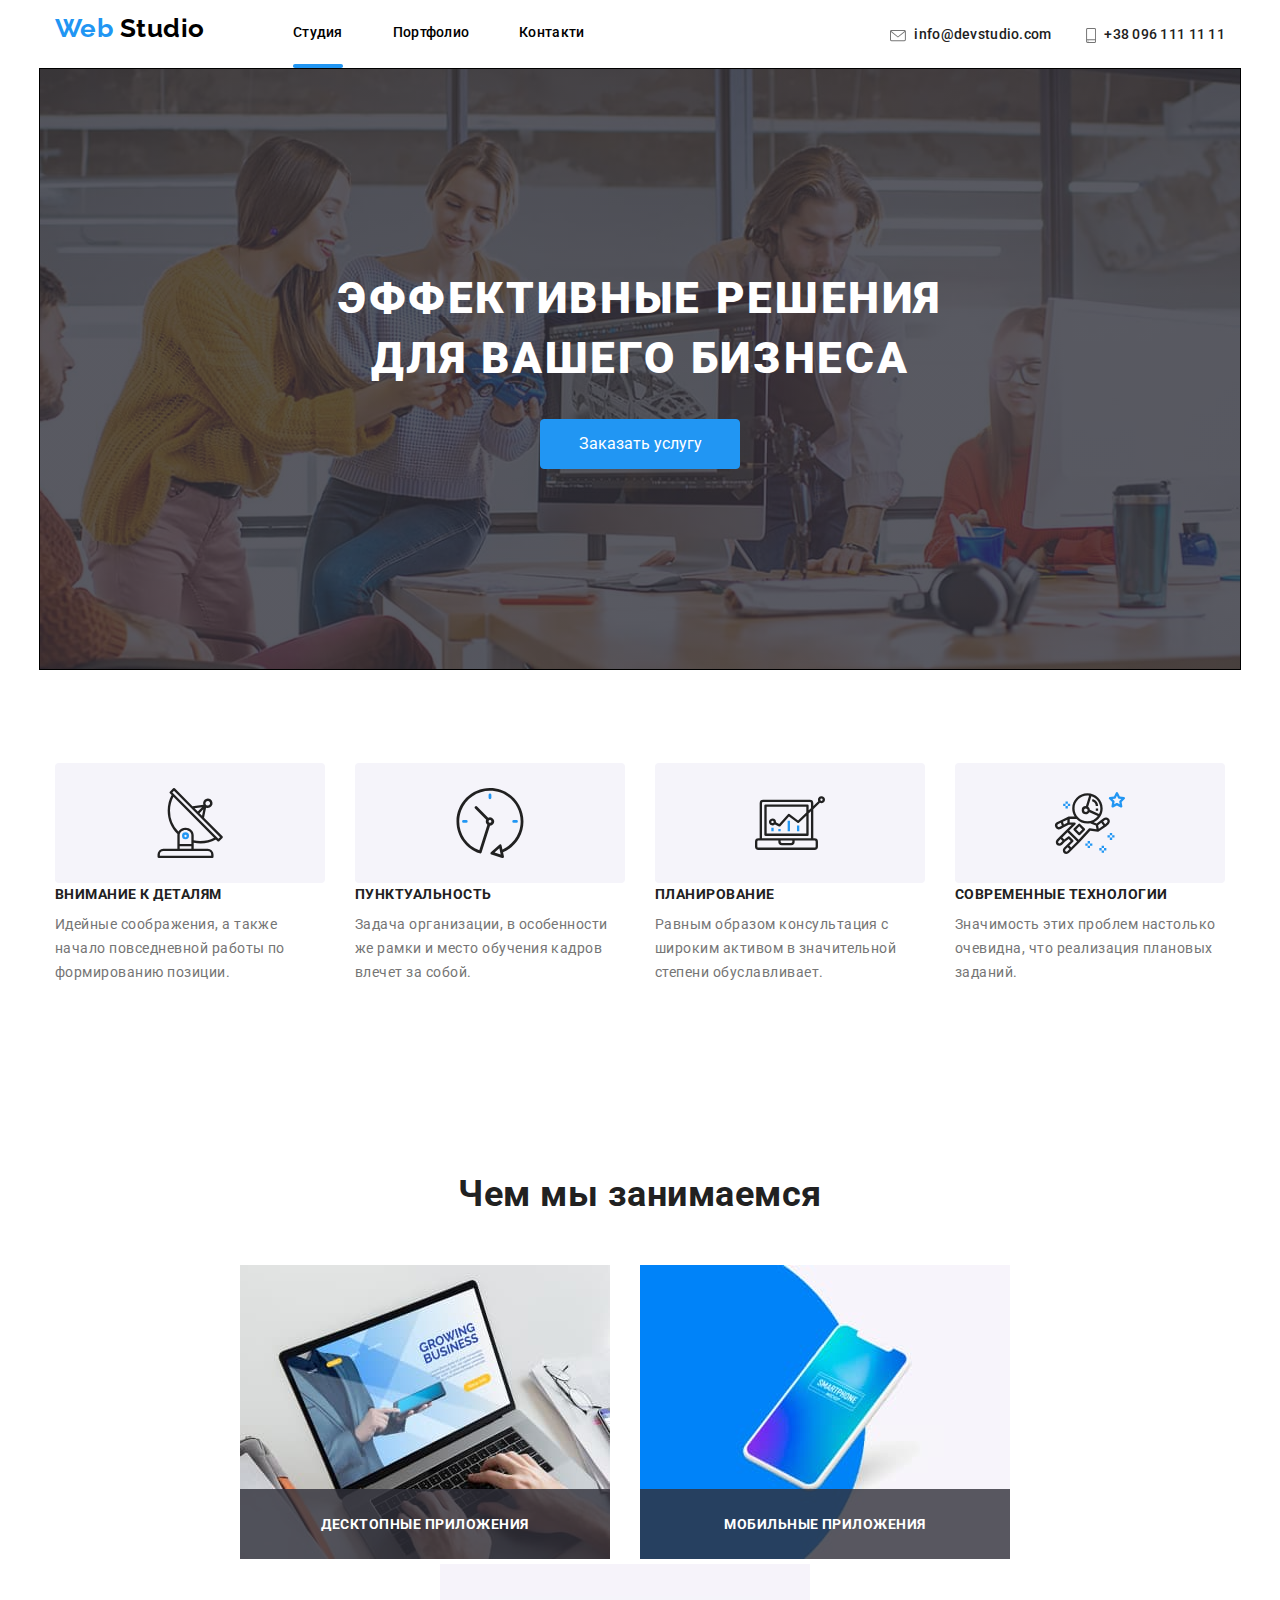
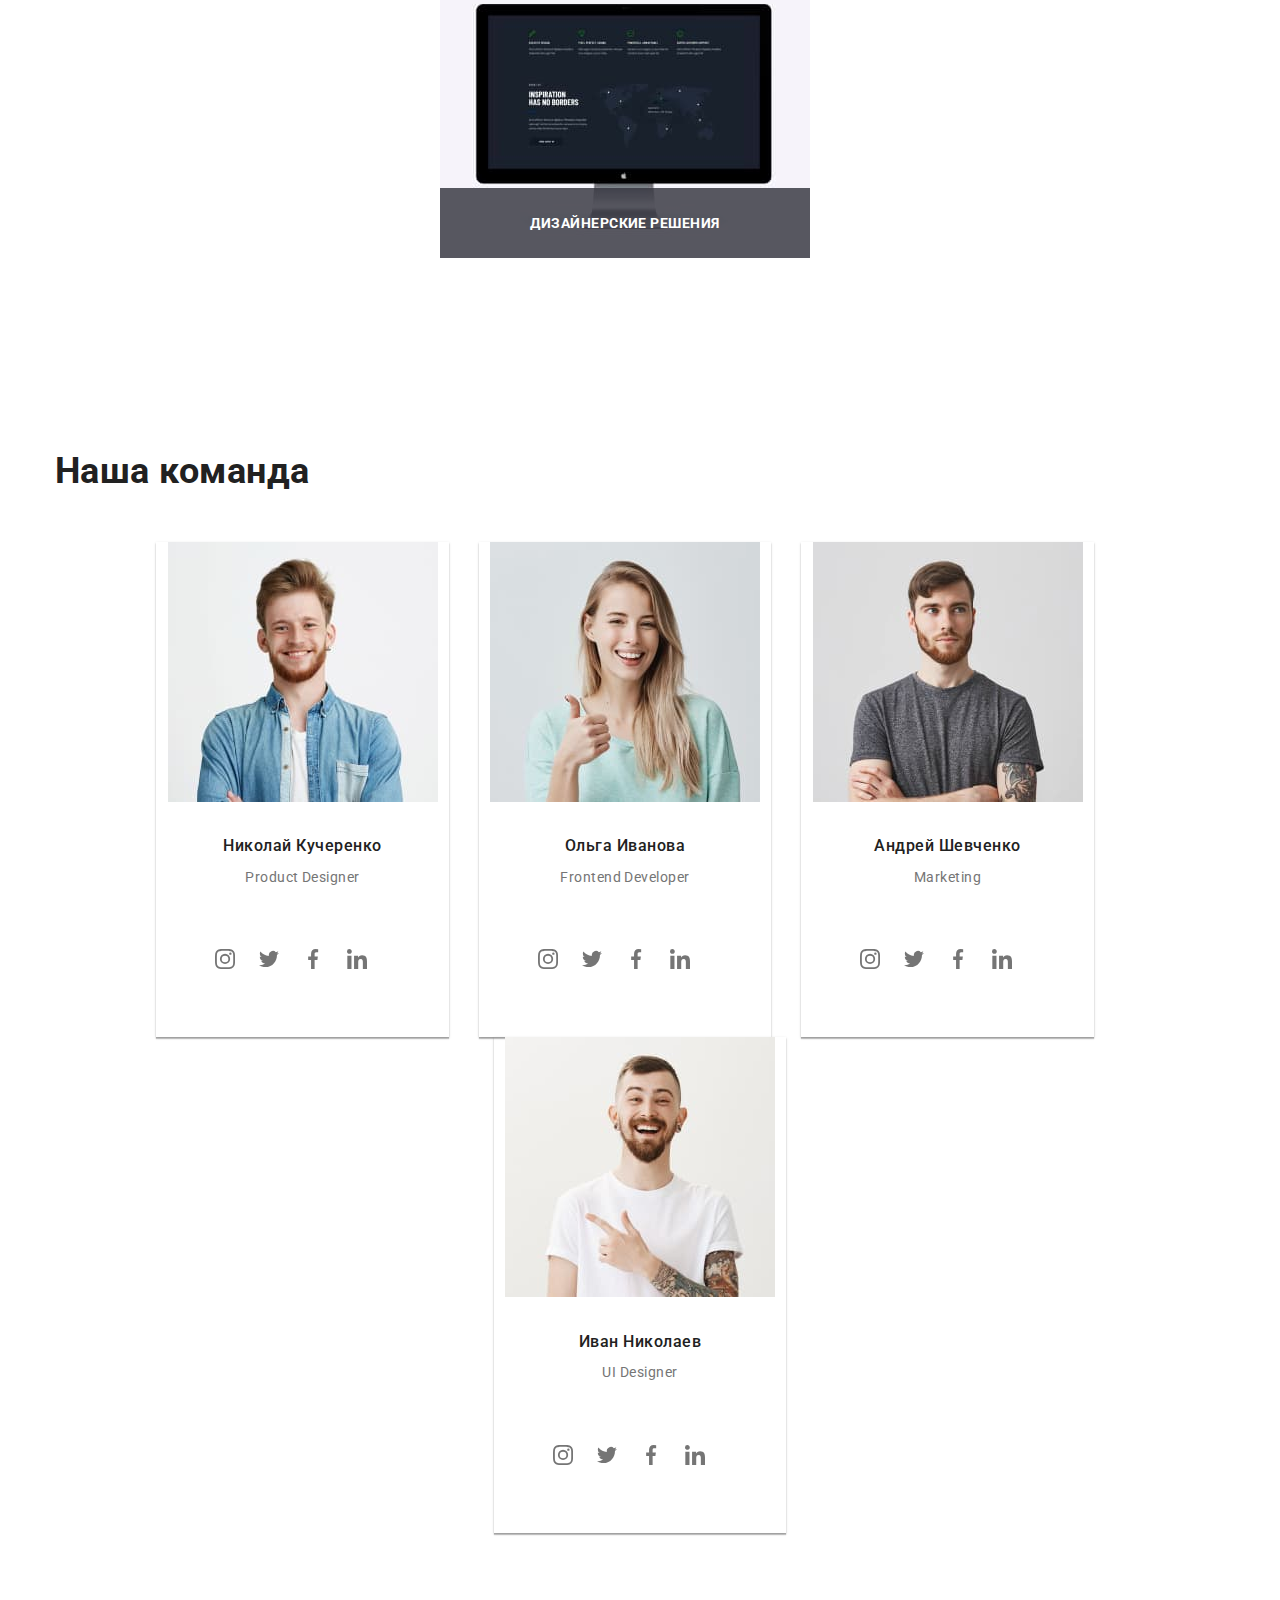
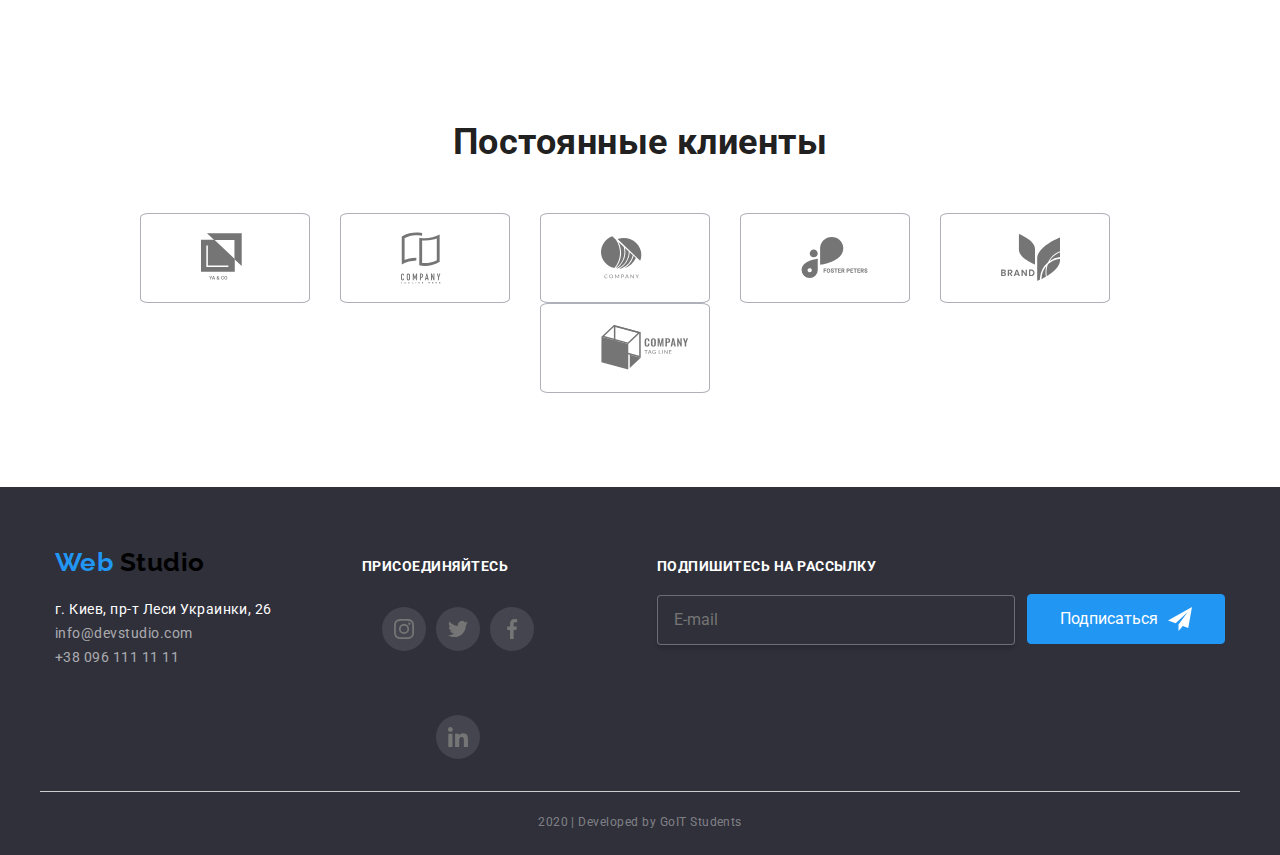
==== index.html @ d4b6acb2 "work 8 - start 3" ====
<!DOCTYPE html>
<html lang="en">
<head>
    <meta charset="UTF-8" />
    <meta name="viewport" content="width=device-width, initial-scale=1.0" />
    <title>Document</title>
    <link href="https://fonts.googleapis.com/css2?family=Raleway:wght@700&family=Roboto:wght@400;500;700;900&display=swap" rel="stylesheet">
    <link rel="stylesheet" href="https://cdnjs.cloudflare.com/ajax/libs/modern-normalize/0.6.0/modern-normalize.min.css">
    <link rel="stylesheet" href="./css/main.min.css">
</head>
<body>
    <header class="container container-header">
        <nav class="container-nav">
            <a href="./index.html" class="logo">
                <span class="logo-blue">Web</span>
                <span class="logo-black">Studio</span>
            </a>
            <ul class="site-nav list">
                <li class="item"><a href="./index.html" class="link current link-current">Студия</a></li>
                <li class="item"><a href="./portfolio.html" class="link current">Портфолио</a></li>
                <li class="item"><a href="" class="link current">Контакти</a></li>
            </ul>
        </nav>
        <address class="contacts">
            <a href="mailto:info@devstudio.com" class="link contact">
                <svg class="icon-mail" width="16" height="12">
                    <use href="./images/sprite.svg#mail"></use>
                </svg>
                info@devstudio.com</a>
            <a href="tel:+38096111111" class="link contact">
                <svg class="icon-tel" width="10" height="15">
                    <use href="./images/sprite.svg#tel"></use>
                </svg>
                +38 096 111 11 11</a>
        </address>
    </header>
    </header>
    <main>
        <section class="section-hero">
            <div class="container container-hero">
                <h1 class="hero-title">Эффективные решения для вашего бизнеса</h1>
                <button type="button" class="button" data-modal-open>Заказать услугу</button>
            </div>
        </section>
            <div class="backdrop is-hidden" data-modal>
                <form class="form js-speaker-form">
                    <button type="button" class="close" data-modal-close>
                        <svg class="icon-close" width="18" height="18">
                            <use href="./images/symbol-defs.svg#close"></use>
                        </svg>
                    </button>
                    <p class="form-title">Оставьте свои данные, мы вам перезвоним</p>
                    <div class="form-field">
                        <input class="form-input" type="text" name="name" id="name" placeholder=" " />
                        <label for="name" class="form-label">Имя</label>
                        <svg class="form-icon">
                            <use href="./images/symbol-defs.svg#person"></use>
                        </svg>
                    </div>
                    <div class="form-field">
                        <input class="form-input" type="tel" name="tel" id="tel" placeholder=" " />
                        <label for="tel" class="form-label">Телефон</label>
                        <svg class="form-icon">
                            <use href="./images/symbol-defs.svg#phone"></use>
                        </svg>
                    </div>
                    <div class="form-field">
                        <input class="form-input" type="email" name="mail" id="mail" placeholder=" " />
                        <label for="mail" class="form-label">Почта</label>
                        <svg class="form-icon">
                            <use href="./images/symbol-defs.svg#email"></use>
                        </svg>
                    </div>
                    <div class="field-textarea">
                        <textarea name="comment" id="comment" rows="15" placeholder=" " class="comment textarea"></textarea>
                        <label for="comment" class="form-textarea">Комментарий</label>
                    </div>
                    <div class="checkbox-box">
                        <label for="policy" class="checkbox-text">Соглашаюсь с рассылкой и принимаю<a href="" class="doc"> Условия договора</a>
                            <input type="checkbox" name="checkbox" id="policy" class="checkbox">
                            <span class="icon-box"></span>
                        </label>
                    </div>
                    <button type="submit" class="button form-button">Отправить</button>
                </form>
            </div>
        <section>
            <div class="container container-mesedg">
                <ul class="list">
                    <li class="list-item mesedg">
                        <svg class="icon-mesedg" width="70" height="70">
                            <use href="./images/sprite.svg#antena"></use>
                        </svg>
                        <h3 class="section-title">Внимание к деталям</h3>
                        <p class="section-text">Идейные соображения, а также начало повседневной работы по формированию позиции.</p>
                    </li>
                    <li class="list-item mesedg">
                        <svg class="icon-mesedg" width="70" height="70">
                            <use href="./images/sprite.svg#clock"></use>
                        </svg>
                        <h3 class="section-title">Пунктуальность</h3>
                        <p class="section-text">Задача организации, в особенности же рамки и место обучения кадров влечет за собой.</p>
                    </li>
                    <li class="list-item mesedg">
                        <svg class="icon-mesedg" width="70" height="70">
                            <use href="./images/sprite.svg#diagram"></use>
                        </svg>
                        <h3 class="section-title">Планирование</h3>
                        <p class="section-text">Равным образом консультация с широким активом в значительной степени обуславливает.</p>
                    </li>
                    <li class="list-item mesedg">
                        <svg class="icon-mesedg" width="70" height="70">
                            <use href="./images/sprite.svg#astronaut"></use>
                        </svg>
                        <h3 class="section-title">Современные технологии</h3>
                        <p class="section-text">Значимость этих проблем настолько очевидна, что реализация плановых заданий.</p>
                    </li>
                </ul>
            </div>
        </section>
        <section>
            <div class="container container-robota">
                <h2 class="section-titles robota">Чем мы занимаемся</h2>
                <ul class="list">
                    <li class="list-item program">
                        <img src="./images/box1.jpg" alt="" class="foto-program">
                        <div class="program-cod">
                            <h3><a href="" class="section-cod">Десктопные приложения</a></h3>
                        </div>
                    </li>
                    <li class="list-item program">
                        <img src="./images/box2.jpg" alt="" class="foto-program">
                        <div class="program-cod">
                            <h3><a href="" class="section-cod">Мобильные приложения</a></h3> 
                        </div>
                    </li>
                    <li class="list-item program">
                        <img src="./images/box3.jpg" alt="" class="foto-program">
                        <div class="program-cod">
                            <h3><a href="" class="section-cod">Дизайнерские решения</a></h3> 
                        </div>
                    </li>
                </ul>
            </div>
        </section>
        <section>
            <div class="container container-comanda">
                <h2 class="section-titles">Наша команда</h2>
                <ul class="site-nav list list-comanda">
                    <li class="list-item fotos">
                        <img src="./images/comanda1.jpg" alt="" class="foto-name">
                        <h3 class="section-name">Николай Кучеренко</h3>
                        <p class="section-tex">Product Designer</p>
                        <ul class="list list-name">
                            <li>
                                <a href="" class="link social-link">
                                    <svg class="icon" width="20" height="20">
                                        <use href="./images/sprite.svg#instagram"></use>
                                    </svg>
                                </a>
                            </li>
                            <li>
                                <a href="" class="link social-link">
                                    <svg class="icon" width="20" height="20">
                                        <use href="./images/sprite.svg#twitter"></use>
                                    </svg>
                                 </a>
                            </li>
                            <li>
                                <a href="" class="link social-link">
                                    <svg class="icon" width="20" height="20">
                                        <use href="./images/sprite.svg#facebook"></use>
                                    </svg>
                                 </a>
                            </li>
                            <li>
                                <a href="" class="link social-link">
                                    <svg class="icon" width="20" height="20">
                                        <use href="./images/sprite.svg#linkedin"></use>
                                    </svg>
                                 </a>
                            </li> 
                        </ul>
                    </li>
                    <li class="list-item fotos">
                        <img src="./images/comanda2.jpg" alt="" class="foto-name">
                        <h3 class="section-name">Ольга Иванова</h3>
                        <p class="section-tex">Frontend Developer</p>
                        <ul class="list list-name">
                            <li>
                                <a href="" class="link social-link">
                                    <svg class="icon" width="20" height="20">
                                        <use href="./images/sprite.svg#instagram"></use>
                                    </svg>
                                </a>
                            </li>
                            <li>
                                <a href="" class="link social-link">
                                    <svg class="icon" width="20" height="20">
                                        <use href="./images/sprite.svg#twitter"></use>
                                    </svg>
                                 </a>
                            </li>
                            <li>
                                <a href="" class="link social-link">
                                    <svg class="icon" width="20" height="20">
                                        <use href="./images/sprite.svg#facebook"></use>
                                    </svg>
                                 </a>
                            </li>
                            <li>
                                <a href="" class="link social-link">
                                    <svg class="icon" width="20" height="20">
                                        <use href="./images/sprite.svg#linkedin"></use>
                                    </svg>
                                 </a>
                            </li>  
                        </ul>
                    </li>
                    <li class="list-item fotos">
                        <img src="./images/comanda3.jpg" alt="" class="foto-name">
                        <h3 class="section-name">Андрей Шевченко</h3>
                        <p class="section-tex">Marketing</p>
                        <ul class="list list-name">
                            <li>
                                <a href="" class="link social-link">
                                    <svg class="icon" width="20" height="20">
                                        <use href="./images/sprite.svg#instagram"></use>
                                    </svg>
                                </a>
                            </li>
                            <li>
                                <a href="" class="link social-link">
                                    <svg class="icon" width="20" height="20">
                                        <use href="./images/sprite.svg#twitter"></use>
                                    </svg>
                                 </a>
                            </li>
                            <li>
                                <a href="" class="link social-link">
                                    <svg class="icon" width="20" height="20">
                                        <use href="./images/sprite.svg#facebook"></use>
                                    </svg>
                                 </a>
                            </li>
                            <li>
                                <a href="" class="link social-link">
                                    <svg class="icon" width="20" height="20">
                                        <use href="./images/sprite.svg#linkedin"></use>
                                    </svg>
                                 </a>
                            </li> 
                        </ul>
                    </li>
                    <li class="list-item fotos">
                        <img src="./images/comanda4.jpg" alt="" class="foto-name">
                        <h3 class="section-name">Иван Николаев</h3>
                        <p class="section-tex">UI Designer</p>
                        <ul class="list list-name">
                            <li>
                                <a href="" class="link social-link">
                                    <svg class="icon" width="20" height="20">
                                        <use href="./images/sprite.svg#instagram"></use>
                                    </svg>
                                </a>
                            </li>
                            <li>
                                <a href="" class="link social-link">
                                    <svg class="icon" width="20" height="20">
                                        <use href="./images/sprite.svg#twitter"></use>
                                    </svg>
                                 </a>
                            </li>
                            <li>
                                <a href="" class="link social-link">
                                    <svg class="icon" width="20" height="20">
                                        <use href="./images/sprite.svg#facebook"></use>
                                    </svg>
                                 </a>
                            </li>
                            <li>
                                <a href="" class="link social-link">
                                    <svg class="icon" width="20" height="20">
                                        <use href="./images/sprite.svg#linkedin"></use>
                                    </svg>
                                 </a>
                            </li> 
                        </ul>
                    </li>
                </ul>
            </div>
        </section>
        <section>
            <div class="container container-client">
                <h2 class="section-titles clienty">Постоянные клиенты</h2>
                    <ul class="site-nav list clients">
                        <li class="list-item client">
                            <a href="aaa" class="box-icon">
                                <svg class="icon-logo" width="45" height="50">
                                    <use href="./images/sprite.svg#logo1"></use>
                                </svg>
                            </a>
                        </li>
                        <li class="list-item client">
                            <a href="aaa" class="box-icon">
                                <svg class="icon-logo" width="40" height="52">
                                    <use href="./images/sprite.svg#logo2"></use>
                                </svg>
                            </a>
                        </li>
                        <li class="list-item client">
                            <a href="aaa" class="box-icon">
                                <svg class="icon-logo" width="41" height="43">
                                    <use href="./images/sprite.svg#logo3"></use>
                                </svg>
                            </a>
                        </li>
                        <li class="list-item client">
                            <a href="aaa" class="box-icon">
                                <svg class="icon-logo" width="80" height="42">
                                    <use href="./images/sprite.svg#logo4"></use>
                                </svg>
                            </a>
                        </li>
                        <li class="list-item client">
                            <a href="aaa" class="box-icon">
                                <svg class="icon-logo" width="59" height="47">
                                    <use href="./images/sprite.svg#logo5"></use>
                                </svg>
                            </a>
                        </li>
                        <li class="list-item client">
                            <a href="aaa" class="box-icon">
                                <svg class="icon-logo" width="88" height="45">
                                    <use href="./images/sprite.svg#logo6"></use>
                                </svg>
                            </a>
                        </li>
                    </ul>
            </div>
        </section>
    </main>
    <footer class="footer">
        <div class="container page-footer">
            <div class="container-address">
                <a href="./index.html" class="logo logo-footer">
                    <span class="logo-blue">Web</span>
                    <span class="logo-black">Studio</span>
                </a>
                <address>
                    <ul>
                        <li class="lis"><p class="footer-address">г. Киев, пр-т Леси Украинки, 26</p></li>
                        <li class="lis"><a href="mailto:info@devstudio.com" class="footer-contact">info@devstudio.com</a></li>
                        <li class="lis"><a href="tel:+38096111111" class="footer-contact">+38 096 111 11 11</a></li>
                    </ul>
                </address>
            </div>
            <div class="inst">
                <h3 class="footer-title insts">Присоединяйтесь</h3>
                <ul class="site-nav list">
                    <li class="list-icons">
                        <a href="" class="link social-link icons">
                            <svg class="icon" width="20" height="20">
                                <use href="./images/sprite.svg#instagram"></use>
                            </svg>
                        </a>
                    </li>
                    <li class="list-icons">
                        <a href="" class="link social-link icons">
                            <svg class="icon" width="20" height="20">
                                <use href="./images/sprite.svg#twitter"></use>
                            </svg>
                         </a>
                    </li>
                    <li class="list-icons">
                        <a href="" class="link social-link icons">
                            <svg class="icon" width="20" height="20">
                                <use href="./images/sprite.svg#facebook"></use>
                            </svg>
                         </a>
                    </li>
                    <li class="list-icons">
                        <a href="" class="link social-link icons">
                            <svg class="icon" width="20" height="20">
                                <use href="./images/sprite.svg#linkedin"></use>
                            </svg>
                         </a>
                    </li> 
                </ul>   
            </div>
            <form class="forms">
                <div class="forms-mails">
                    <h3 class="footer-title mails">Подпишитесь на рассылку</h3>
                    <input class="forms-input" type="email" name="email" placeholder="E-mail" />
                </div>
                <button type="submit" class="buttons submit">Подписаться
                    <svg class="icon-send" width="24" height="24">
                        <use href="./images/sprite.svg#send"></use>
                    </svg> 
                </button>
            </form>
        </div>
        <p class="avtor">2020 | Developed by GoIT Students</p>
    </footer>
    <script src="./js/modal.js"></script>
</body>
</html>
---- css/main.min.css ----
*{margin:0;padding:0;-webkit-box-sizing:border-box;box-sizing:border-box}body{background-color:#fff;color:#757575;font-family:Roboto;letter-spacing:.03em}.list{display:-webkit-box;display:-ms-flexbox;display:flex;padding-top:0;padding-bottom:0;padding-left:0;padding-right:0;list-style:none;-ms-flex-wrap:wrap;flex-wrap:wrap;-webkit-box-pack:center;-ms-flex-pack:center;justify-content:center}.list-item{-webkit-box-sizing:border-box;box-sizing:border-box;margin-left:30px}.container{padding-left:15px;padding-right:15px;margin-left:auto;margin-right:auto}@media screen and (min-width: 480px){.container{width:480px}}@media screen and (min-width: 768px){.container{width:768px}}@media screen and (min-width: 1200px){.container{width:1200px}}a{text-decoration:none;-webkit-transition:color 250ms,cubic-bezier(0.4, 0, 0.2, 1),fill 250ms,cubic-bezier(0.4, 0, 0.2, 1);transition:color 250ms,cubic-bezier(0.4, 0, 0.2, 1),fill 250ms,cubic-bezier(0.4, 0, 0.2, 1)}a:hover{color:#2196F3}a:hover svg{fill:#2196F3}a:hover .icon{fill:#fff}.img{max-width:100%;display:block;height:auto}.container-header{display:-webkit-box;display:-ms-flexbox;display:flex;-webkit-box-align:center;-ms-flex-align:center;align-items:center;margin-left:auto;margin-right:auto}@media screen and (min-width: 480px){.container-header{width:480px}}@media screen and (min-width: 768px){.container-header{width:768px}}@media screen and (min-width: 1200px){.container-header{width:1200px}}.container-nav{display:-webkit-box;display:-ms-flexbox;display:flex;-webkit-box-align:baseline;-ms-flex-align:baseline;align-items:baseline}.logo{width:153px;margin-right:85px;margin-bottom:25px;color:#000;font-family:Raleway;font-weight:700;font-size:26px;line-height:1.19}.logo-blue{color:#2196F3}.logo-black{color:#000}.menu-button{display:-webkit-inline-box;display:-ms-inline-flexbox;display:inline-flex;margin:0;padding:0;border:none}@media screen and (min-width: 768px){.menu-button{display:none}}.menu-button .icon-cross{display:none}.menu-button .is-open .icon-cross{display:block}.menu-button .is-open .icon-menu{display:none}@media screen and (max-width: 767px){.menu-container{display:none;position:absolute;top:100%;left:0;width:100%;padding:20px;text-align:center}.menu-container.is-open{display:block}}@media screen and (min-width: 768px){.menu-container{display:-webkit-box;display:-ms-flexbox;display:flex;-webkit-box-pack:justify;-ms-flex-pack:justify;justify-content:space-between;-webkit-box-flex:1;-ms-flex-positive:1;flex-grow:1}}.site-nav .item{margin-right:50px}.site-nav .item:last-child{margin-right:0}.site-nav .link{display:block;margin-top:32px;margin-bottom:32px;color:#000;font-weight:500;font-size:14px;line-height:1.14px;letter-spacing:.02em;-webkit-transition:color 250ms,cubic-bezier(0.4, 0, 0.2, 1);transition:color 250ms,cubic-bezier(0.4, 0, 0.2, 1)}.site-nav .link:hover,.site-nav .link:focus{color:#2196F3}.current{position:relative}.current::after{content:"";position:absolute;display:block;width:100%;height:4px;left:0;top:32px;border-radius:2px;background-color:#2196F3;-webkit-transition:opacity 250ms,cubic-bezier(0.4, 0, 0.2, 1);transition:opacity 250ms,cubic-bezier(0.4, 0, 0.2, 1);opacity:0}.current:hover::after,.current:focus::after{opacity:1}.link-current:after{content:"";position:absolute;display:block;height:4px;left:0;top:32px;border-bottom:2px solid #2196F3;opacity:1}.contacts{margin-left:auto}.contact{margin-right:30px;margin-top:32px;margin-bottom:32px;color:#212121;font-family:Roboto;font-weight:500;font-size:14px;line-height:1.14;letter-spacing:.02em;font-style:normal;-webkit-transition:color 250ms,cubic-bezier(0.4, 0, 0.2, 1);transition:color 250ms,cubic-bezier(0.4, 0, 0.2, 1)}.contact:last-child{margin-right:0}.contact:hover,.contact:focus{color:#2196F3}.icon-mail,.icon-tel{fill:#757575;margin-right:5px;vertical-align:middle}.section-hero{max-width:1600px;height:600px;display:-webkit-box;display:-ms-flexbox;display:flex;margin-left:auto;margin-right:auto;outline:1px solid black;background-color:#000;background-image:-webkit-gradient(linear, left top, right top, from(rgba(47,48,58,0.8)), to(rgba(47,48,58,0.8))),url("../images/Header.jpg");background-image:linear-gradient(to right, rgba(47,48,58,0.8), rgba(47,48,58,0.8)),url("../images/Header.jpg");background-repeat:no-repeat;background-position:center;background-size:cover}@media screen and (min-width: 480px){.section-hero{max-width:480px;background-position:center}}@media screen and (min-width: 768px){.section-hero{max-width:768px}}@media screen and (min-width: 1200px){.section-hero{max-width:1200px}}.container-hero{margin:auto;max-width:696px;text-align:center}.hero-title{margin-bottom:30px;color:#fff;font-weight:900;font-size:44px;line-height:1.36;text-align:center;letter-spacing:.06em;text-transform:uppercase}.button{display:inline-block;min-width:200px;height:50px;color:#fff;border:1px solid #2196F3;border-radius:4px;background-color:#2196F3;text-align:center}.button.primary{color:#fff;background:#2196F3}.button.secondary{color:#2196F3;background-color:#fff}.backdrop{position:fixed;width:1800px;height:1024px;left:0;top:0;background:rgba(0,0,0,0.2)}.is-hidden{visibility:hidden;opacity:0;pointer-events:visible}.form{width:528px;height:581px;padding:40px;top:222px;left:690px;background-color:#fff;border-radius:4px;-webkit-box-shadow:0px 2px 1px rgba(0,0,0,0.2),0px 1px 1px rgba(0,0,0,0.14),0px 1px 3px rgba(0,0,0,0.12);box-shadow:0px 2px 1px rgba(0,0,0,0.2),0px 1px 1px rgba(0,0,0,0.14),0px 1px 3px rgba(0,0,0,0.12);position:relative}.close{position:absolute;width:30px;height:30px;top:8px;right:8px;background-color:#fff;border-radius:50%;border:1px solid rgba(33,33,33,0.2);-webkit-transform:translateX(-10%);transform:translateX(-10%);cursor:pointer}.icon-close{position:absolute;top:0;left:5px;-webkit-transform:translateY(30%);transform:translateY(30%)}.close:focus .icon-close{fill:#2196F3}.form-title{margin-bottom:30px;font-style:normal;font-weight:700;font-size:20px;line-height:23px;color:#212121}.form-field{margin-bottom:28px;position:relative}.form-label{position:absolute;top:50%;left:42px;font-size:14px;line-height:16px;letter-spacing:.01em;color:#757575;-webkit-transform:translateY(-50%);transform:translateY(-50%)}.form-input{width:100%;padding:12px 18px;border:1px solid rgba(33,33,33,0.2);-webkit-box-sizing:border-box;box-sizing:border-box;border-radius:4px;cursor:pointer}.form-input:focus+.form-label,.form-input:not(:placeholder-shown)+.form-label{color:#2196F3;-webkit-transform:translateY(-40px);transform:translateY(-40px);margin-left:-30px;-webkit-transition-duration:250ms;transition-duration:250ms}.form-input:placeholder-shown{background-color:#fff}.form-label:focus-within .form-input{outline:none;border-color:#2196F3}.form-icon{position:absolute;top:50%;left:16px;display:inline-block;width:18px;height:18px;-webkit-transform:translateY(-50%);transform:translateY(-50%);background-color:#fff}.form-input:focus ~ .form-icon{fill:#2196F3}.field-textarea{position:relative;margin-bottom:20px}.form-textarea{position:absolute;top:20%;left:16px;font-size:14px;line-height:16px;letter-spacing:.01em;color:#757575;-webkit-transform:translateY(-50%);transform:translateY(-50%);-webkit-transition:cubic-bezier(0.4, 0, 0.2, 1),-webkit-transform 250ms;transition:cubic-bezier(0.4, 0, 0.2, 1),-webkit-transform 250ms;transition:transform 250ms,cubic-bezier(0.4, 0, 0.2, 1);transition:transform 250ms,cubic-bezier(0.4, 0, 0.2, 1),-webkit-transform 250ms}.comment{width:448px;height:120px;padding:12px 16px;border:1px solid rgba(33,33,33,0.2);-webkit-box-sizing:border-box;box-sizing:border-box;border-radius:4px;cursor:pointer}.comment:focus+.form-textarea,.comment:not(:placeholder-shown)+.form-textarea{color:#2196F3;-webkit-transform:translateY(-45px);transform:translateY(-45px);margin-left:0;-webkit-transition-duration:250ms;transition-duration:250ms}.comment:placeholder-shown{background-color:#fff}.form-textarea:focus-within .comment{border-color:#2196F3;outline:none}.textarea{resize:none}.label{display:-webkit-box;display:-ms-flexbox;display:flex}.checkbox-box{position:relative}.checkbox-text{font-size:14px;line-height:24px;margin-left:8px;margin-left:25px}.checkbox{position:absolute;width:1px;height:1px;margin:-1px;border:0;padding:0;clip:rect(0 0 0 0);overflow:hidden}.icon-box{position:absolute;display:inline-block;width:16px;height:15px;top:5px;left:0;border:2px solid #2196F3;border-radius:2px;-webkit-box-align:center;-ms-flex-align:center;align-items:center}.checkbox:checked+.icon-box{border-color:#2196F3;background-color:#2196F3;background-image:url(../images/iconcheck.svg);background-size:contain;background-origin:border-box}.doc{color:#2196F3;-webkit-text-decoration-line:underline;text-decoration-line:underline}.form-button{margin-left:125px;margin-top:30px;cursor:pointer}.container-mesedg{display:-webkit-box;display:-ms-flexbox;display:flex;margin-left:auto;margin-right:auto;text-align:center;-webkit-box-pack:justify;-ms-flex-pack:justify;justify-content:space-between;padding-top:94px;padding-bottom:94px}@media screen and (min-width: 480px){.container-mesedg{max-width:480px}}@media screen and (min-width: 768px){.container-mesedg{max-width:768px}}@media screen and (min-width: 1200px){.container-mesedg{max-width:1200px}}.mesedg{width:calc((100% - 30px * 3) / 4);margin-right:30px;margin-left:0;-webkit-box-pack:center;-ms-flex-pack:center;justify-content:center;-webkit-box-align:center;-ms-flex-align:center;align-items:center}.mesedg:last-child{margin-right:0}.icon-mesedg{width:270px;height:120px;background:#F5F4FA;border-radius:4px;padding-top:25px;padding-bottom:25px}.section-title{width:270px;text-align:left;margin-bottom:10px;color:#212121;font-weight:700;font-size:14px;line-height:1.14;text-transform:uppercase}.section-text{width:270px;text-align:left;color:#757575;font-weight:400;font-size:14px;line-height:1.71}.container-robota{padding-left:15px;padding-right:15px;margin-left:auto;margin-right:auto;text-align:center;padding-top:94px;padding-bottom:94px}@media screen and (max-width: 1200px){.container-robota{display:none}}.section-titles{margin-bottom:50px;color:#212121;font-weight:700;font-size:36px;line-height:1.17;text-align:center}.program{width:calc((100% - 30px * 2) / 3);margin-right:30px;margin-left:0;position:relative}.foto-program{width:370px;height:294px}.program-cod{position:absolute;top:294px;left:0;width:370px;height:70px;background-color:rgba(47,48,58,0.8);-webkit-transform:translateY(-100%);transform:translateY(-100%)}.section-cod{display:-webkit-box;display:-ms-flexbox;display:flex;margin-top:27px;margin-bottom:27px;color:#fff;font-weight:700;font-size:14px;line-height:16px;text-align:center;text-transform:uppercase;-webkit-box-pack:center;-ms-flex-pack:center;justify-content:center;-webkit-box-align:center;-ms-flex-align:center;align-items:center}.container-comanda{margin-left:auto;margin-right:auto;text-align:center;padding-top:94px;padding-bottom:94px}@media screen and (min-width: 768px){.container-comanda{display:-webkit-box;display:-ms-flexbox;display:flex;-ms-flex-wrap:wrap;flex-wrap:wrap}}.list-comanda{list-style:none}.fotos{width:calc((100% - 30px * 3) / 4);margin-right:30px;margin-left:0;-webkit-box-shadow:0px 2px 1px rgba(0,0,0,0.2),0px 1px 1px rgba(0,0,0,0.14),0px 1px 3px rgba(0,0,0,0.12);box-shadow:0px 2px 1px rgba(0,0,0,0.2),0px 1px 1px rgba(0,0,0,0.14),0px 1px 3px rgba(0,0,0,0.12);text-align:center}@media screen and (min-width: 768px){.fotos{-ms-flex-preferred-size:50%;flex-basis:50%}}@media screen and (min-width: 1200px){.fotos{-ms-flex-preferred-size:25%;flex-basis:25%}}.fotos:last-child{margin-right:0}.comanda{width:264px}.foto-name{width:270px;height:260px;margin-bottom:30px}.section-name{margin-bottom:10px;margin-right:auto;margin-left:auto;color:#212121;font-weight:500;font-size:16px;line-height:1.19;text-align:center}.section-tex{margin-bottom:16px;margin-left:auto;margin-right:auto;color:#757575;font-weight:400;font-size:14px;line-height:1.71;text-align:center}.list-name{width:206px;margin-bottom:24px;margin-left:32px}.social-link{display:-webkit-inline-box;display:-ms-inline-flexbox;display:inline-flex;width:44px;height:44px;border-radius:50%;background-color:#fff;-webkit-box-align:center;-ms-flex-align:center;align-items:center;padding-top:12px;-webkit-transition:background-color 250ms cubic-bezier(0.4, 0, 0.2, 1);transition:background-color 250ms cubic-bezier(0.4, 0, 0.2, 1)}.social-link:hover{background-color:#2196F3}.icon{fill:#757575}.container-client{margin-left:auto;margin-right:auto;text-align:center;padding-top:94px;padding-bottom:94px}@media screen and (min-width: 480px){.container-client{width:480px}}@media screen and (min-width: 768px){.container-client{width:768px}}@media screen and (min-width: 1200px){.container-client{width:1200px}}.clients{display:-webkit-box;display:-ms-flexbox;display:flex;margin-left:auto;margin-right:auto}.client{width:170px;margin-right:30px;margin-left:0}.box-icon{display:-webkit-box;display:-ms-flexbox;display:flex;height:90px;border:0.1px solid #AFB1B8;border-radius:5%;-webkit-box-align:center;-ms-flex-align:center;align-items:center;padding-left:60px;-webkit-transition:border 250ms,cubic-bezier(0.4, 0, 0.2, 1);transition:border 250ms,cubic-bezier(0.4, 0, 0.2, 1)}.box-icon:hover{border:0.1px solid #2196F3;border-radius:5%}.icon-logo{fill:#757575}.footer{color:#fff;background-color:#2F303A}.page-footer{display:-webkit-box;display:-ms-flexbox;display:flex;-webkit-box-pack:justify;-ms-flex-pack:justify;justify-content:space-between;-webkit-box-align:baseline;-ms-flex-align:baseline;align-items:baseline;border-bottom:1px solid #ccc;margin-left:auto;margin-right:auto}@media screen and (min-width: 480px){.page-footer{width:480px}}@media screen and (min-width: 768px){.page-footer{width:768px}}@media screen and (min-width: 1200px){.page-footer{width:1200px}}.logo-footer{display:block;width:153px;margin-bottom:20px}.lis{list-style:none}.footer-address{width:231px;color:#fff;font-weight:400;font-size:14px;line-height:1.71;font-style:normal}.footer-contact{width:231px;color:rgba(255,255,255,0.6);font-weight:400;font-size:14px;line-height:1.71;font-style:normal}.inst{display:block;width:206px;margin-left:69px;margin-top:72px}.footer-title{color:#fff;font-weight:700;font-size:14px;line-height:1.14;text-transform:uppercase}.insts{width:145px}.list-icons{margin-right:10px}.icons{background:rgba(255,255,255,0.1);padding-left:12px}.forms{display:-webkit-box;display:-ms-flexbox;display:flex;width:570px;height:86px;margin-left:94px}.forms-mails{display:block}.forms-input{width:358px;height:50px;padding:15px 16px;border:1px solid rgba(255,255,255,0.3);-webkit-box-sizing:border-box;box-sizing:border-box;-webkit-box-shadow:0px 4px 4px rgba(0,0,0,0.15);box-shadow:0px 4px 4px rgba(0,0,0,0.15);border-radius:4px;background-color:#2F303A}.mails{margin-bottom:20px;padding-left:0}.submit{margin-top:35px}.buttons{display:-webkit-inline-box;display:-ms-inline-flexbox;display:inline-flex;border-radius:4px;padding:10px 32px;max-width:200px;height:50px;margin-left:12px;color:#fff;border:1px solid #2196F3;background-color:#2196F3;text-align:center;-webkit-box-align:center;-ms-flex-align:center;align-items:center;cursor:pointer}.icon-send{fill:#fff;margin-left:10px}.avtor{display:block;width:310px;padding-top:18px;padding-bottom:21px;margin:auto;color:rgba(255,255,255,0.4);font-size:12px;line-height:2;text-align:center}.container-work{margin-left:auto;margin-right:auto;text-align:center;padding-top:93px;padding-bottom:94px}@media screen and (min-width: 480px){.container-work{width:480px}}@media screen and (min-width: 768px){.container-work{width:768px}}@media screen and (min-width: 1200px){.container-work{width:1200px}}.wors{display:none}.work-buttons{width:611px;margin-bottom:34px;margin-left:auto;margin-right:auto}.list-button{margin-right:8px;margin-left:0}.work-button{min-width:128px;height:38px;color:#212121;font-weight:500;font-size:16px;line-height:1.62;text-align:center;border:none;cursor:pointer;-webkit-transition:background-color 250ms cubic-bezier(0.4, 0, 0.2, 1) color 250ms cubic-bezier(0.4, 0, 0.2, 1);transition:background-color 250ms cubic-bezier(0.4, 0, 0.2, 1) color 250ms cubic-bezier(0.4, 0, 0.2, 1)}.work-button:hover,.work-button:focus{color:#fff;background-color:#2196F3}.flex-container{display:-webkit-box;display:-ms-flexbox;display:flex;-ms-flex-wrap:wrap;flex-wrap:wrap;margin:-15px}@media screen and (min-width: 480px){.flex-container{width:480px}}@media screen and (min-width: 768px){.flex-container{width:768px}}@media screen and (min-width: 1200px){.flex-container{width:1200px}}.flex-element{width:370px;height:404px;margin:15px;border:1px solid #eee;overflow:hidden;position:relative}.product-foto{background-color:rgba(255,255,255,0.4);overflow:hidden;position:relative}.product-foto::before{display:inline-block;content:"";position:absolute;top:0;left:0;width:100%;height:100%;background-color:rgba(33,150,243,0.9);-webkit-transform:translateY(100%);transform:translateY(100%);-webkit-transition:-webkit-transform 250ms cubic-bezier(0.4, 0, 0.2, 1);transition:-webkit-transform 250ms cubic-bezier(0.4, 0, 0.2, 1);transition:transform 250ms cubic-bezier(0.4, 0, 0.2, 1);transition:transform 250ms cubic-bezier(0.4, 0, 0.2, 1), -webkit-transform 250ms cubic-bezier(0.4, 0, 0.2, 1);opacity:0}.flex-element:hover .product-foto::before{-webkit-transform:translateY(0);transform:translateY(0);opacity:1}.product-overlay{position:absolute;padding-top:63px;left:0;top:0;width:100%;height:100%;-webkit-transform:translateY(100%);transform:translateY(100%);-webkit-transition:-webkit-transform 250ms cubic-bezier(0.4, 0, 0.2, 1);transition:-webkit-transform 250ms cubic-bezier(0.4, 0, 0.2, 1);transition:transform 250ms cubic-bezier(0.4, 0, 0.2, 1);transition:transform 250ms cubic-bezier(0.4, 0, 0.2, 1), -webkit-transform 250ms cubic-bezier(0.4, 0, 0.2, 1);opacity:0}.flex-element:hover .product-overlay{-webkit-transform:translateY(0);transform:translateY(0);opacity:1;-webkit-box-shadow:1px 4px 6px rgba(0,0,0,0.16),0px 4px 4px rgba(0,0,0,0.06),0px 1px 1px rgba(0,0,0,0.12);box-shadow:1px 4px 6px rgba(0,0,0,0.16),0px 4px 4px rgba(0,0,0,0.06),0px 1px 1px rgba(0,0,0,0.12)}.work-title{width:322px;margin-top:0;margin-bottom:4px;margin-right:24px;margin-left:24px;color:#212121;font-weight:700;font-size:18px;line-height:2.0;letter-spacing:.06em;text-align:left}.work-name{width:322px;margin-top:0;margin-bottom:20px;margin-right:24px;margin-left:24px;color:#757575;font-weight:400;font-size:16px;line-height:1.187;text-align:left}.text{width:332px;margin-top:auto;margin-bottom:auto;margin-right:24px;margin-left:24px;color:#fff;font-weight:400;font-size:18px;line-height:1.56;text-align:left}
/*# sourceMappingURL=main.min.css.map */
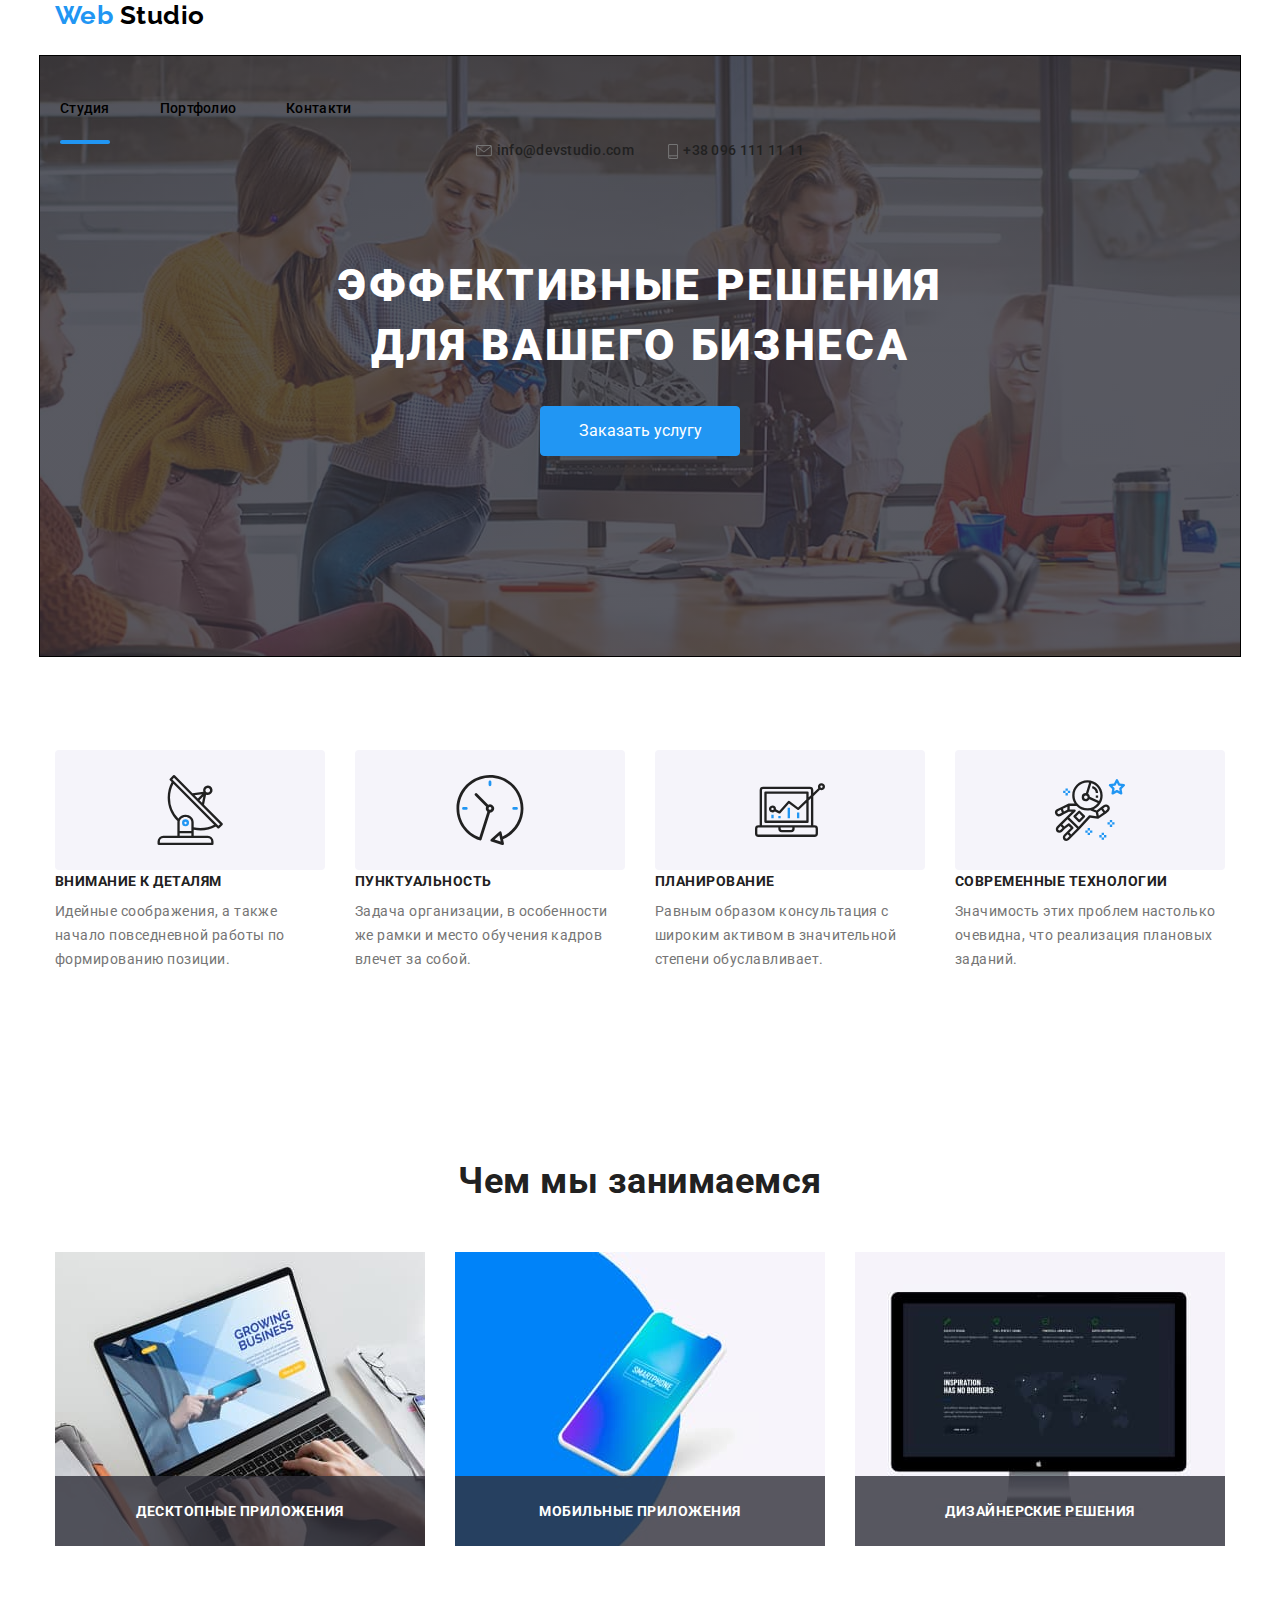
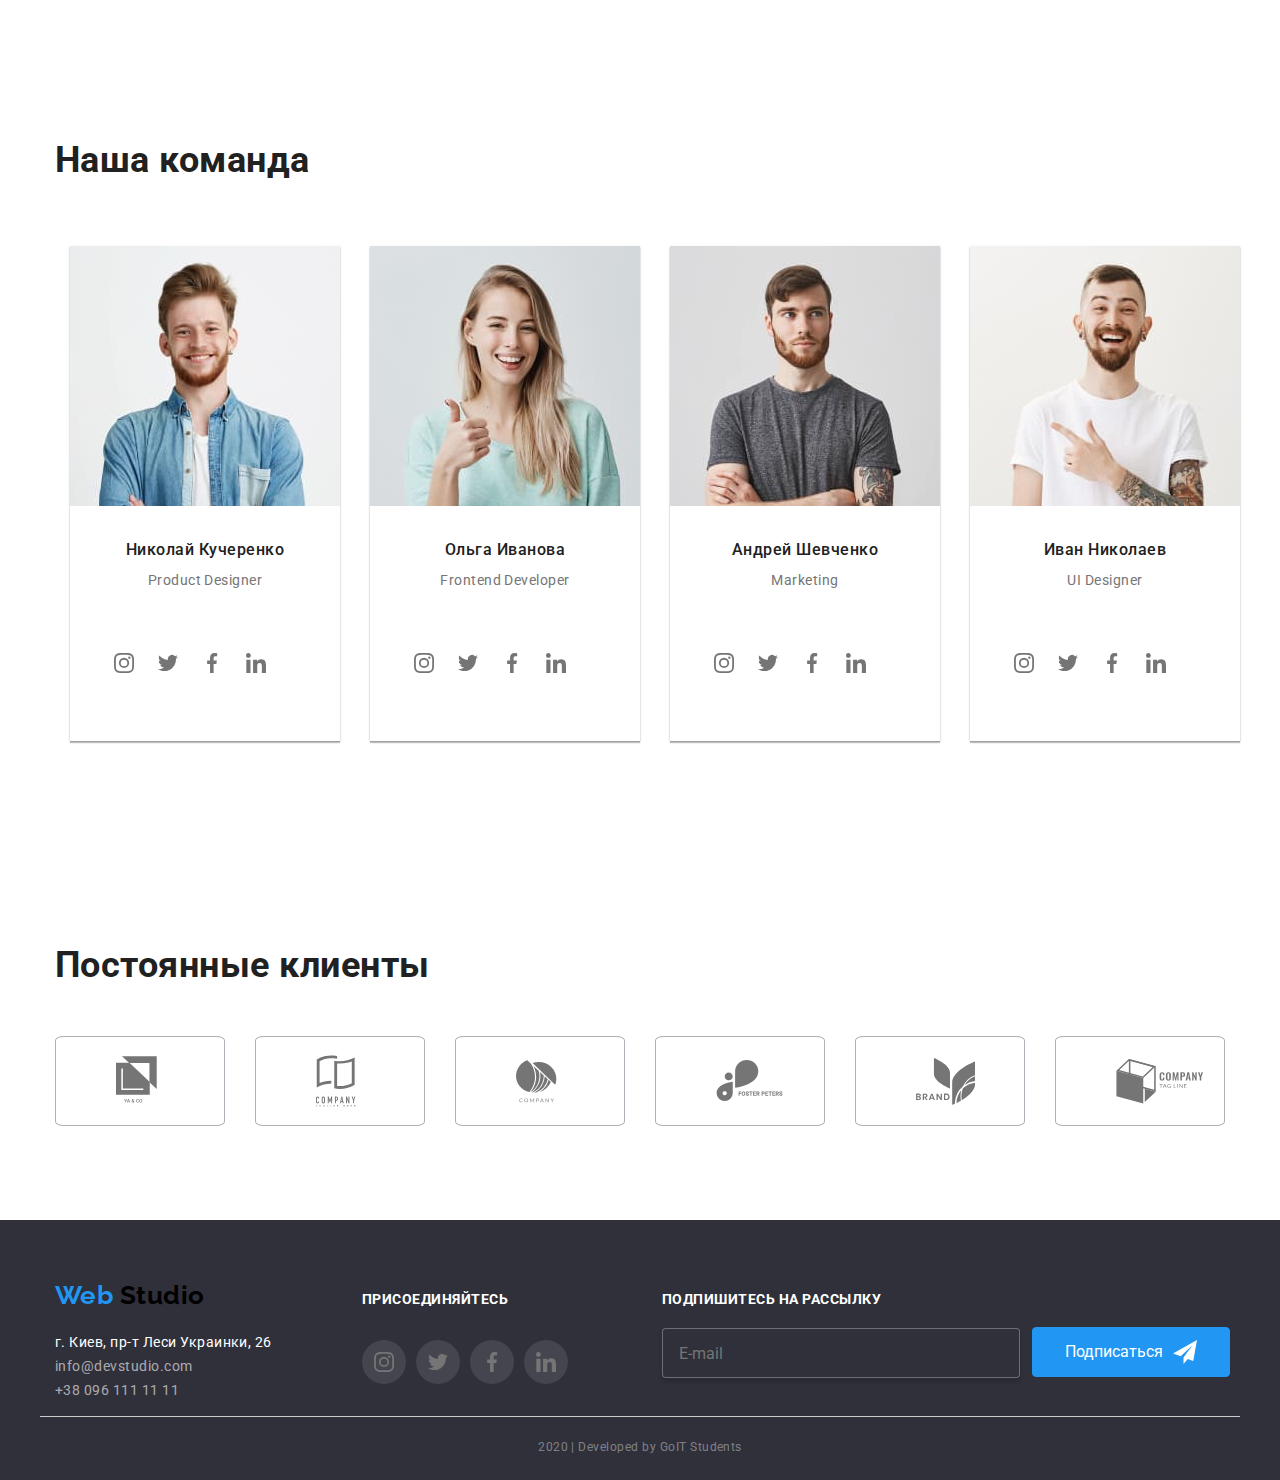
==== commit a17f72fb: "work 8 - normal 2" ====
--- a/index.html
+++ b/index.html
@@ -15,25 +15,33 @@
                 <span class="logo-blue">Web</span>
                 <span class="logo-black">Studio</span>
             </a>
-            <ul class="site-nav list">
-                <li class="item"><a href="./index.html" class="link current link-current">Студия</a></li>
-                <li class="item"><a href="./portfolio.html" class="link current">Портфолио</a></li>
-                <li class="item"><a href="" class="link current">Контакти</a></li>
-            </ul>
+            <button type="button" class="menu-button is-open" aria-expanded="false" aria-controls="menu-container" data-menu-button>
+                <svg
+                    width="24"
+                    height="24"
+                    aria-label="Переключатель мобильного меню">
+                    <use class="icon-close" href="./images/symbol-mob.svg#close_24px"></use>
+                    <use class="icon-menu" href="./images/symbol-mob.svg#menu_24px"></use>
+                </svg>
+            </button>
+            <div class="menu-container" id="menu-container" data-menu>
+                <ul class="site-nav list">
+                    <li class="item"><a href="./index.html" class="link current link-current">Студия</a></li>
+                    <li class="item"><a href="./portfolio.html" class="link current">Портфолио</a></li>
+                    <li class="item"><a href="" class="link current">Контакти</a></li>
+                </ul>
+            <address class="contacts">
+                <a href="mailto:info@devstudio.com" class="link contact">
+                    <svg class="icon-mail" width="16" height="12">
+                        <use href="./images/sprite.svg#mail"></use>
+                    </svg>info@devstudio.com</a>
+                <a href="tel:+38096111111" class="link contact">
+                    <svg class="icon-tel" width="10" height="15">
+                        <use href="./images/sprite.svg#tel"></use>
+                    </svg>+38 096 111 11 11</a>
+            </address>
+            </div>  
         </nav>
-        <address class="contacts">
-            <a href="mailto:info@devstudio.com" class="link contact">
-                <svg class="icon-mail" width="16" height="12">
-                    <use href="./images/sprite.svg#mail"></use>
-                </svg>
-                info@devstudio.com</a>
-            <a href="tel:+38096111111" class="link contact">
-                <svg class="icon-tel" width="10" height="15">
-                    <use href="./images/sprite.svg#tel"></use>
-                </svg>
-                +38 096 111 11 11</a>
-        </address>
-    </header>
     </header>
     <main>
         <section class="section-hero">
@@ -403,5 +411,6 @@
         <p class="avtor">2020 | Developed by GoIT Students</p>
     </footer>
     <script src="./js/modal.js"></script>
+    <script src="./js/menu.js"></script>
 </body>
 </html>
--- a/css/main.min.css
+++ b/css/main.min.css
@@ -1,2 +1,2 @@
-*{margin:0;padding:0;-webkit-box-sizing:border-box;box-sizing:border-box}body{background-color:#fff;color:#757575;font-family:Roboto;letter-spacing:.03em}.list{display:-webkit-box;display:-ms-flexbox;display:flex;padding-top:0;padding-bottom:0;padding-left:0;padding-right:0;list-style:none;-ms-flex-wrap:wrap;flex-wrap:wrap;-webkit-box-pack:center;-ms-flex-pack:center;justify-content:center}.list-item{-webkit-box-sizing:border-box;box-sizing:border-box;margin-left:30px}.container{padding-left:15px;padding-right:15px;margin-left:auto;margin-right:auto}@media screen and (min-width: 480px){.container{width:480px}}@media screen and (min-width: 768px){.container{width:768px}}@media screen and (min-width: 1200px){.container{width:1200px}}a{text-decoration:none;-webkit-transition:color 250ms,cubic-bezier(0.4, 0, 0.2, 1),fill 250ms,cubic-bezier(0.4, 0, 0.2, 1);transition:color 250ms,cubic-bezier(0.4, 0, 0.2, 1),fill 250ms,cubic-bezier(0.4, 0, 0.2, 1)}a:hover{color:#2196F3}a:hover svg{fill:#2196F3}a:hover .icon{fill:#fff}.img{max-width:100%;display:block;height:auto}.container-header{display:-webkit-box;display:-ms-flexbox;display:flex;-webkit-box-align:center;-ms-flex-align:center;align-items:center;margin-left:auto;margin-right:auto}@media screen and (min-width: 480px){.container-header{width:480px}}@media screen and (min-width: 768px){.container-header{width:768px}}@media screen and (min-width: 1200px){.container-header{width:1200px}}.container-nav{display:-webkit-box;display:-ms-flexbox;display:flex;-webkit-box-align:baseline;-ms-flex-align:baseline;align-items:baseline}.logo{width:153px;margin-right:85px;margin-bottom:25px;color:#000;font-family:Raleway;font-weight:700;font-size:26px;line-height:1.19}.logo-blue{color:#2196F3}.logo-black{color:#000}.menu-button{display:-webkit-inline-box;display:-ms-inline-flexbox;display:inline-flex;margin:0;padding:0;border:none}@media screen and (min-width: 768px){.menu-button{display:none}}.menu-button .icon-cross{display:none}.menu-button .is-open .icon-cross{display:block}.menu-button .is-open .icon-menu{display:none}@media screen and (max-width: 767px){.menu-container{display:none;position:absolute;top:100%;left:0;width:100%;padding:20px;text-align:center}.menu-container.is-open{display:block}}@media screen and (min-width: 768px){.menu-container{display:-webkit-box;display:-ms-flexbox;display:flex;-webkit-box-pack:justify;-ms-flex-pack:justify;justify-content:space-between;-webkit-box-flex:1;-ms-flex-positive:1;flex-grow:1}}.site-nav .item{margin-right:50px}.site-nav .item:last-child{margin-right:0}.site-nav .link{display:block;margin-top:32px;margin-bottom:32px;color:#000;font-weight:500;font-size:14px;line-height:1.14px;letter-spacing:.02em;-webkit-transition:color 250ms,cubic-bezier(0.4, 0, 0.2, 1);transition:color 250ms,cubic-bezier(0.4, 0, 0.2, 1)}.site-nav .link:hover,.site-nav .link:focus{color:#2196F3}.current{position:relative}.current::after{content:"";position:absolute;display:block;width:100%;height:4px;left:0;top:32px;border-radius:2px;background-color:#2196F3;-webkit-transition:opacity 250ms,cubic-bezier(0.4, 0, 0.2, 1);transition:opacity 250ms,cubic-bezier(0.4, 0, 0.2, 1);opacity:0}.current:hover::after,.current:focus::after{opacity:1}.link-current:after{content:"";position:absolute;display:block;height:4px;left:0;top:32px;border-bottom:2px solid #2196F3;opacity:1}.contacts{margin-left:auto}.contact{margin-right:30px;margin-top:32px;margin-bottom:32px;color:#212121;font-family:Roboto;font-weight:500;font-size:14px;line-height:1.14;letter-spacing:.02em;font-style:normal;-webkit-transition:color 250ms,cubic-bezier(0.4, 0, 0.2, 1);transition:color 250ms,cubic-bezier(0.4, 0, 0.2, 1)}.contact:last-child{margin-right:0}.contact:hover,.contact:focus{color:#2196F3}.icon-mail,.icon-tel{fill:#757575;margin-right:5px;vertical-align:middle}.section-hero{max-width:1600px;height:600px;display:-webkit-box;display:-ms-flexbox;display:flex;margin-left:auto;margin-right:auto;outline:1px solid black;background-color:#000;background-image:-webkit-gradient(linear, left top, right top, from(rgba(47,48,58,0.8)), to(rgba(47,48,58,0.8))),url("../images/Header.jpg");background-image:linear-gradient(to right, rgba(47,48,58,0.8), rgba(47,48,58,0.8)),url("../images/Header.jpg");background-repeat:no-repeat;background-position:center;background-size:cover}@media screen and (min-width: 480px){.section-hero{max-width:480px;background-position:center}}@media screen and (min-width: 768px){.section-hero{max-width:768px}}@media screen and (min-width: 1200px){.section-hero{max-width:1200px}}.container-hero{margin:auto;max-width:696px;text-align:center}.hero-title{margin-bottom:30px;color:#fff;font-weight:900;font-size:44px;line-height:1.36;text-align:center;letter-spacing:.06em;text-transform:uppercase}.button{display:inline-block;min-width:200px;height:50px;color:#fff;border:1px solid #2196F3;border-radius:4px;background-color:#2196F3;text-align:center}.button.primary{color:#fff;background:#2196F3}.button.secondary{color:#2196F3;background-color:#fff}.backdrop{position:fixed;width:1800px;height:1024px;left:0;top:0;background:rgba(0,0,0,0.2)}.is-hidden{visibility:hidden;opacity:0;pointer-events:visible}.form{width:528px;height:581px;padding:40px;top:222px;left:690px;background-color:#fff;border-radius:4px;-webkit-box-shadow:0px 2px 1px rgba(0,0,0,0.2),0px 1px 1px rgba(0,0,0,0.14),0px 1px 3px rgba(0,0,0,0.12);box-shadow:0px 2px 1px rgba(0,0,0,0.2),0px 1px 1px rgba(0,0,0,0.14),0px 1px 3px rgba(0,0,0,0.12);position:relative}.close{position:absolute;width:30px;height:30px;top:8px;right:8px;background-color:#fff;border-radius:50%;border:1px solid rgba(33,33,33,0.2);-webkit-transform:translateX(-10%);transform:translateX(-10%);cursor:pointer}.icon-close{position:absolute;top:0;left:5px;-webkit-transform:translateY(30%);transform:translateY(30%)}.close:focus .icon-close{fill:#2196F3}.form-title{margin-bottom:30px;font-style:normal;font-weight:700;font-size:20px;line-height:23px;color:#212121}.form-field{margin-bottom:28px;position:relative}.form-label{position:absolute;top:50%;left:42px;font-size:14px;line-height:16px;letter-spacing:.01em;color:#757575;-webkit-transform:translateY(-50%);transform:translateY(-50%)}.form-input{width:100%;padding:12px 18px;border:1px solid rgba(33,33,33,0.2);-webkit-box-sizing:border-box;box-sizing:border-box;border-radius:4px;cursor:pointer}.form-input:focus+.form-label,.form-input:not(:placeholder-shown)+.form-label{color:#2196F3;-webkit-transform:translateY(-40px);transform:translateY(-40px);margin-left:-30px;-webkit-transition-duration:250ms;transition-duration:250ms}.form-input:placeholder-shown{background-color:#fff}.form-label:focus-within .form-input{outline:none;border-color:#2196F3}.form-icon{position:absolute;top:50%;left:16px;display:inline-block;width:18px;height:18px;-webkit-transform:translateY(-50%);transform:translateY(-50%);background-color:#fff}.form-input:focus ~ .form-icon{fill:#2196F3}.field-textarea{position:relative;margin-bottom:20px}.form-textarea{position:absolute;top:20%;left:16px;font-size:14px;line-height:16px;letter-spacing:.01em;color:#757575;-webkit-transform:translateY(-50%);transform:translateY(-50%);-webkit-transition:cubic-bezier(0.4, 0, 0.2, 1),-webkit-transform 250ms;transition:cubic-bezier(0.4, 0, 0.2, 1),-webkit-transform 250ms;transition:transform 250ms,cubic-bezier(0.4, 0, 0.2, 1);transition:transform 250ms,cubic-bezier(0.4, 0, 0.2, 1),-webkit-transform 250ms}.comment{width:448px;height:120px;padding:12px 16px;border:1px solid rgba(33,33,33,0.2);-webkit-box-sizing:border-box;box-sizing:border-box;border-radius:4px;cursor:pointer}.comment:focus+.form-textarea,.comment:not(:placeholder-shown)+.form-textarea{color:#2196F3;-webkit-transform:translateY(-45px);transform:translateY(-45px);margin-left:0;-webkit-transition-duration:250ms;transition-duration:250ms}.comment:placeholder-shown{background-color:#fff}.form-textarea:focus-within .comment{border-color:#2196F3;outline:none}.textarea{resize:none}.label{display:-webkit-box;display:-ms-flexbox;display:flex}.checkbox-box{position:relative}.checkbox-text{font-size:14px;line-height:24px;margin-left:8px;margin-left:25px}.checkbox{position:absolute;width:1px;height:1px;margin:-1px;border:0;padding:0;clip:rect(0 0 0 0);overflow:hidden}.icon-box{position:absolute;display:inline-block;width:16px;height:15px;top:5px;left:0;border:2px solid #2196F3;border-radius:2px;-webkit-box-align:center;-ms-flex-align:center;align-items:center}.checkbox:checked+.icon-box{border-color:#2196F3;background-color:#2196F3;background-image:url(../images/iconcheck.svg);background-size:contain;background-origin:border-box}.doc{color:#2196F3;-webkit-text-decoration-line:underline;text-decoration-line:underline}.form-button{margin-left:125px;margin-top:30px;cursor:pointer}.container-mesedg{display:-webkit-box;display:-ms-flexbox;display:flex;margin-left:auto;margin-right:auto;text-align:center;-webkit-box-pack:justify;-ms-flex-pack:justify;justify-content:space-between;padding-top:94px;padding-bottom:94px}@media screen and (min-width: 480px){.container-mesedg{max-width:480px}}@media screen and (min-width: 768px){.container-mesedg{max-width:768px}}@media screen and (min-width: 1200px){.container-mesedg{max-width:1200px}}.mesedg{width:calc((100% - 30px * 3) / 4);margin-right:30px;margin-left:0;-webkit-box-pack:center;-ms-flex-pack:center;justify-content:center;-webkit-box-align:center;-ms-flex-align:center;align-items:center}.mesedg:last-child{margin-right:0}.icon-mesedg{width:270px;height:120px;background:#F5F4FA;border-radius:4px;padding-top:25px;padding-bottom:25px}.section-title{width:270px;text-align:left;margin-bottom:10px;color:#212121;font-weight:700;font-size:14px;line-height:1.14;text-transform:uppercase}.section-text{width:270px;text-align:left;color:#757575;font-weight:400;font-size:14px;line-height:1.71}.container-robota{padding-left:15px;padding-right:15px;margin-left:auto;margin-right:auto;text-align:center;padding-top:94px;padding-bottom:94px}@media screen and (max-width: 1200px){.container-robota{display:none}}.section-titles{margin-bottom:50px;color:#212121;font-weight:700;font-size:36px;line-height:1.17;text-align:center}.program{width:calc((100% - 30px * 2) / 3);margin-right:30px;margin-left:0;position:relative}.foto-program{width:370px;height:294px}.program-cod{position:absolute;top:294px;left:0;width:370px;height:70px;background-color:rgba(47,48,58,0.8);-webkit-transform:translateY(-100%);transform:translateY(-100%)}.section-cod{display:-webkit-box;display:-ms-flexbox;display:flex;margin-top:27px;margin-bottom:27px;color:#fff;font-weight:700;font-size:14px;line-height:16px;text-align:center;text-transform:uppercase;-webkit-box-pack:center;-ms-flex-pack:center;justify-content:center;-webkit-box-align:center;-ms-flex-align:center;align-items:center}.container-comanda{margin-left:auto;margin-right:auto;text-align:center;padding-top:94px;padding-bottom:94px}@media screen and (min-width: 768px){.container-comanda{display:-webkit-box;display:-ms-flexbox;display:flex;-ms-flex-wrap:wrap;flex-wrap:wrap}}.list-comanda{list-style:none}.fotos{width:calc((100% - 30px * 3) / 4);margin-right:30px;margin-left:0;-webkit-box-shadow:0px 2px 1px rgba(0,0,0,0.2),0px 1px 1px rgba(0,0,0,0.14),0px 1px 3px rgba(0,0,0,0.12);box-shadow:0px 2px 1px rgba(0,0,0,0.2),0px 1px 1px rgba(0,0,0,0.14),0px 1px 3px rgba(0,0,0,0.12);text-align:center}@media screen and (min-width: 768px){.fotos{-ms-flex-preferred-size:50%;flex-basis:50%}}@media screen and (min-width: 1200px){.fotos{-ms-flex-preferred-size:25%;flex-basis:25%}}.fotos:last-child{margin-right:0}.comanda{width:264px}.foto-name{width:270px;height:260px;margin-bottom:30px}.section-name{margin-bottom:10px;margin-right:auto;margin-left:auto;color:#212121;font-weight:500;font-size:16px;line-height:1.19;text-align:center}.section-tex{margin-bottom:16px;margin-left:auto;margin-right:auto;color:#757575;font-weight:400;font-size:14px;line-height:1.71;text-align:center}.list-name{width:206px;margin-bottom:24px;margin-left:32px}.social-link{display:-webkit-inline-box;display:-ms-inline-flexbox;display:inline-flex;width:44px;height:44px;border-radius:50%;background-color:#fff;-webkit-box-align:center;-ms-flex-align:center;align-items:center;padding-top:12px;-webkit-transition:background-color 250ms cubic-bezier(0.4, 0, 0.2, 1);transition:background-color 250ms cubic-bezier(0.4, 0, 0.2, 1)}.social-link:hover{background-color:#2196F3}.icon{fill:#757575}.container-client{margin-left:auto;margin-right:auto;text-align:center;padding-top:94px;padding-bottom:94px}@media screen and (min-width: 480px){.container-client{width:480px}}@media screen and (min-width: 768px){.container-client{width:768px}}@media screen and (min-width: 1200px){.container-client{width:1200px}}.clients{display:-webkit-box;display:-ms-flexbox;display:flex;margin-left:auto;margin-right:auto}.client{width:170px;margin-right:30px;margin-left:0}.box-icon{display:-webkit-box;display:-ms-flexbox;display:flex;height:90px;border:0.1px solid #AFB1B8;border-radius:5%;-webkit-box-align:center;-ms-flex-align:center;align-items:center;padding-left:60px;-webkit-transition:border 250ms,cubic-bezier(0.4, 0, 0.2, 1);transition:border 250ms,cubic-bezier(0.4, 0, 0.2, 1)}.box-icon:hover{border:0.1px solid #2196F3;border-radius:5%}.icon-logo{fill:#757575}.footer{color:#fff;background-color:#2F303A}.page-footer{display:-webkit-box;display:-ms-flexbox;display:flex;-webkit-box-pack:justify;-ms-flex-pack:justify;justify-content:space-between;-webkit-box-align:baseline;-ms-flex-align:baseline;align-items:baseline;border-bottom:1px solid #ccc;margin-left:auto;margin-right:auto}@media screen and (min-width: 480px){.page-footer{width:480px}}@media screen and (min-width: 768px){.page-footer{width:768px}}@media screen and (min-width: 1200px){.page-footer{width:1200px}}.logo-footer{display:block;width:153px;margin-bottom:20px}.lis{list-style:none}.footer-address{width:231px;color:#fff;font-weight:400;font-size:14px;line-height:1.71;font-style:normal}.footer-contact{width:231px;color:rgba(255,255,255,0.6);font-weight:400;font-size:14px;line-height:1.71;font-style:normal}.inst{display:block;width:206px;margin-left:69px;margin-top:72px}.footer-title{color:#fff;font-weight:700;font-size:14px;line-height:1.14;text-transform:uppercase}.insts{width:145px}.list-icons{margin-right:10px}.icons{background:rgba(255,255,255,0.1);padding-left:12px}.forms{display:-webkit-box;display:-ms-flexbox;display:flex;width:570px;height:86px;margin-left:94px}.forms-mails{display:block}.forms-input{width:358px;height:50px;padding:15px 16px;border:1px solid rgba(255,255,255,0.3);-webkit-box-sizing:border-box;box-sizing:border-box;-webkit-box-shadow:0px 4px 4px rgba(0,0,0,0.15);box-shadow:0px 4px 4px rgba(0,0,0,0.15);border-radius:4px;background-color:#2F303A}.mails{margin-bottom:20px;padding-left:0}.submit{margin-top:35px}.buttons{display:-webkit-inline-box;display:-ms-inline-flexbox;display:inline-flex;border-radius:4px;padding:10px 32px;max-width:200px;height:50px;margin-left:12px;color:#fff;border:1px solid #2196F3;background-color:#2196F3;text-align:center;-webkit-box-align:center;-ms-flex-align:center;align-items:center;cursor:pointer}.icon-send{fill:#fff;margin-left:10px}.avtor{display:block;width:310px;padding-top:18px;padding-bottom:21px;margin:auto;color:rgba(255,255,255,0.4);font-size:12px;line-height:2;text-align:center}.container-work{margin-left:auto;margin-right:auto;text-align:center;padding-top:93px;padding-bottom:94px}@media screen and (min-width: 480px){.container-work{width:480px}}@media screen and (min-width: 768px){.container-work{width:768px}}@media screen and (min-width: 1200px){.container-work{width:1200px}}.wors{display:none}.work-buttons{width:611px;margin-bottom:34px;margin-left:auto;margin-right:auto}.list-button{margin-right:8px;margin-left:0}.work-button{min-width:128px;height:38px;color:#212121;font-weight:500;font-size:16px;line-height:1.62;text-align:center;border:none;cursor:pointer;-webkit-transition:background-color 250ms cubic-bezier(0.4, 0, 0.2, 1) color 250ms cubic-bezier(0.4, 0, 0.2, 1);transition:background-color 250ms cubic-bezier(0.4, 0, 0.2, 1) color 250ms cubic-bezier(0.4, 0, 0.2, 1)}.work-button:hover,.work-button:focus{color:#fff;background-color:#2196F3}.flex-container{display:-webkit-box;display:-ms-flexbox;display:flex;-ms-flex-wrap:wrap;flex-wrap:wrap;margin:-15px}@media screen and (min-width: 480px){.flex-container{width:480px}}@media screen and (min-width: 768px){.flex-container{width:768px}}@media screen and (min-width: 1200px){.flex-container{width:1200px}}.flex-element{width:370px;height:404px;margin:15px;border:1px solid #eee;overflow:hidden;position:relative}.product-foto{background-color:rgba(255,255,255,0.4);overflow:hidden;position:relative}.product-foto::before{display:inline-block;content:"";position:absolute;top:0;left:0;width:100%;height:100%;background-color:rgba(33,150,243,0.9);-webkit-transform:translateY(100%);transform:translateY(100%);-webkit-transition:-webkit-transform 250ms cubic-bezier(0.4, 0, 0.2, 1);transition:-webkit-transform 250ms cubic-bezier(0.4, 0, 0.2, 1);transition:transform 250ms cubic-bezier(0.4, 0, 0.2, 1);transition:transform 250ms cubic-bezier(0.4, 0, 0.2, 1), -webkit-transform 250ms cubic-bezier(0.4, 0, 0.2, 1);opacity:0}.flex-element:hover .product-foto::before{-webkit-transform:translateY(0);transform:translateY(0);opacity:1}.product-overlay{position:absolute;padding-top:63px;left:0;top:0;width:100%;height:100%;-webkit-transform:translateY(100%);transform:translateY(100%);-webkit-transition:-webkit-transform 250ms cubic-bezier(0.4, 0, 0.2, 1);transition:-webkit-transform 250ms cubic-bezier(0.4, 0, 0.2, 1);transition:transform 250ms cubic-bezier(0.4, 0, 0.2, 1);transition:transform 250ms cubic-bezier(0.4, 0, 0.2, 1), -webkit-transform 250ms cubic-bezier(0.4, 0, 0.2, 1);opacity:0}.flex-element:hover .product-overlay{-webkit-transform:translateY(0);transform:translateY(0);opacity:1;-webkit-box-shadow:1px 4px 6px rgba(0,0,0,0.16),0px 4px 4px rgba(0,0,0,0.06),0px 1px 1px rgba(0,0,0,0.12);box-shadow:1px 4px 6px rgba(0,0,0,0.16),0px 4px 4px rgba(0,0,0,0.06),0px 1px 1px rgba(0,0,0,0.12)}.work-title{width:322px;margin-top:0;margin-bottom:4px;margin-right:24px;margin-left:24px;color:#212121;font-weight:700;font-size:18px;line-height:2.0;letter-spacing:.06em;text-align:left}.work-name{width:322px;margin-top:0;margin-bottom:20px;margin-right:24px;margin-left:24px;color:#757575;font-weight:400;font-size:16px;line-height:1.187;text-align:left}.text{width:332px;margin-top:auto;margin-bottom:auto;margin-right:24px;margin-left:24px;color:#fff;font-weight:400;font-size:18px;line-height:1.56;text-align:left}
+*{margin:0;padding:0;-webkit-box-sizing:border-box;box-sizing:border-box}body{background-color:#fff;color:#757575;font-family:Roboto;letter-spacing:.03em}.list{display:-webkit-box;display:-ms-flexbox;display:flex;padding-top:0;padding-bottom:0;padding-left:0;padding-right:0;list-style:none}.list-item{-webkit-box-sizing:border-box;box-sizing:border-box;margin-left:30px}.container{padding-left:15px;padding-right:15px;margin-left:auto;margin-right:auto}@media screen and (min-width: 480px){.container{width:480px}}@media screen and (min-width: 768px){.container{width:768px}}@media screen and (min-width: 1200px){.container{width:1200px}}a{text-decoration:none;-webkit-transition:color 250ms,cubic-bezier(0.4, 0, 0.2, 1),fill 250ms,cubic-bezier(0.4, 0, 0.2, 1);transition:color 250ms,cubic-bezier(0.4, 0, 0.2, 1),fill 250ms,cubic-bezier(0.4, 0, 0.2, 1)}a:hover{color:#2196F3}a:hover svg{fill:#2196F3}a:hover .icon{fill:#fff}.img{max-width:100%;display:block;height:auto}.container-header{display:-webkit-box;display:-ms-flexbox;display:flex;-webkit-box-align:center;-ms-flex-align:center;align-items:center;margin-left:auto;margin-right:auto;position:relative}@media screen and (min-width: 480px){.container-header{width:480px}}@media screen and (min-width: 768px){.container-header{width:768px}}@media screen and (min-width: 1200px){.container-header{width:1200px}}.container-nav{display:-webkit-box;display:-ms-flexbox;display:flex;-webkit-box-align:baseline;-ms-flex-align:baseline;align-items:baseline}.logo{width:153px;margin-right:85px;margin-bottom:25px;color:#000;font-family:Raleway;font-weight:700;font-size:26px;line-height:1.19}.logo-blue{color:#2196F3}.logo-black{color:#000}.menu-button{display:-webkit-inline-box;display:-ms-inline-flexbox;display:inline-flex;margin:0;padding:0;border:none}@media screen and (min-width: 768px){.menu-button{display:none}}.menu-button .icon-close{display:none}.menu-button.is-open .icon-close{display:block}.menu-button.is-open .icon-menu{display:none}@media screen and (min-width: 768px){.menu-container{position:absolute;top:100%;left:0;width:100%;padding:20px;text-align:center}}.site-nav .item{margin-right:50px}.site-nav .item:last-child{margin-right:0}.site-nav .link{display:block;margin-top:32px;margin-bottom:32px;color:#000;font-weight:500;font-size:14px;line-height:1.14px;letter-spacing:.02em;-webkit-transition:color 250ms,cubic-bezier(0.4, 0, 0.2, 1);transition:color 250ms,cubic-bezier(0.4, 0, 0.2, 1)}.site-nav .link:hover,.site-nav .link:focus{color:#2196F3}.current{position:relative}.current::after{content:"";position:absolute;display:block;width:100%;height:4px;left:0;top:32px;border-radius:2px;background-color:#2196F3;-webkit-transition:opacity 250ms,cubic-bezier(0.4, 0, 0.2, 1);transition:opacity 250ms,cubic-bezier(0.4, 0, 0.2, 1);opacity:0}.current:hover::after,.current:focus::after{opacity:1}.link-current:after{content:"";position:absolute;display:block;height:4px;left:0;top:32px;border-bottom:2px solid #2196F3;opacity:1}.contacts{margin-left:auto}.contact{margin-right:30px;margin-top:32px;margin-bottom:32px;color:#212121;font-family:Roboto;font-weight:500;font-size:14px;line-height:1.14;letter-spacing:.02em;font-style:normal;-webkit-transition:color 250ms,cubic-bezier(0.4, 0, 0.2, 1);transition:color 250ms,cubic-bezier(0.4, 0, 0.2, 1)}.contact:last-child{margin-right:0}.contact:hover,.contact:focus{color:#2196F3}.icon-mail,.icon-tel{fill:#757575;margin-right:5px;vertical-align:middle}.section-hero{max-width:1600px;height:600px;display:-webkit-box;display:-ms-flexbox;display:flex;margin-left:auto;margin-right:auto;outline:1px solid black;background-color:#000;background-image:-webkit-gradient(linear, left top, right top, from(rgba(47,48,58,0.8)), to(rgba(47,48,58,0.8))),url("../images/Header.jpg");background-image:linear-gradient(to right, rgba(47,48,58,0.8), rgba(47,48,58,0.8)),url("../images/Header.jpg");background-repeat:no-repeat;background-position:center;background-size:cover}@media screen and (min-width: 480px){.section-hero{max-width:480px;background-position:center}}@media screen and (min-width: 768px){.section-hero{max-width:768px}}@media screen and (min-width: 1200px){.section-hero{max-width:1200px}}.container-hero{margin:auto;max-width:696px;text-align:center}.hero-title{margin-bottom:30px;color:#fff;font-weight:900;font-size:44px;line-height:1.36;text-align:center;letter-spacing:.06em;text-transform:uppercase}.button{display:inline-block;min-width:200px;height:50px;color:#fff;border:1px solid #2196F3;border-radius:4px;background-color:#2196F3;text-align:center}.button.primary{color:#fff;background:#2196F3}.button.secondary{color:#2196F3;background-color:#fff}.backdrop{position:fixed;width:1800px;height:1024px;left:0;top:0;background:rgba(0,0,0,0.2)}.is-hidden{visibility:hidden;opacity:0;pointer-events:visible}.form{width:528px;height:581px;padding:40px;top:222px;left:690px;background-color:#fff;border-radius:4px;-webkit-box-shadow:0px 2px 1px rgba(0,0,0,0.2),0px 1px 1px rgba(0,0,0,0.14),0px 1px 3px rgba(0,0,0,0.12);box-shadow:0px 2px 1px rgba(0,0,0,0.2),0px 1px 1px rgba(0,0,0,0.14),0px 1px 3px rgba(0,0,0,0.12);position:relative}.close{position:absolute;width:30px;height:30px;top:8px;right:8px;background-color:#fff;border-radius:50%;border:1px solid rgba(33,33,33,0.2);-webkit-transform:translateX(-10%);transform:translateX(-10%);cursor:pointer}.icon-close{position:absolute;top:0;left:5px;-webkit-transform:translateY(30%);transform:translateY(30%)}.close:focus .icon-close{fill:#2196F3}.form-title{margin-bottom:30px;font-style:normal;font-weight:700;font-size:20px;line-height:23px;color:#212121}.form-field{margin-bottom:28px;position:relative}.form-label{position:absolute;top:50%;left:42px;font-size:14px;line-height:16px;letter-spacing:.01em;color:#757575;-webkit-transform:translateY(-50%);transform:translateY(-50%)}.form-input{width:100%;padding:12px 18px;border:1px solid rgba(33,33,33,0.2);-webkit-box-sizing:border-box;box-sizing:border-box;border-radius:4px;cursor:pointer}.form-input:focus+.form-label,.form-input:not(:placeholder-shown)+.form-label{color:#2196F3;-webkit-transform:translateY(-40px);transform:translateY(-40px);margin-left:-30px;-webkit-transition-duration:250ms;transition-duration:250ms}.form-input:placeholder-shown{background-color:#fff}.form-label:focus-within .form-input{outline:none;border-color:#2196F3}.form-icon{position:absolute;top:50%;left:16px;display:inline-block;width:18px;height:18px;-webkit-transform:translateY(-50%);transform:translateY(-50%);background-color:#fff}.form-input:focus ~ .form-icon{fill:#2196F3}.field-textarea{position:relative;margin-bottom:20px}.form-textarea{position:absolute;top:20%;left:16px;font-size:14px;line-height:16px;letter-spacing:.01em;color:#757575;-webkit-transform:translateY(-50%);transform:translateY(-50%);-webkit-transition:cubic-bezier(0.4, 0, 0.2, 1),-webkit-transform 250ms;transition:cubic-bezier(0.4, 0, 0.2, 1),-webkit-transform 250ms;transition:transform 250ms,cubic-bezier(0.4, 0, 0.2, 1);transition:transform 250ms,cubic-bezier(0.4, 0, 0.2, 1),-webkit-transform 250ms}.comment{width:448px;height:120px;padding:12px 16px;border:1px solid rgba(33,33,33,0.2);-webkit-box-sizing:border-box;box-sizing:border-box;border-radius:4px;cursor:pointer}.comment:focus+.form-textarea,.comment:not(:placeholder-shown)+.form-textarea{color:#2196F3;-webkit-transform:translateY(-45px);transform:translateY(-45px);margin-left:0;-webkit-transition-duration:250ms;transition-duration:250ms}.comment:placeholder-shown{background-color:#fff}.form-textarea:focus-within .comment{border-color:#2196F3;outline:none}.textarea{resize:none}.label{display:-webkit-box;display:-ms-flexbox;display:flex}.checkbox-box{position:relative}.checkbox-text{font-size:14px;line-height:24px;margin-left:8px;margin-left:25px}.checkbox{position:absolute;width:1px;height:1px;margin:-1px;border:0;padding:0;clip:rect(0 0 0 0);overflow:hidden}.icon-box{position:absolute;display:inline-block;width:16px;height:15px;top:5px;left:0;border:2px solid #2196F3;border-radius:2px;-webkit-box-align:center;-ms-flex-align:center;align-items:center}.checkbox:checked+.icon-box{border-color:#2196F3;background-color:#2196F3;background-image:url(../images/iconcheck.svg);background-size:contain;background-origin:border-box}.doc{color:#2196F3;-webkit-text-decoration-line:underline;text-decoration-line:underline}.form-button{margin-left:125px;margin-top:30px;cursor:pointer}.container-mesedg{display:-webkit-box;display:-ms-flexbox;display:flex;margin-left:auto;margin-right:auto;text-align:center;-webkit-box-pack:justify;-ms-flex-pack:justify;justify-content:space-between;padding-top:94px;padding-bottom:94px}@media screen and (min-width: 480px){.container-mesedg{max-width:480px}}@media screen and (min-width: 768px){.container-mesedg{max-width:768px}}@media screen and (min-width: 1200px){.container-mesedg{max-width:1200px}}.mesedg{width:calc((100% - 30px * 3) / 4);margin-right:30px;margin-left:0;-webkit-box-pack:center;-ms-flex-pack:center;justify-content:center;-webkit-box-align:center;-ms-flex-align:center;align-items:center}.mesedg:last-child{margin-right:0}.icon-mesedg{width:270px;height:120px;background:#F5F4FA;border-radius:4px;padding-top:25px;padding-bottom:25px}.section-title{width:270px;text-align:left;margin-bottom:10px;color:#212121;font-weight:700;font-size:14px;line-height:1.14;text-transform:uppercase}.section-text{width:270px;text-align:left;color:#757575;font-weight:400;font-size:14px;line-height:1.71}.container-robota{padding-top:94px;padding-bottom:94px}@media screen and (max-width: 1200px){.container-robota{display:none}}.section-titles{margin-bottom:50px;color:#212121;font-weight:700;font-size:36px;line-height:1.17;text-align:center}.program{width:calc((100% - 30px * 2) / 3);margin-right:30px;margin-left:0;position:relative}.foto-program{width:370px;height:294px}.program-cod{position:absolute;top:294px;left:0;width:370px;height:70px;background-color:rgba(47,48,58,0.8);-webkit-transform:translateY(-100%);transform:translateY(-100%)}.section-cod{display:-webkit-box;display:-ms-flexbox;display:flex;margin-top:27px;margin-bottom:27px;color:#fff;font-weight:700;font-size:14px;line-height:16px;text-align:center;text-transform:uppercase;-webkit-box-pack:center;-ms-flex-pack:center;justify-content:center;-webkit-box-align:center;-ms-flex-align:center;align-items:center}.container-comanda{margin-left:auto;margin-right:auto;text-align:center;padding-top:94px;padding-bottom:94px}@media screen and (min-width: 768px){.container-comanda{display:-webkit-box;display:-ms-flexbox;display:flex;-ms-flex-wrap:wrap;flex-wrap:wrap}}.list-comanda{list-style:none}.fotos{width:calc((100% - 30px * 3) / 4);margin-right:30px;margin-left:0;-webkit-box-shadow:0px 2px 1px rgba(0,0,0,0.2),0px 1px 1px rgba(0,0,0,0.14),0px 1px 3px rgba(0,0,0,0.12);box-shadow:0px 2px 1px rgba(0,0,0,0.2),0px 1px 1px rgba(0,0,0,0.14),0px 1px 3px rgba(0,0,0,0.12)}@media screen and (min-width: 768px){.fotos{width:calc((100% - 2 * 15px) / 3);margin:15px}.fotos .fotos:not(:last-child){margin-bottom:15px}}@media screen and (min-width: 1200px){.fotos{-ms-flex-preferred-size:25%;flex-basis:25%}}.fotos:last-child{margin-right:0}.foto-name{width:270px;height:260px;margin-bottom:30px}.section-name{margin-bottom:10px;margin-right:auto;margin-left:auto;color:#212121;font-weight:500;font-size:16px;line-height:1.19;text-align:center}.section-tex{margin-bottom:16px;margin-left:auto;margin-right:auto;color:#757575;font-weight:400;font-size:14px;line-height:1.71;text-align:center}.list-name{width:206px;margin-bottom:24px;margin-left:32px}.social-link{display:-webkit-inline-box;display:-ms-inline-flexbox;display:inline-flex;width:44px;height:44px;border-radius:50%;background-color:#fff;-webkit-box-align:center;-ms-flex-align:center;align-items:center;padding-top:12px;-webkit-transition:background-color 250ms cubic-bezier(0.4, 0, 0.2, 1);transition:background-color 250ms cubic-bezier(0.4, 0, 0.2, 1)}.social-link:hover{background-color:#2196F3}.icon{fill:#757575}.container-client{margin-left:auto;margin-right:auto;text-align:center;padding-top:94px;padding-bottom:94px}@media screen and (min-width: 480px){.container-client{width:480px}}@media screen and (min-width: 768px){.container-client{display:-webkit-box;display:-ms-flexbox;display:flex;-ms-flex-wrap:wrap;flex-wrap:wrap}}@media screen and (min-width: 1200px){.container-client{width:1200px}}.clients{display:-webkit-box;display:-ms-flexbox;display:flex;margin-left:auto;margin-right:auto}.client{width:170px;margin-right:30px;margin-left:0}.box-icon{display:-webkit-box;display:-ms-flexbox;display:flex;height:90px;border:0.1px solid #AFB1B8;border-radius:5%;-webkit-box-align:center;-ms-flex-align:center;align-items:center;padding-left:60px;-webkit-transition:border 250ms,cubic-bezier(0.4, 0, 0.2, 1);transition:border 250ms,cubic-bezier(0.4, 0, 0.2, 1)}.box-icon:hover{border:0.1px solid #2196F3;border-radius:5%}.icon-logo{fill:#757575}.footer{color:#fff;background-color:#2F303A}.page-footer{display:-webkit-box;display:-ms-flexbox;display:flex;-webkit-box-pack:justify;-ms-flex-pack:justify;justify-content:space-between;-webkit-box-align:baseline;-ms-flex-align:baseline;align-items:baseline;border-bottom:1px solid #ccc;margin-left:auto;margin-right:auto}@media screen and (min-width: 480px){.page-footer{width:480px}}@media screen and (min-width: 768px){.page-footer{width:768px}}@media screen and (min-width: 1200px){.page-footer{width:1200px}}.logo-footer{display:block;width:153px;margin-bottom:20px}.lis{list-style:none}.footer-address{width:231px;color:#fff;font-weight:400;font-size:14px;line-height:1.71;font-style:normal}.footer-contact{width:231px;color:rgba(255,255,255,0.6);font-weight:400;font-size:14px;line-height:1.71;font-style:normal}.inst{display:block;width:206px;margin-left:69px;margin-top:72px}.footer-title{color:#fff;font-weight:700;font-size:14px;line-height:1.14;text-transform:uppercase}.insts{width:145px}.list-icons{margin-right:10px}.icons{background:rgba(255,255,255,0.1);padding-left:12px}.forms{display:-webkit-box;display:-ms-flexbox;display:flex;width:570px;height:86px;margin-left:94px}.forms-mails{display:block}.forms-input{width:358px;height:50px;padding:15px 16px;border:1px solid rgba(255,255,255,0.3);-webkit-box-sizing:border-box;box-sizing:border-box;-webkit-box-shadow:0px 4px 4px rgba(0,0,0,0.15);box-shadow:0px 4px 4px rgba(0,0,0,0.15);border-radius:4px;background-color:#2F303A}.mails{margin-bottom:20px;padding-left:0}.submit{margin-top:35px}.buttons{display:-webkit-inline-box;display:-ms-inline-flexbox;display:inline-flex;border-radius:4px;padding:10px 32px;max-width:200px;height:50px;margin-left:12px;color:#fff;border:1px solid #2196F3;background-color:#2196F3;text-align:center;-webkit-box-align:center;-ms-flex-align:center;align-items:center;cursor:pointer}.icon-send{fill:#fff;margin-left:10px}.avtor{display:block;width:310px;padding-top:18px;padding-bottom:21px;margin:auto;color:rgba(255,255,255,0.4);font-size:12px;line-height:2;text-align:center}.container-work{margin-left:auto;margin-right:auto;text-align:center;padding-top:93px;padding-bottom:94px}@media screen and (min-width: 480px){.container-work{width:480px}}@media screen and (min-width: 768px){.container-work{width:768px}}@media screen and (min-width: 1200px){.container-work{width:1200px}}.wors{display:none}.list-work{display:-webkit-box;display:-ms-flexbox;display:flex;-ms-flex-wrap:wrap;flex-wrap:wrap;margin:15px 8px}@media screen and (min-width: 480px){.list-work{width:480px;-ms-flex-wrap:nowrap;flex-wrap:nowrap}}@media screen and (min-width: 768px){.list-work{width:768px;-ms-flex-wrap:nowrap;flex-wrap:nowrap}}.work-buttons{width:611px;margin-bottom:34px;margin-left:auto;margin-right:auto}@media screen and (max-width: 480px){.work-buttons{width:362px}}.list-button{margin-right:8px;margin-left:0}.work-button{min-width:128px;height:38px;margin-bottom:15px;color:#212121;font-weight:500;font-size:16px;line-height:1.62;text-align:center;border:none;cursor:pointer;-webkit-transition:background-color 250ms cubic-bezier(0.4, 0, 0.2, 1) color 250ms cubic-bezier(0.4, 0, 0.2, 1);transition:background-color 250ms cubic-bezier(0.4, 0, 0.2, 1) color 250ms cubic-bezier(0.4, 0, 0.2, 1)}.work-button:hover,.work-button:focus{color:#fff;background-color:#2196F3}.flex-container{display:-webkit-box;display:-ms-flexbox;display:flex;-ms-flex-wrap:wrap;flex-wrap:wrap;margin:-15px}@media screen and (min-width: 480px){.flex-container{width:480px}}@media screen and (min-width: 768px){.flex-container{width:768px}}@media screen and (min-width: 1200px){.flex-container{width:1200px}}.flex-element{width:370px;height:404px;margin:15px;border:1px solid #eee;overflow:hidden;position:relative}@media screen and (min-width: 480px){.flex-element{width:480px;margin:30px 15px}}@media screen and (min-width: 768px){.flex-element{width:calc((100% - 2 * 30) / 4)}}@media screen and (min-width: 1200px){.flex-element{width:1200px}}.product-foto{background-color:rgba(255,255,255,0.4);overflow:hidden;position:relative}.product-foto::before{display:inline-block;content:"";position:absolute;top:0;left:0;width:100%;height:100%;background-color:rgba(33,150,243,0.9);-webkit-transform:translateY(100%);transform:translateY(100%);-webkit-transition:-webkit-transform 250ms cubic-bezier(0.4, 0, 0.2, 1);transition:-webkit-transform 250ms cubic-bezier(0.4, 0, 0.2, 1);transition:transform 250ms cubic-bezier(0.4, 0, 0.2, 1);transition:transform 250ms cubic-bezier(0.4, 0, 0.2, 1), -webkit-transform 250ms cubic-bezier(0.4, 0, 0.2, 1);opacity:0}.flex-element:hover .product-foto::before{-webkit-transform:translateY(0);transform:translateY(0);opacity:1}.product-overlay{position:absolute;padding-top:63px;left:0;top:0;width:100%;height:100%;-webkit-transform:translateY(100%);transform:translateY(100%);-webkit-transition:-webkit-transform 250ms cubic-bezier(0.4, 0, 0.2, 1);transition:-webkit-transform 250ms cubic-bezier(0.4, 0, 0.2, 1);transition:transform 250ms cubic-bezier(0.4, 0, 0.2, 1);transition:transform 250ms cubic-bezier(0.4, 0, 0.2, 1), -webkit-transform 250ms cubic-bezier(0.4, 0, 0.2, 1);opacity:0}.flex-element:hover .product-overlay{-webkit-transform:translateY(0);transform:translateY(0);opacity:1;-webkit-box-shadow:1px 4px 6px rgba(0,0,0,0.16),0px 4px 4px rgba(0,0,0,0.06),0px 1px 1px rgba(0,0,0,0.12);box-shadow:1px 4px 6px rgba(0,0,0,0.16),0px 4px 4px rgba(0,0,0,0.06),0px 1px 1px rgba(0,0,0,0.12)}.work-title{width:322px;margin-top:0;margin-bottom:4px;margin-right:24px;margin-left:24px;color:#212121;font-weight:700;font-size:18px;line-height:2.0;letter-spacing:.06em;text-align:left}.work-name{width:322px;margin-top:0;margin-bottom:20px;margin-right:24px;margin-left:24px;color:#757575;font-weight:400;font-size:16px;line-height:1.187;text-align:left}.text{width:332px;margin-top:auto;margin-bottom:auto;margin-right:24px;margin-left:24px;color:#fff;font-weight:400;font-size:18px;line-height:1.56;text-align:left}
 /*# sourceMappingURL=main.min.css.map */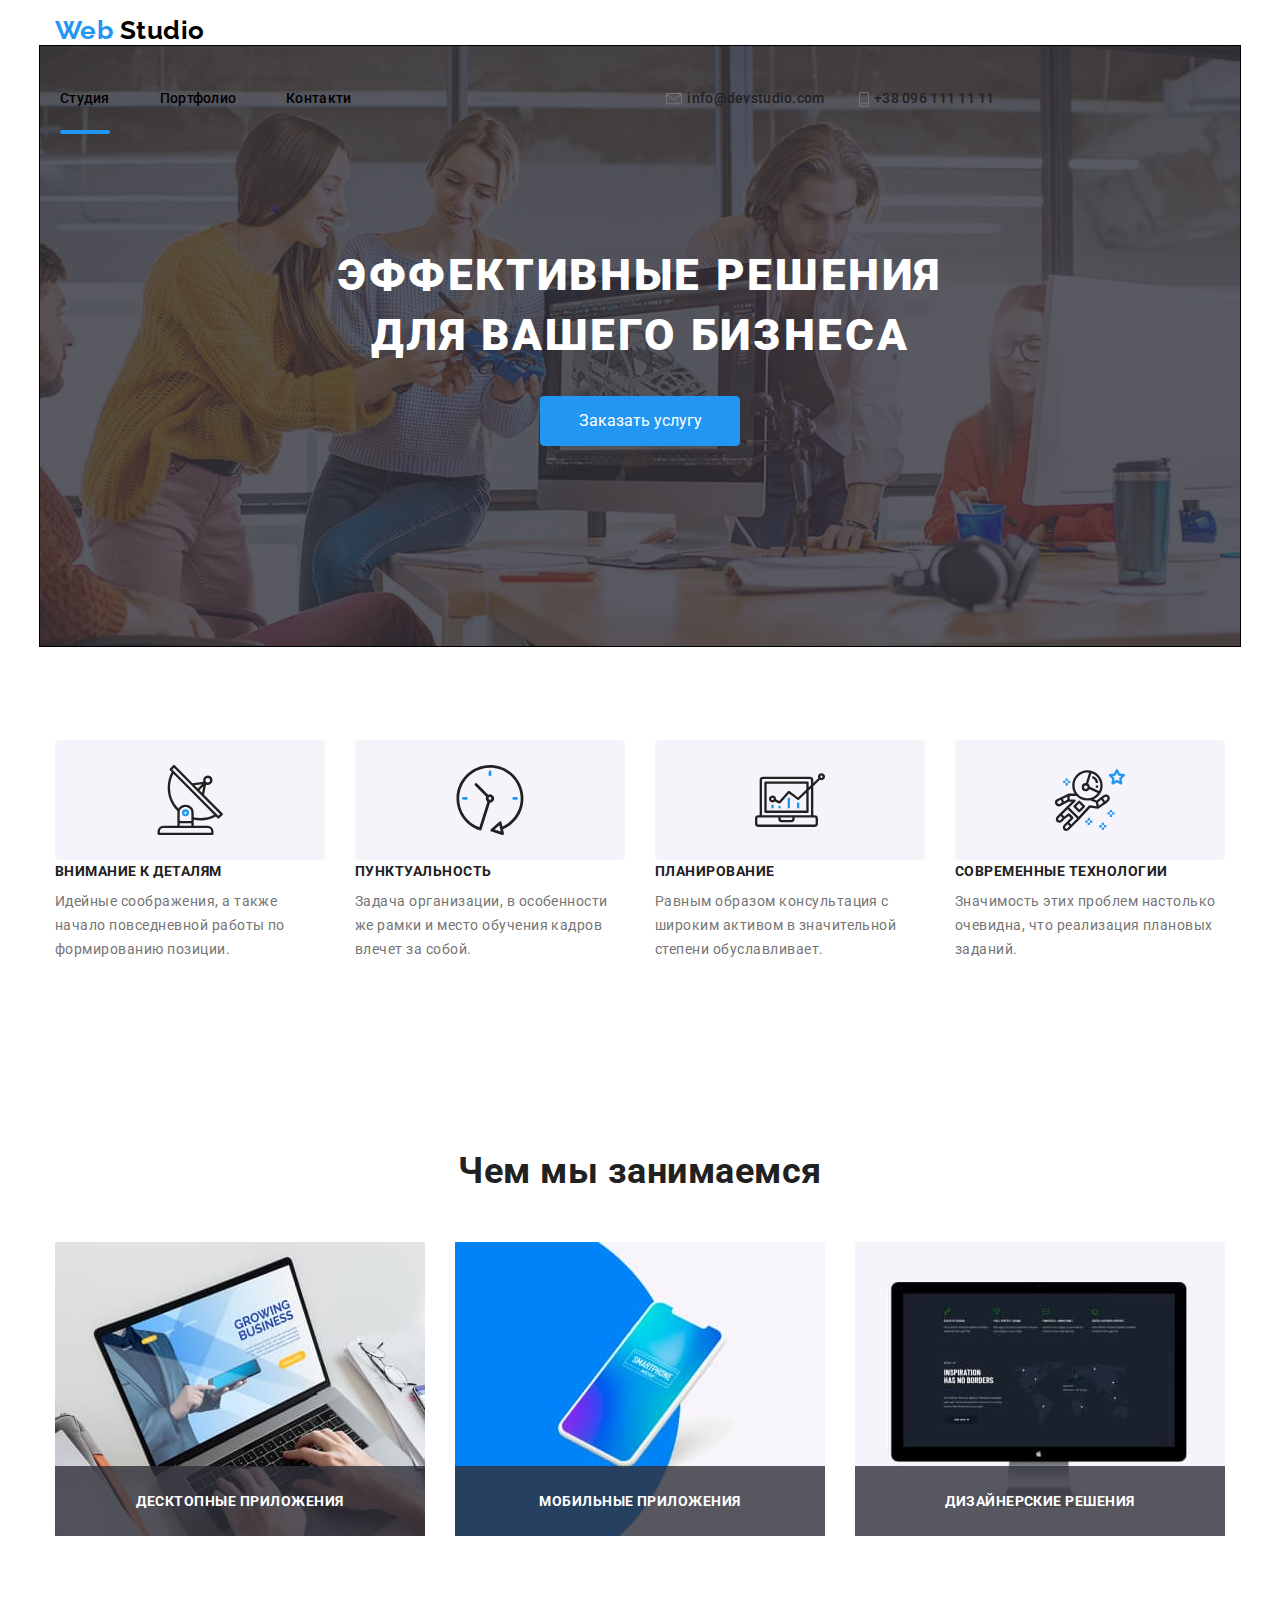
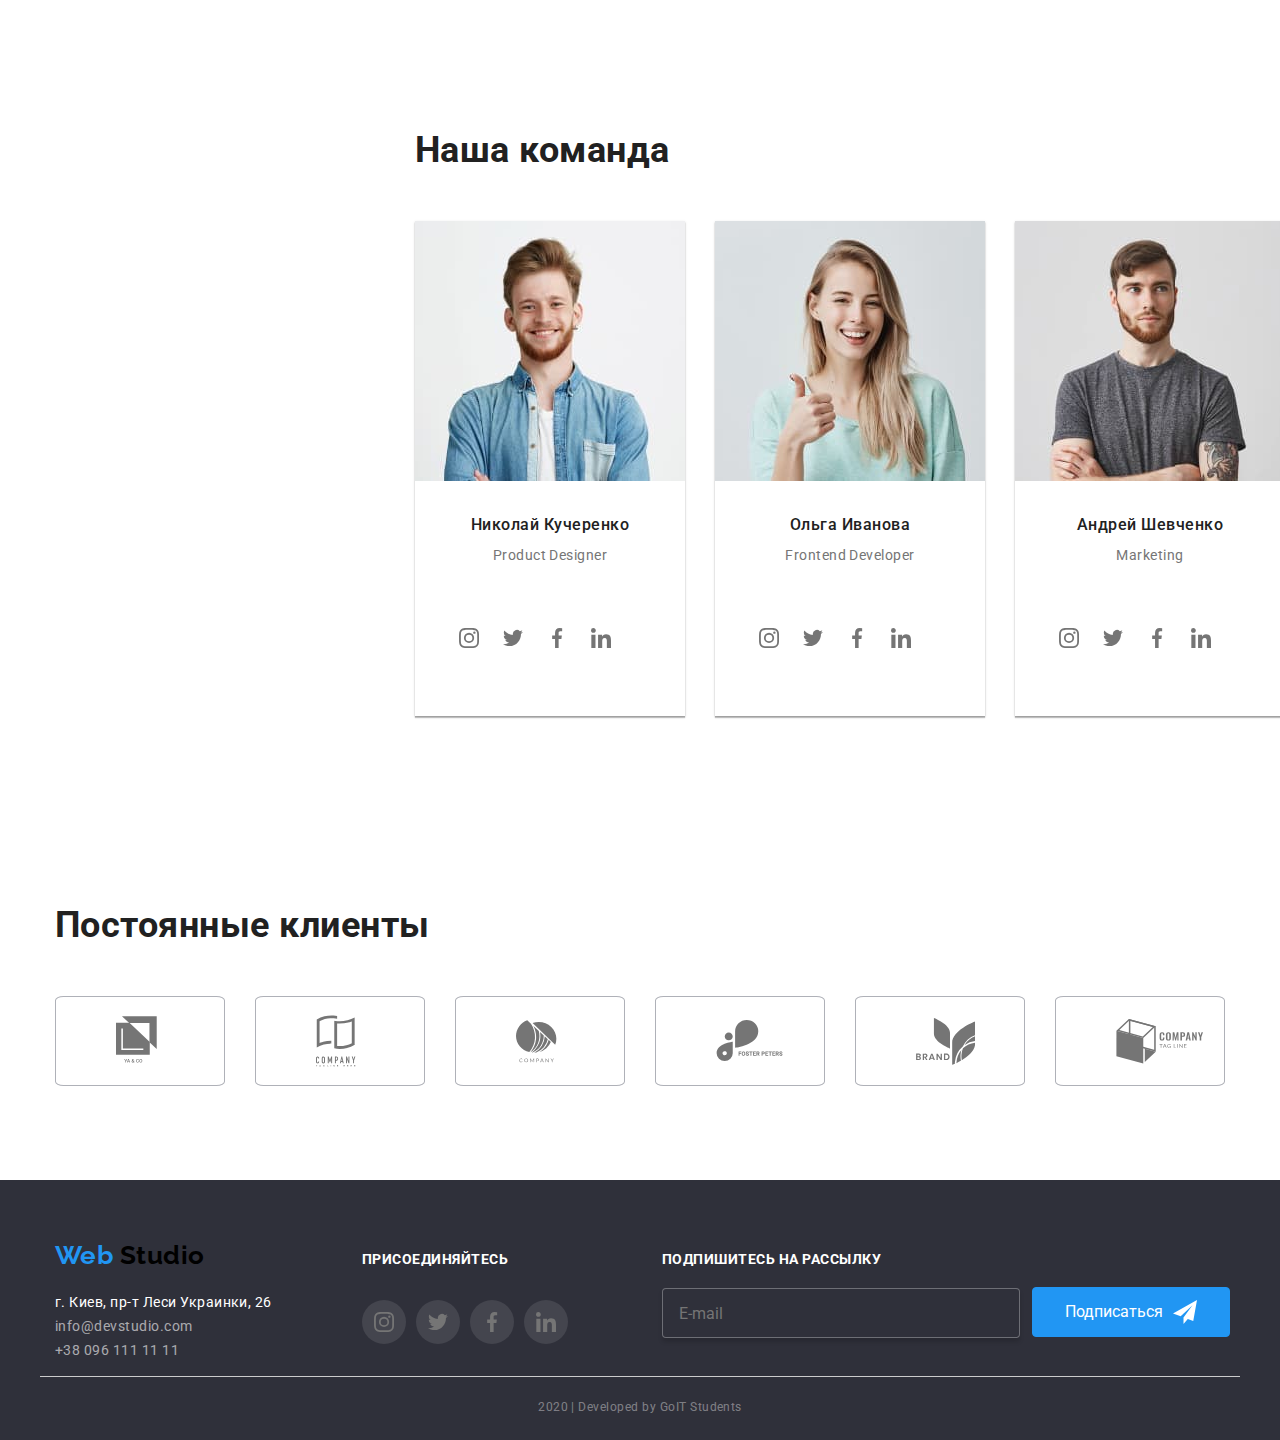
==== commit 4b3fb21e: "work 8 - normal 3 html" ====
--- a/index.html
+++ b/index.html
@@ -30,7 +30,7 @@
                     <li class="item"><a href="./portfolio.html" class="link current">Портфолио</a></li>
                     <li class="item"><a href="" class="link current">Контакти</a></li>
                 </ul>
-            <address class="contacts">
+                <address class="contacts">
                 <a href="mailto:info@devstudio.com" class="link contact">
                     <svg class="icon-mail" width="16" height="12">
                         <use href="./images/sprite.svg#mail"></use>
@@ -39,7 +39,7 @@
                     <svg class="icon-tel" width="10" height="15">
                         <use href="./images/sprite.svg#tel"></use>
                     </svg>+38 096 111 11 11</a>
-            </address>
+                </address>
             </div>  
         </nav>
     </header>
@@ -300,7 +300,7 @@
         </section>
         <section>
             <div class="container container-client">
-                <h2 class="section-titles clienty">Постоянные клиенты</h2>
+                <h2 class="section-titles">Постоянные клиенты</h2>
                     <ul class="site-nav list clients">
                         <li class="list-item client">
                             <a href="aaa" class="box-icon">
--- a/css/main.min.css
+++ b/css/main.min.css
@@ -1,2 +1,2 @@
-*{margin:0;padding:0;-webkit-box-sizing:border-box;box-sizing:border-box}body{background-color:#fff;color:#757575;font-family:Roboto;letter-spacing:.03em}.list{display:-webkit-box;display:-ms-flexbox;display:flex;padding-top:0;padding-bottom:0;padding-left:0;padding-right:0;list-style:none}.list-item{-webkit-box-sizing:border-box;box-sizing:border-box;margin-left:30px}.container{padding-left:15px;padding-right:15px;margin-left:auto;margin-right:auto}@media screen and (min-width: 480px){.container{width:480px}}@media screen and (min-width: 768px){.container{width:768px}}@media screen and (min-width: 1200px){.container{width:1200px}}a{text-decoration:none;-webkit-transition:color 250ms,cubic-bezier(0.4, 0, 0.2, 1),fill 250ms,cubic-bezier(0.4, 0, 0.2, 1);transition:color 250ms,cubic-bezier(0.4, 0, 0.2, 1),fill 250ms,cubic-bezier(0.4, 0, 0.2, 1)}a:hover{color:#2196F3}a:hover svg{fill:#2196F3}a:hover .icon{fill:#fff}.img{max-width:100%;display:block;height:auto}.container-header{display:-webkit-box;display:-ms-flexbox;display:flex;-webkit-box-align:center;-ms-flex-align:center;align-items:center;margin-left:auto;margin-right:auto;position:relative}@media screen and (min-width: 480px){.container-header{width:480px}}@media screen and (min-width: 768px){.container-header{width:768px}}@media screen and (min-width: 1200px){.container-header{width:1200px}}.container-nav{display:-webkit-box;display:-ms-flexbox;display:flex;-webkit-box-align:baseline;-ms-flex-align:baseline;align-items:baseline}.logo{width:153px;margin-right:85px;margin-bottom:25px;color:#000;font-family:Raleway;font-weight:700;font-size:26px;line-height:1.19}.logo-blue{color:#2196F3}.logo-black{color:#000}.menu-button{display:-webkit-inline-box;display:-ms-inline-flexbox;display:inline-flex;margin:0;padding:0;border:none}@media screen and (min-width: 768px){.menu-button{display:none}}.menu-button .icon-close{display:none}.menu-button.is-open .icon-close{display:block}.menu-button.is-open .icon-menu{display:none}@media screen and (min-width: 768px){.menu-container{position:absolute;top:100%;left:0;width:100%;padding:20px;text-align:center}}.site-nav .item{margin-right:50px}.site-nav .item:last-child{margin-right:0}.site-nav .link{display:block;margin-top:32px;margin-bottom:32px;color:#000;font-weight:500;font-size:14px;line-height:1.14px;letter-spacing:.02em;-webkit-transition:color 250ms,cubic-bezier(0.4, 0, 0.2, 1);transition:color 250ms,cubic-bezier(0.4, 0, 0.2, 1)}.site-nav .link:hover,.site-nav .link:focus{color:#2196F3}.current{position:relative}.current::after{content:"";position:absolute;display:block;width:100%;height:4px;left:0;top:32px;border-radius:2px;background-color:#2196F3;-webkit-transition:opacity 250ms,cubic-bezier(0.4, 0, 0.2, 1);transition:opacity 250ms,cubic-bezier(0.4, 0, 0.2, 1);opacity:0}.current:hover::after,.current:focus::after{opacity:1}.link-current:after{content:"";position:absolute;display:block;height:4px;left:0;top:32px;border-bottom:2px solid #2196F3;opacity:1}.contacts{margin-left:auto}.contact{margin-right:30px;margin-top:32px;margin-bottom:32px;color:#212121;font-family:Roboto;font-weight:500;font-size:14px;line-height:1.14;letter-spacing:.02em;font-style:normal;-webkit-transition:color 250ms,cubic-bezier(0.4, 0, 0.2, 1);transition:color 250ms,cubic-bezier(0.4, 0, 0.2, 1)}.contact:last-child{margin-right:0}.contact:hover,.contact:focus{color:#2196F3}.icon-mail,.icon-tel{fill:#757575;margin-right:5px;vertical-align:middle}.section-hero{max-width:1600px;height:600px;display:-webkit-box;display:-ms-flexbox;display:flex;margin-left:auto;margin-right:auto;outline:1px solid black;background-color:#000;background-image:-webkit-gradient(linear, left top, right top, from(rgba(47,48,58,0.8)), to(rgba(47,48,58,0.8))),url("../images/Header.jpg");background-image:linear-gradient(to right, rgba(47,48,58,0.8), rgba(47,48,58,0.8)),url("../images/Header.jpg");background-repeat:no-repeat;background-position:center;background-size:cover}@media screen and (min-width: 480px){.section-hero{max-width:480px;background-position:center}}@media screen and (min-width: 768px){.section-hero{max-width:768px}}@media screen and (min-width: 1200px){.section-hero{max-width:1200px}}.container-hero{margin:auto;max-width:696px;text-align:center}.hero-title{margin-bottom:30px;color:#fff;font-weight:900;font-size:44px;line-height:1.36;text-align:center;letter-spacing:.06em;text-transform:uppercase}.button{display:inline-block;min-width:200px;height:50px;color:#fff;border:1px solid #2196F3;border-radius:4px;background-color:#2196F3;text-align:center}.button.primary{color:#fff;background:#2196F3}.button.secondary{color:#2196F3;background-color:#fff}.backdrop{position:fixed;width:1800px;height:1024px;left:0;top:0;background:rgba(0,0,0,0.2)}.is-hidden{visibility:hidden;opacity:0;pointer-events:visible}.form{width:528px;height:581px;padding:40px;top:222px;left:690px;background-color:#fff;border-radius:4px;-webkit-box-shadow:0px 2px 1px rgba(0,0,0,0.2),0px 1px 1px rgba(0,0,0,0.14),0px 1px 3px rgba(0,0,0,0.12);box-shadow:0px 2px 1px rgba(0,0,0,0.2),0px 1px 1px rgba(0,0,0,0.14),0px 1px 3px rgba(0,0,0,0.12);position:relative}.close{position:absolute;width:30px;height:30px;top:8px;right:8px;background-color:#fff;border-radius:50%;border:1px solid rgba(33,33,33,0.2);-webkit-transform:translateX(-10%);transform:translateX(-10%);cursor:pointer}.icon-close{position:absolute;top:0;left:5px;-webkit-transform:translateY(30%);transform:translateY(30%)}.close:focus .icon-close{fill:#2196F3}.form-title{margin-bottom:30px;font-style:normal;font-weight:700;font-size:20px;line-height:23px;color:#212121}.form-field{margin-bottom:28px;position:relative}.form-label{position:absolute;top:50%;left:42px;font-size:14px;line-height:16px;letter-spacing:.01em;color:#757575;-webkit-transform:translateY(-50%);transform:translateY(-50%)}.form-input{width:100%;padding:12px 18px;border:1px solid rgba(33,33,33,0.2);-webkit-box-sizing:border-box;box-sizing:border-box;border-radius:4px;cursor:pointer}.form-input:focus+.form-label,.form-input:not(:placeholder-shown)+.form-label{color:#2196F3;-webkit-transform:translateY(-40px);transform:translateY(-40px);margin-left:-30px;-webkit-transition-duration:250ms;transition-duration:250ms}.form-input:placeholder-shown{background-color:#fff}.form-label:focus-within .form-input{outline:none;border-color:#2196F3}.form-icon{position:absolute;top:50%;left:16px;display:inline-block;width:18px;height:18px;-webkit-transform:translateY(-50%);transform:translateY(-50%);background-color:#fff}.form-input:focus ~ .form-icon{fill:#2196F3}.field-textarea{position:relative;margin-bottom:20px}.form-textarea{position:absolute;top:20%;left:16px;font-size:14px;line-height:16px;letter-spacing:.01em;color:#757575;-webkit-transform:translateY(-50%);transform:translateY(-50%);-webkit-transition:cubic-bezier(0.4, 0, 0.2, 1),-webkit-transform 250ms;transition:cubic-bezier(0.4, 0, 0.2, 1),-webkit-transform 250ms;transition:transform 250ms,cubic-bezier(0.4, 0, 0.2, 1);transition:transform 250ms,cubic-bezier(0.4, 0, 0.2, 1),-webkit-transform 250ms}.comment{width:448px;height:120px;padding:12px 16px;border:1px solid rgba(33,33,33,0.2);-webkit-box-sizing:border-box;box-sizing:border-box;border-radius:4px;cursor:pointer}.comment:focus+.form-textarea,.comment:not(:placeholder-shown)+.form-textarea{color:#2196F3;-webkit-transform:translateY(-45px);transform:translateY(-45px);margin-left:0;-webkit-transition-duration:250ms;transition-duration:250ms}.comment:placeholder-shown{background-color:#fff}.form-textarea:focus-within .comment{border-color:#2196F3;outline:none}.textarea{resize:none}.label{display:-webkit-box;display:-ms-flexbox;display:flex}.checkbox-box{position:relative}.checkbox-text{font-size:14px;line-height:24px;margin-left:8px;margin-left:25px}.checkbox{position:absolute;width:1px;height:1px;margin:-1px;border:0;padding:0;clip:rect(0 0 0 0);overflow:hidden}.icon-box{position:absolute;display:inline-block;width:16px;height:15px;top:5px;left:0;border:2px solid #2196F3;border-radius:2px;-webkit-box-align:center;-ms-flex-align:center;align-items:center}.checkbox:checked+.icon-box{border-color:#2196F3;background-color:#2196F3;background-image:url(../images/iconcheck.svg);background-size:contain;background-origin:border-box}.doc{color:#2196F3;-webkit-text-decoration-line:underline;text-decoration-line:underline}.form-button{margin-left:125px;margin-top:30px;cursor:pointer}.container-mesedg{display:-webkit-box;display:-ms-flexbox;display:flex;margin-left:auto;margin-right:auto;text-align:center;-webkit-box-pack:justify;-ms-flex-pack:justify;justify-content:space-between;padding-top:94px;padding-bottom:94px}@media screen and (min-width: 480px){.container-mesedg{max-width:480px}}@media screen and (min-width: 768px){.container-mesedg{max-width:768px}}@media screen and (min-width: 1200px){.container-mesedg{max-width:1200px}}.mesedg{width:calc((100% - 30px * 3) / 4);margin-right:30px;margin-left:0;-webkit-box-pack:center;-ms-flex-pack:center;justify-content:center;-webkit-box-align:center;-ms-flex-align:center;align-items:center}.mesedg:last-child{margin-right:0}.icon-mesedg{width:270px;height:120px;background:#F5F4FA;border-radius:4px;padding-top:25px;padding-bottom:25px}.section-title{width:270px;text-align:left;margin-bottom:10px;color:#212121;font-weight:700;font-size:14px;line-height:1.14;text-transform:uppercase}.section-text{width:270px;text-align:left;color:#757575;font-weight:400;font-size:14px;line-height:1.71}.container-robota{padding-top:94px;padding-bottom:94px}@media screen and (max-width: 1200px){.container-robota{display:none}}.section-titles{margin-bottom:50px;color:#212121;font-weight:700;font-size:36px;line-height:1.17;text-align:center}.program{width:calc((100% - 30px * 2) / 3);margin-right:30px;margin-left:0;position:relative}.foto-program{width:370px;height:294px}.program-cod{position:absolute;top:294px;left:0;width:370px;height:70px;background-color:rgba(47,48,58,0.8);-webkit-transform:translateY(-100%);transform:translateY(-100%)}.section-cod{display:-webkit-box;display:-ms-flexbox;display:flex;margin-top:27px;margin-bottom:27px;color:#fff;font-weight:700;font-size:14px;line-height:16px;text-align:center;text-transform:uppercase;-webkit-box-pack:center;-ms-flex-pack:center;justify-content:center;-webkit-box-align:center;-ms-flex-align:center;align-items:center}.container-comanda{margin-left:auto;margin-right:auto;text-align:center;padding-top:94px;padding-bottom:94px}@media screen and (min-width: 768px){.container-comanda{display:-webkit-box;display:-ms-flexbox;display:flex;-ms-flex-wrap:wrap;flex-wrap:wrap}}.list-comanda{list-style:none}.fotos{width:calc((100% - 30px * 3) / 4);margin-right:30px;margin-left:0;-webkit-box-shadow:0px 2px 1px rgba(0,0,0,0.2),0px 1px 1px rgba(0,0,0,0.14),0px 1px 3px rgba(0,0,0,0.12);box-shadow:0px 2px 1px rgba(0,0,0,0.2),0px 1px 1px rgba(0,0,0,0.14),0px 1px 3px rgba(0,0,0,0.12)}@media screen and (min-width: 768px){.fotos{width:calc((100% - 2 * 15px) / 3);margin:15px}.fotos .fotos:not(:last-child){margin-bottom:15px}}@media screen and (min-width: 1200px){.fotos{-ms-flex-preferred-size:25%;flex-basis:25%}}.fotos:last-child{margin-right:0}.foto-name{width:270px;height:260px;margin-bottom:30px}.section-name{margin-bottom:10px;margin-right:auto;margin-left:auto;color:#212121;font-weight:500;font-size:16px;line-height:1.19;text-align:center}.section-tex{margin-bottom:16px;margin-left:auto;margin-right:auto;color:#757575;font-weight:400;font-size:14px;line-height:1.71;text-align:center}.list-name{width:206px;margin-bottom:24px;margin-left:32px}.social-link{display:-webkit-inline-box;display:-ms-inline-flexbox;display:inline-flex;width:44px;height:44px;border-radius:50%;background-color:#fff;-webkit-box-align:center;-ms-flex-align:center;align-items:center;padding-top:12px;-webkit-transition:background-color 250ms cubic-bezier(0.4, 0, 0.2, 1);transition:background-color 250ms cubic-bezier(0.4, 0, 0.2, 1)}.social-link:hover{background-color:#2196F3}.icon{fill:#757575}.container-client{margin-left:auto;margin-right:auto;text-align:center;padding-top:94px;padding-bottom:94px}@media screen and (min-width: 480px){.container-client{width:480px}}@media screen and (min-width: 768px){.container-client{display:-webkit-box;display:-ms-flexbox;display:flex;-ms-flex-wrap:wrap;flex-wrap:wrap}}@media screen and (min-width: 1200px){.container-client{width:1200px}}.clients{display:-webkit-box;display:-ms-flexbox;display:flex;margin-left:auto;margin-right:auto}.client{width:170px;margin-right:30px;margin-left:0}.box-icon{display:-webkit-box;display:-ms-flexbox;display:flex;height:90px;border:0.1px solid #AFB1B8;border-radius:5%;-webkit-box-align:center;-ms-flex-align:center;align-items:center;padding-left:60px;-webkit-transition:border 250ms,cubic-bezier(0.4, 0, 0.2, 1);transition:border 250ms,cubic-bezier(0.4, 0, 0.2, 1)}.box-icon:hover{border:0.1px solid #2196F3;border-radius:5%}.icon-logo{fill:#757575}.footer{color:#fff;background-color:#2F303A}.page-footer{display:-webkit-box;display:-ms-flexbox;display:flex;-webkit-box-pack:justify;-ms-flex-pack:justify;justify-content:space-between;-webkit-box-align:baseline;-ms-flex-align:baseline;align-items:baseline;border-bottom:1px solid #ccc;margin-left:auto;margin-right:auto}@media screen and (min-width: 480px){.page-footer{width:480px}}@media screen and (min-width: 768px){.page-footer{width:768px}}@media screen and (min-width: 1200px){.page-footer{width:1200px}}.logo-footer{display:block;width:153px;margin-bottom:20px}.lis{list-style:none}.footer-address{width:231px;color:#fff;font-weight:400;font-size:14px;line-height:1.71;font-style:normal}.footer-contact{width:231px;color:rgba(255,255,255,0.6);font-weight:400;font-size:14px;line-height:1.71;font-style:normal}.inst{display:block;width:206px;margin-left:69px;margin-top:72px}.footer-title{color:#fff;font-weight:700;font-size:14px;line-height:1.14;text-transform:uppercase}.insts{width:145px}.list-icons{margin-right:10px}.icons{background:rgba(255,255,255,0.1);padding-left:12px}.forms{display:-webkit-box;display:-ms-flexbox;display:flex;width:570px;height:86px;margin-left:94px}.forms-mails{display:block}.forms-input{width:358px;height:50px;padding:15px 16px;border:1px solid rgba(255,255,255,0.3);-webkit-box-sizing:border-box;box-sizing:border-box;-webkit-box-shadow:0px 4px 4px rgba(0,0,0,0.15);box-shadow:0px 4px 4px rgba(0,0,0,0.15);border-radius:4px;background-color:#2F303A}.mails{margin-bottom:20px;padding-left:0}.submit{margin-top:35px}.buttons{display:-webkit-inline-box;display:-ms-inline-flexbox;display:inline-flex;border-radius:4px;padding:10px 32px;max-width:200px;height:50px;margin-left:12px;color:#fff;border:1px solid #2196F3;background-color:#2196F3;text-align:center;-webkit-box-align:center;-ms-flex-align:center;align-items:center;cursor:pointer}.icon-send{fill:#fff;margin-left:10px}.avtor{display:block;width:310px;padding-top:18px;padding-bottom:21px;margin:auto;color:rgba(255,255,255,0.4);font-size:12px;line-height:2;text-align:center}.container-work{margin-left:auto;margin-right:auto;text-align:center;padding-top:93px;padding-bottom:94px}@media screen and (min-width: 480px){.container-work{width:480px}}@media screen and (min-width: 768px){.container-work{width:768px}}@media screen and (min-width: 1200px){.container-work{width:1200px}}.wors{display:none}.list-work{display:-webkit-box;display:-ms-flexbox;display:flex;-ms-flex-wrap:wrap;flex-wrap:wrap;margin:15px 8px}@media screen and (min-width: 480px){.list-work{width:480px;-ms-flex-wrap:nowrap;flex-wrap:nowrap}}@media screen and (min-width: 768px){.list-work{width:768px;-ms-flex-wrap:nowrap;flex-wrap:nowrap}}.work-buttons{width:611px;margin-bottom:34px;margin-left:auto;margin-right:auto}@media screen and (max-width: 480px){.work-buttons{width:362px}}.list-button{margin-right:8px;margin-left:0}.work-button{min-width:128px;height:38px;margin-bottom:15px;color:#212121;font-weight:500;font-size:16px;line-height:1.62;text-align:center;border:none;cursor:pointer;-webkit-transition:background-color 250ms cubic-bezier(0.4, 0, 0.2, 1) color 250ms cubic-bezier(0.4, 0, 0.2, 1);transition:background-color 250ms cubic-bezier(0.4, 0, 0.2, 1) color 250ms cubic-bezier(0.4, 0, 0.2, 1)}.work-button:hover,.work-button:focus{color:#fff;background-color:#2196F3}.flex-container{display:-webkit-box;display:-ms-flexbox;display:flex;-ms-flex-wrap:wrap;flex-wrap:wrap;margin:-15px}@media screen and (min-width: 480px){.flex-container{width:480px}}@media screen and (min-width: 768px){.flex-container{width:768px}}@media screen and (min-width: 1200px){.flex-container{width:1200px}}.flex-element{width:370px;height:404px;margin:15px;border:1px solid #eee;overflow:hidden;position:relative}@media screen and (min-width: 480px){.flex-element{width:480px;margin:30px 15px}}@media screen and (min-width: 768px){.flex-element{width:calc((100% - 2 * 30) / 4)}}@media screen and (min-width: 1200px){.flex-element{width:1200px}}.product-foto{background-color:rgba(255,255,255,0.4);overflow:hidden;position:relative}.product-foto::before{display:inline-block;content:"";position:absolute;top:0;left:0;width:100%;height:100%;background-color:rgba(33,150,243,0.9);-webkit-transform:translateY(100%);transform:translateY(100%);-webkit-transition:-webkit-transform 250ms cubic-bezier(0.4, 0, 0.2, 1);transition:-webkit-transform 250ms cubic-bezier(0.4, 0, 0.2, 1);transition:transform 250ms cubic-bezier(0.4, 0, 0.2, 1);transition:transform 250ms cubic-bezier(0.4, 0, 0.2, 1), -webkit-transform 250ms cubic-bezier(0.4, 0, 0.2, 1);opacity:0}.flex-element:hover .product-foto::before{-webkit-transform:translateY(0);transform:translateY(0);opacity:1}.product-overlay{position:absolute;padding-top:63px;left:0;top:0;width:100%;height:100%;-webkit-transform:translateY(100%);transform:translateY(100%);-webkit-transition:-webkit-transform 250ms cubic-bezier(0.4, 0, 0.2, 1);transition:-webkit-transform 250ms cubic-bezier(0.4, 0, 0.2, 1);transition:transform 250ms cubic-bezier(0.4, 0, 0.2, 1);transition:transform 250ms cubic-bezier(0.4, 0, 0.2, 1), -webkit-transform 250ms cubic-bezier(0.4, 0, 0.2, 1);opacity:0}.flex-element:hover .product-overlay{-webkit-transform:translateY(0);transform:translateY(0);opacity:1;-webkit-box-shadow:1px 4px 6px rgba(0,0,0,0.16),0px 4px 4px rgba(0,0,0,0.06),0px 1px 1px rgba(0,0,0,0.12);box-shadow:1px 4px 6px rgba(0,0,0,0.16),0px 4px 4px rgba(0,0,0,0.06),0px 1px 1px rgba(0,0,0,0.12)}.work-title{width:322px;margin-top:0;margin-bottom:4px;margin-right:24px;margin-left:24px;color:#212121;font-weight:700;font-size:18px;line-height:2.0;letter-spacing:.06em;text-align:left}.work-name{width:322px;margin-top:0;margin-bottom:20px;margin-right:24px;margin-left:24px;color:#757575;font-weight:400;font-size:16px;line-height:1.187;text-align:left}.text{width:332px;margin-top:auto;margin-bottom:auto;margin-right:24px;margin-left:24px;color:#fff;font-weight:400;font-size:18px;line-height:1.56;text-align:left}
+*{margin:0;padding:0;-webkit-box-sizing:border-box;box-sizing:border-box}body{background-color:#fff;color:#757575;font-family:Roboto;letter-spacing:.03em}.list{display:-webkit-box;display:-ms-flexbox;display:flex;padding-top:0;padding-bottom:0;padding-left:0;padding-right:0;list-style:none}.list-item{-webkit-box-sizing:border-box;box-sizing:border-box;margin-left:30px}.container{padding-left:15px;padding-right:15px;margin-left:auto;margin-right:auto}@media screen and (min-width: 480px){.container{width:480px}}@media screen and (min-width: 768px){.container{width:768px}}@media screen and (min-width: 1200px){.container{width:1200px}}a{text-decoration:none;-webkit-transition:color 250ms,cubic-bezier(0.4, 0, 0.2, 1),fill 250ms,cubic-bezier(0.4, 0, 0.2, 1);transition:color 250ms,cubic-bezier(0.4, 0, 0.2, 1),fill 250ms,cubic-bezier(0.4, 0, 0.2, 1)}a:hover{color:#2196F3}a:hover svg{fill:#2196F3}a:hover .icon{fill:#fff}.img{max-width:100%;display:block;height:auto}.container-header{display:-webkit-box;display:-ms-flexbox;display:flex;-webkit-box-align:center;-ms-flex-align:center;align-items:center;margin-left:auto;margin-right:auto;position:relative}@media screen and (min-width: 480px){.container-header{width:480px}}@media screen and (min-width: 768px){.container-header{width:768px}}@media screen and (min-width: 1200px){.container-header{width:1200px}}.container-nav{display:-webkit-box;display:-ms-flexbox;display:flex;-webkit-box-align:baseline;-ms-flex-align:baseline;align-items:baseline}.logo{width:153px;margin-top:15px;margin-right:85px;color:#000;font-family:Raleway;font-weight:700;font-size:26px;line-height:1.19}.logo-blue{color:#2196F3}.logo-black{color:#000}.menu-button{display:-webkit-inline-box;display:-ms-inline-flexbox;display:inline-flex;margin:0;padding:0;border:none}@media screen and (min-width: 480px){.menu-button{display:none}}.menu-button .icon-close{display:none}.menu-button.is-open .icon-close{display:block}.menu-button.is-open .icon-menu{display:none}.menu-container{display:-webkit-box;display:-ms-flexbox;display:flex;-webkit-box-align:baseline;-ms-flex-align:baseline;align-items:baseline;margin:auto}@media screen and (min-width: 480px){.menu-container{position:absolute;top:100%;left:0;width:100%;padding:20px;text-align:center}}.site-nav .item{margin-right:50px}.site-nav .item:last-child{margin-right:0}.site-nav .link{display:block;margin-top:32px;margin-bottom:32px;color:#000;font-weight:500;font-size:14px;line-height:1.14px;letter-spacing:.02em;-webkit-transition:color 250ms,cubic-bezier(0.4, 0, 0.2, 1);transition:color 250ms,cubic-bezier(0.4, 0, 0.2, 1)}.site-nav .link:hover,.site-nav .link:focus{color:#2196F3}.current{position:relative}.current::after{content:"";position:absolute;display:block;width:100%;height:4px;left:0;top:32px;border-radius:2px;background-color:#2196F3;-webkit-transition:opacity 250ms,cubic-bezier(0.4, 0, 0.2, 1);transition:opacity 250ms,cubic-bezier(0.4, 0, 0.2, 1);opacity:0}.current:hover::after,.current:focus::after{opacity:1}.link-current:after{content:"";position:absolute;display:block;height:4px;left:0;top:32px;border-bottom:2px solid #2196F3;opacity:1}.contacts{margin-left:315px}.contact{margin-right:30px;margin-top:32px;margin-bottom:32px;color:#212121;font-family:Roboto;font-weight:500;font-size:14px;line-height:1.14;letter-spacing:.02em;font-style:normal;-webkit-transition:color 250ms,cubic-bezier(0.4, 0, 0.2, 1);transition:color 250ms,cubic-bezier(0.4, 0, 0.2, 1)}.contact:last-child{margin-right:0}.contact:hover,.contact:focus{color:#2196F3}.icon-mail,.icon-tel{fill:#757575;margin-right:5px;vertical-align:middle}.section-hero{max-width:1600px;height:600px;display:-webkit-box;display:-ms-flexbox;display:flex;margin-left:auto;margin-right:auto;outline:1px solid black;background-color:#000;background-image:-webkit-gradient(linear, left top, right top, from(rgba(47,48,58,0.8)), to(rgba(47,48,58,0.8))),url("../images/Header.jpg");background-image:linear-gradient(to right, rgba(47,48,58,0.8), rgba(47,48,58,0.8)),url("../images/Header.jpg");background-repeat:no-repeat;background-position:center;background-size:cover}@media screen and (min-width: 480px){.section-hero{width:480px;background-position:center}}@media screen and (min-width: 768px){.section-hero{width:768px}}@media screen and (min-width: 1200px){.section-hero{width:1200px}}.container-hero{margin:auto;max-width:696px;text-align:center}.hero-title{margin-bottom:30px;color:#fff;font-weight:900;font-size:44px;line-height:1.36;text-align:center;letter-spacing:.06em;text-transform:uppercase}.button{display:inline-block;min-width:200px;height:50px;color:#fff;border:1px solid #2196F3;border-radius:4px;background-color:#2196F3;text-align:center}.button.primary{color:#fff;background:#2196F3}.button.secondary{color:#2196F3;background-color:#fff}.backdrop{position:fixed;width:1800px;height:1024px;left:0;top:0;background:rgba(0,0,0,0.2);padding:94px 15px;overflow-y:scroll}.is-hidden{visibility:hidden;opacity:0;pointer-events:visible}.form{padding:40px;background-color:#fff;border-radius:4px;-webkit-box-shadow:0px 2px 1px rgba(0,0,0,0.2),0px 1px 1px rgba(0,0,0,0.14),0px 1px 3px rgba(0,0,0,0.12);box-shadow:0px 2px 1px rgba(0,0,0,0.2),0px 1px 1px rgba(0,0,0,0.14),0px 1px 3px rgba(0,0,0,0.12);position:relative}@media screen and (min-width: 480px){.form{max-width:450px;height:609px;width:100%;position:absolute;top:50%;left:50%;-webkit-transform:translate(-50%, -50%);transform:translate(-50%, -50%)}}.close{position:absolute;width:30px;height:30px;top:8px;right:8px;background-color:#fff;border-radius:50%;border:1px solid rgba(33,33,33,0.2);-webkit-transform:translateX(-10%);transform:translateX(-10%);cursor:pointer}.icon-close{position:absolute;top:0;left:5px;-webkit-transform:translateY(30%);transform:translateY(30%)}.close:focus .icon-close{fill:#2196F3}.form-title{margin-bottom:30px;font-style:normal;font-weight:700;font-size:20px;line-height:23px;color:#212121;text-align:center}.form-field{margin-bottom:28px;position:relative}.form-label{position:absolute;top:50%;left:42px;font-size:14px;line-height:16px;letter-spacing:.01em;color:#757575;-webkit-transform:translateY(-50%);transform:translateY(-50%)}.form-input{width:100%;padding:12px 18px;border:1px solid rgba(33,33,33,0.2);-webkit-box-sizing:border-box;box-sizing:border-box;border-radius:4px;cursor:pointer}.form-input:focus+.form-label,.form-input:not(:placeholder-shown)+.form-label{color:#2196F3;-webkit-transform:translateY(-40px);transform:translateY(-40px);margin-left:-30px;-webkit-transition-duration:250ms;transition-duration:250ms}.form-input:placeholder-shown{background-color:#fff}.form-label:focus-within .form-input{outline:none;border-color:#2196F3}.form-icon{position:absolute;top:50%;left:16px;display:inline-block;width:18px;height:18px;-webkit-transform:translateY(-50%);transform:translateY(-50%);background-color:#fff}.form-input:focus ~ .form-icon{fill:#2196F3}.field-textarea{position:relative;margin-bottom:20px}.form-textarea{position:absolute;top:20%;left:16px;font-size:14px;line-height:16px;letter-spacing:.01em;color:#757575;-webkit-transform:translateY(-50%);transform:translateY(-50%);-webkit-transition:cubic-bezier(0.4, 0, 0.2, 1),-webkit-transform 250ms;transition:cubic-bezier(0.4, 0, 0.2, 1),-webkit-transform 250ms;transition:transform 250ms,cubic-bezier(0.4, 0, 0.2, 1);transition:transform 250ms,cubic-bezier(0.4, 0, 0.2, 1),-webkit-transform 250ms}.comment{width:370px;height:120px;padding:12px 16px;border:1px solid rgba(33,33,33,0.2);-webkit-box-sizing:border-box;box-sizing:border-box;border-radius:4px;cursor:pointer}.comment:focus+.form-textarea,.comment:not(:placeholder-shown)+.form-textarea{color:#2196F3;-webkit-transform:translateY(-45px);transform:translateY(-45px);margin-left:0;-webkit-transition-duration:250ms;transition-duration:250ms}.comment:placeholder-shown{background-color:#fff}.form-textarea:focus-within .comment{border-color:#2196F3;outline:none}.textarea{resize:none}.label{display:-webkit-box;display:-ms-flexbox;display:flex}.checkbox-box{position:relative}.checkbox-text{font-size:14px;line-height:24px;margin-left:20px}.checkbox{position:absolute;width:1px;height:1px;margin:-1px;border:0;padding:0;clip:rect(0 0 0 0);overflow:hidden}.icon-box{position:absolute;display:inline-block;width:16px;height:15px;top:5px;left:0;border:1px solid black;border-radius:2px;-webkit-box-align:center;-ms-flex-align:center;align-items:center}.checkbox:checked+.icon-box{border-color:#2196F3;background-color:#2196F3;background-image:url(../images/iconcheck.svg);background-size:contain;background-origin:border-box}.doc{color:#2196F3;-webkit-text-decoration-line:underline;text-decoration-line:underline}.form-button{margin-left:100px;margin-top:10px;cursor:pointer}.container-mesedg{display:-webkit-box;display:-ms-flexbox;display:flex;margin-left:auto;margin-right:auto;text-align:center;-webkit-box-pack:justify;-ms-flex-pack:justify;justify-content:space-between;padding-top:94px;padding-bottom:94px}@media screen and (min-width: 480px){.container-mesedg{width:480px}}@media screen and (min-width: 768px){.container-mesedg{width:768px}}@media screen and (min-width: 1200px){.container-mesedg{width:1200px}}.mesedg{width:calc((100% - 30px * 3) / 4);margin-right:30px;margin-left:0;-webkit-box-pack:center;-ms-flex-pack:center;justify-content:center;-webkit-box-align:center;-ms-flex-align:center;align-items:center}.mesedg:last-child{margin-right:0}.icon-mesedg{width:270px;height:120px;background:#F5F4FA;border-radius:4px;padding-top:25px;padding-bottom:25px}.section-title{width:270px;text-align:left;margin-bottom:10px;color:#212121;font-weight:700;font-size:14px;line-height:1.14;text-transform:uppercase}.section-text{width:270px;text-align:left;color:#757575;font-weight:400;font-size:14px;line-height:1.71}.container-robota{padding-top:94px;padding-bottom:94px}@media screen and (max-width: 1200px){.container-robota{display:none}}.section-titles{margin-bottom:50px;color:#212121;font-weight:700;font-size:36px;line-height:1.17;text-align:center}.program{width:calc((100% - 30px * 2) / 3);margin-right:30px;margin-left:0;position:relative}.foto-program{width:370px;height:294px}.program-cod{position:absolute;top:294px;left:0;width:370px;height:70px;background-color:rgba(47,48,58,0.8);-webkit-transform:translateY(-100%);transform:translateY(-100%)}.section-cod{display:-webkit-box;display:-ms-flexbox;display:flex;margin-top:27px;margin-bottom:27px;color:#fff;font-weight:700;font-size:14px;line-height:16px;text-align:center;text-transform:uppercase;-webkit-box-pack:center;-ms-flex-pack:center;justify-content:center;-webkit-box-align:center;-ms-flex-align:center;align-items:center}.container-comanda{margin-left:auto;margin-right:auto;text-align:center;padding-top:94px;padding-bottom:94px}@media screen and (min-width: 480px){.container-comanda{width:480px;display:-webkit-box;display:-ms-flexbox;display:flex;-ms-flex-wrap:wrap;flex-wrap:wrap}}.list-comanda{list-style:none}.fotos{width:calc((100% - 30px * 3) / 4);margin-right:30px;margin-left:0;-webkit-box-shadow:0px 2px 1px rgba(0,0,0,0.2),0px 1px 1px rgba(0,0,0,0.14),0px 1px 3px rgba(0,0,0,0.12);box-shadow:0px 2px 1px rgba(0,0,0,0.2),0px 1px 1px rgba(0,0,0,0.14),0px 1px 3px rgba(0,0,0,0.12)}@media screen and (min-width: 480px){.fotos{width:450px}}@media screen and (min-width: 768px){.fotos{width:354px}}@media screen and (min-width: 1200px){.fotos{width:270px}}@media screen and (max-width: 767px){.fotos:not(:last-child){margin-bottom:30px}}.fotos:last-child{margin-right:0}.foto-name{width:270px;height:260px;margin-bottom:30px}.section-name{margin-bottom:10px;margin-right:auto;margin-left:auto;color:#212121;font-weight:500;font-size:16px;line-height:1.19;text-align:center}.section-tex{margin-bottom:16px;margin-left:auto;margin-right:auto;color:#757575;font-weight:400;font-size:14px;line-height:1.71;text-align:center}.list-name{width:206px;margin-bottom:24px;margin-left:32px}.social-link{display:-webkit-inline-box;display:-ms-inline-flexbox;display:inline-flex;width:44px;height:44px;border-radius:50%;background-color:#fff;-webkit-box-align:center;-ms-flex-align:center;align-items:center;padding-top:12px;-webkit-transition:background-color 250ms cubic-bezier(0.4, 0, 0.2, 1);transition:background-color 250ms cubic-bezier(0.4, 0, 0.2, 1)}.social-link:hover{background-color:#2196F3}.icon{fill:#757575}.container-client{margin-left:auto;margin-right:auto;text-align:center;padding-top:94px;padding-bottom:94px}@media screen and (min-width: 480px){.container-client{width:480px}}@media screen and (min-width: 768px){.container-client{display:-webkit-box;display:-ms-flexbox;display:flex;-ms-flex-wrap:wrap;flex-wrap:wrap}}@media screen and (min-width: 1200px){.container-client{width:1200px}}.clients{display:-webkit-box;display:-ms-flexbox;display:flex;margin-left:auto;margin-right:auto}.client{width:170px;margin-right:30px;margin-left:0}.box-icon{display:-webkit-box;display:-ms-flexbox;display:flex;height:90px;border:0.1px solid #AFB1B8;border-radius:5%;-webkit-box-align:center;-ms-flex-align:center;align-items:center;padding-left:60px;-webkit-transition:border 250ms,cubic-bezier(0.4, 0, 0.2, 1);transition:border 250ms,cubic-bezier(0.4, 0, 0.2, 1)}.box-icon:hover{border:0.1px solid #2196F3;border-radius:5%}.icon-logo{fill:#757575}.footer{color:#fff;background-color:#2F303A}.page-footer{display:-webkit-box;display:-ms-flexbox;display:flex;-webkit-box-pack:justify;-ms-flex-pack:justify;justify-content:space-between;-webkit-box-align:baseline;-ms-flex-align:baseline;align-items:baseline;border-bottom:1px solid #ccc;margin-left:auto;margin-right:auto}@media screen and (min-width: 480px){.page-footer{width:480px}}@media screen and (min-width: 768px){.page-footer{width:768px}}@media screen and (min-width: 1200px){.page-footer{width:1200px}}.logo-footer{display:block;width:153px;margin-bottom:20px}.lis{list-style:none}.footer-address{width:231px;color:#fff;font-weight:400;font-size:14px;line-height:1.71;font-style:normal}.footer-contact{width:231px;color:rgba(255,255,255,0.6);font-weight:400;font-size:14px;line-height:1.71;font-style:normal}.inst{display:block;width:206px;margin-left:69px;margin-top:72px}.footer-title{color:#fff;font-weight:700;font-size:14px;line-height:1.14;text-transform:uppercase}.insts{width:145px}.list-icons{margin-right:10px}.icons{background:rgba(255,255,255,0.1);padding-left:12px}.forms{display:-webkit-box;display:-ms-flexbox;display:flex;width:570px;height:86px;margin-left:94px}.forms-mails{display:block}.forms-input{width:358px;height:50px;padding:15px 16px;border:1px solid rgba(255,255,255,0.3);-webkit-box-sizing:border-box;box-sizing:border-box;-webkit-box-shadow:0px 4px 4px rgba(0,0,0,0.15);box-shadow:0px 4px 4px rgba(0,0,0,0.15);border-radius:4px;background-color:#2F303A}.mails{margin-bottom:20px;padding-left:0}.submit{margin-top:35px}.buttons{display:-webkit-inline-box;display:-ms-inline-flexbox;display:inline-flex;border-radius:4px;padding:10px 32px;max-width:200px;height:50px;margin-left:12px;color:#fff;border:1px solid #2196F3;background-color:#2196F3;text-align:center;-webkit-box-align:center;-ms-flex-align:center;align-items:center;cursor:pointer}.icon-send{fill:#fff;margin-left:10px}.avtor{display:block;width:310px;padding-top:18px;padding-bottom:21px;margin:auto;color:rgba(255,255,255,0.4);font-size:12px;line-height:2;text-align:center}.container-work{margin-left:auto;margin-right:auto;text-align:center;padding-top:93px;padding-bottom:94px}@media screen and (min-width: 480px){.container-work{width:480px}}@media screen and (min-width: 768px){.container-work{width:768px}}@media screen and (min-width: 1200px){.container-work{width:1200px}}.wors{display:none}.list-work{display:-webkit-box;display:-ms-flexbox;display:flex;-ms-flex-wrap:wrap;flex-wrap:wrap;margin:15px 8px}@media screen and (min-width: 480px){.list-work{width:480px;-ms-flex-wrap:nowrap;flex-wrap:nowrap}}@media screen and (min-width: 768px){.list-work{width:768px;-ms-flex-wrap:nowrap;flex-wrap:nowrap}}.work-buttons{width:611px;margin-bottom:34px;margin-left:auto;margin-right:auto}@media screen and (max-width: 480px){.work-buttons{width:362px}}.list-button{margin-right:8px;margin-left:0}.work-button{min-width:128px;height:38px;margin-bottom:15px;color:#212121;font-weight:500;font-size:16px;line-height:1.62;text-align:center;border:none;cursor:pointer;-webkit-transition:background-color 250ms cubic-bezier(0.4, 0, 0.2, 1) color 250ms cubic-bezier(0.4, 0, 0.2, 1);transition:background-color 250ms cubic-bezier(0.4, 0, 0.2, 1) color 250ms cubic-bezier(0.4, 0, 0.2, 1)}.work-button:hover,.work-button:focus{color:#fff;background-color:#2196F3}.flex-container{display:-webkit-box;display:-ms-flexbox;display:flex;-ms-flex-wrap:wrap;flex-wrap:wrap;margin:-15px}@media screen and (min-width: 480px){.flex-container{width:480px}}@media screen and (min-width: 768px){.flex-container{width:768px}}@media screen and (min-width: 1200px){.flex-container{width:1200px}}.flex-element{width:370px;height:404px;margin:15px;border:1px solid #eee;overflow:hidden;position:relative}@media screen and (min-width: 480px){.flex-element{width:480px;margin:30px 15px}}@media screen and (min-width: 768px){.flex-element{width:calc((100% - 2 * 30) / 4)}}@media screen and (min-width: 1200px){.flex-element{width:1200px}}.product-foto{background-color:rgba(255,255,255,0.4);overflow:hidden;position:relative}.product-foto::before{display:inline-block;content:"";position:absolute;top:0;left:0;width:100%;height:100%;background-color:rgba(33,150,243,0.9);-webkit-transform:translateY(100%);transform:translateY(100%);-webkit-transition:-webkit-transform 250ms cubic-bezier(0.4, 0, 0.2, 1);transition:-webkit-transform 250ms cubic-bezier(0.4, 0, 0.2, 1);transition:transform 250ms cubic-bezier(0.4, 0, 0.2, 1);transition:transform 250ms cubic-bezier(0.4, 0, 0.2, 1), -webkit-transform 250ms cubic-bezier(0.4, 0, 0.2, 1);opacity:0}.flex-element:hover .product-foto::before{-webkit-transform:translateY(0);transform:translateY(0);opacity:1}.product-overlay{position:absolute;padding-top:63px;left:0;top:0;width:100%;height:100%;-webkit-transform:translateY(100%);transform:translateY(100%);-webkit-transition:-webkit-transform 250ms cubic-bezier(0.4, 0, 0.2, 1);transition:-webkit-transform 250ms cubic-bezier(0.4, 0, 0.2, 1);transition:transform 250ms cubic-bezier(0.4, 0, 0.2, 1);transition:transform 250ms cubic-bezier(0.4, 0, 0.2, 1), -webkit-transform 250ms cubic-bezier(0.4, 0, 0.2, 1);opacity:0}.flex-element:hover .product-overlay{-webkit-transform:translateY(0);transform:translateY(0);opacity:1;-webkit-box-shadow:1px 4px 6px rgba(0,0,0,0.16),0px 4px 4px rgba(0,0,0,0.06),0px 1px 1px rgba(0,0,0,0.12);box-shadow:1px 4px 6px rgba(0,0,0,0.16),0px 4px 4px rgba(0,0,0,0.06),0px 1px 1px rgba(0,0,0,0.12)}.work-title{width:322px;margin-top:0;margin-bottom:4px;margin-right:24px;margin-left:24px;color:#212121;font-weight:700;font-size:18px;line-height:2.0;letter-spacing:.06em;text-align:left}.work-name{width:322px;margin-top:0;margin-bottom:20px;margin-right:24px;margin-left:24px;color:#757575;font-weight:400;font-size:16px;line-height:1.187;text-align:left}.text{width:332px;margin-top:auto;margin-bottom:auto;margin-right:24px;margin-left:24px;color:#fff;font-weight:400;font-size:18px;line-height:1.56;text-align:left}
 /*# sourceMappingURL=main.min.css.map */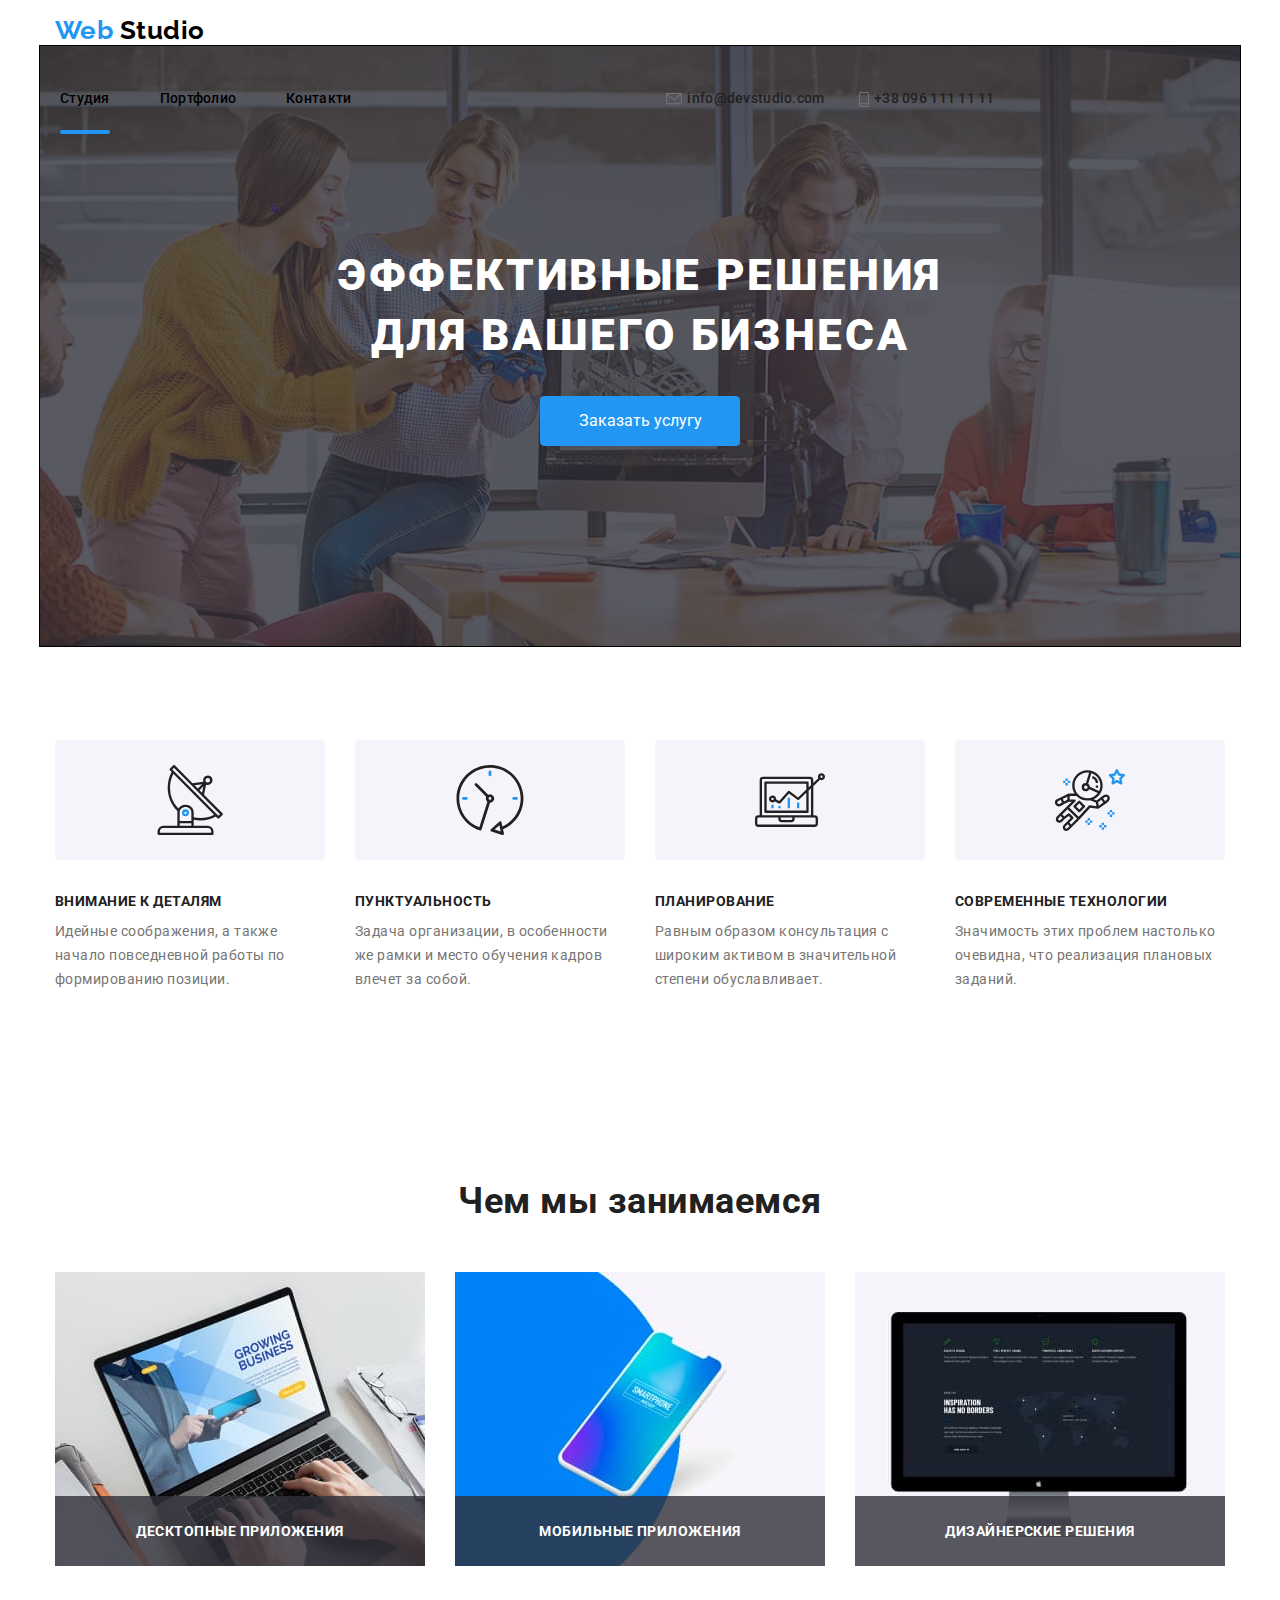
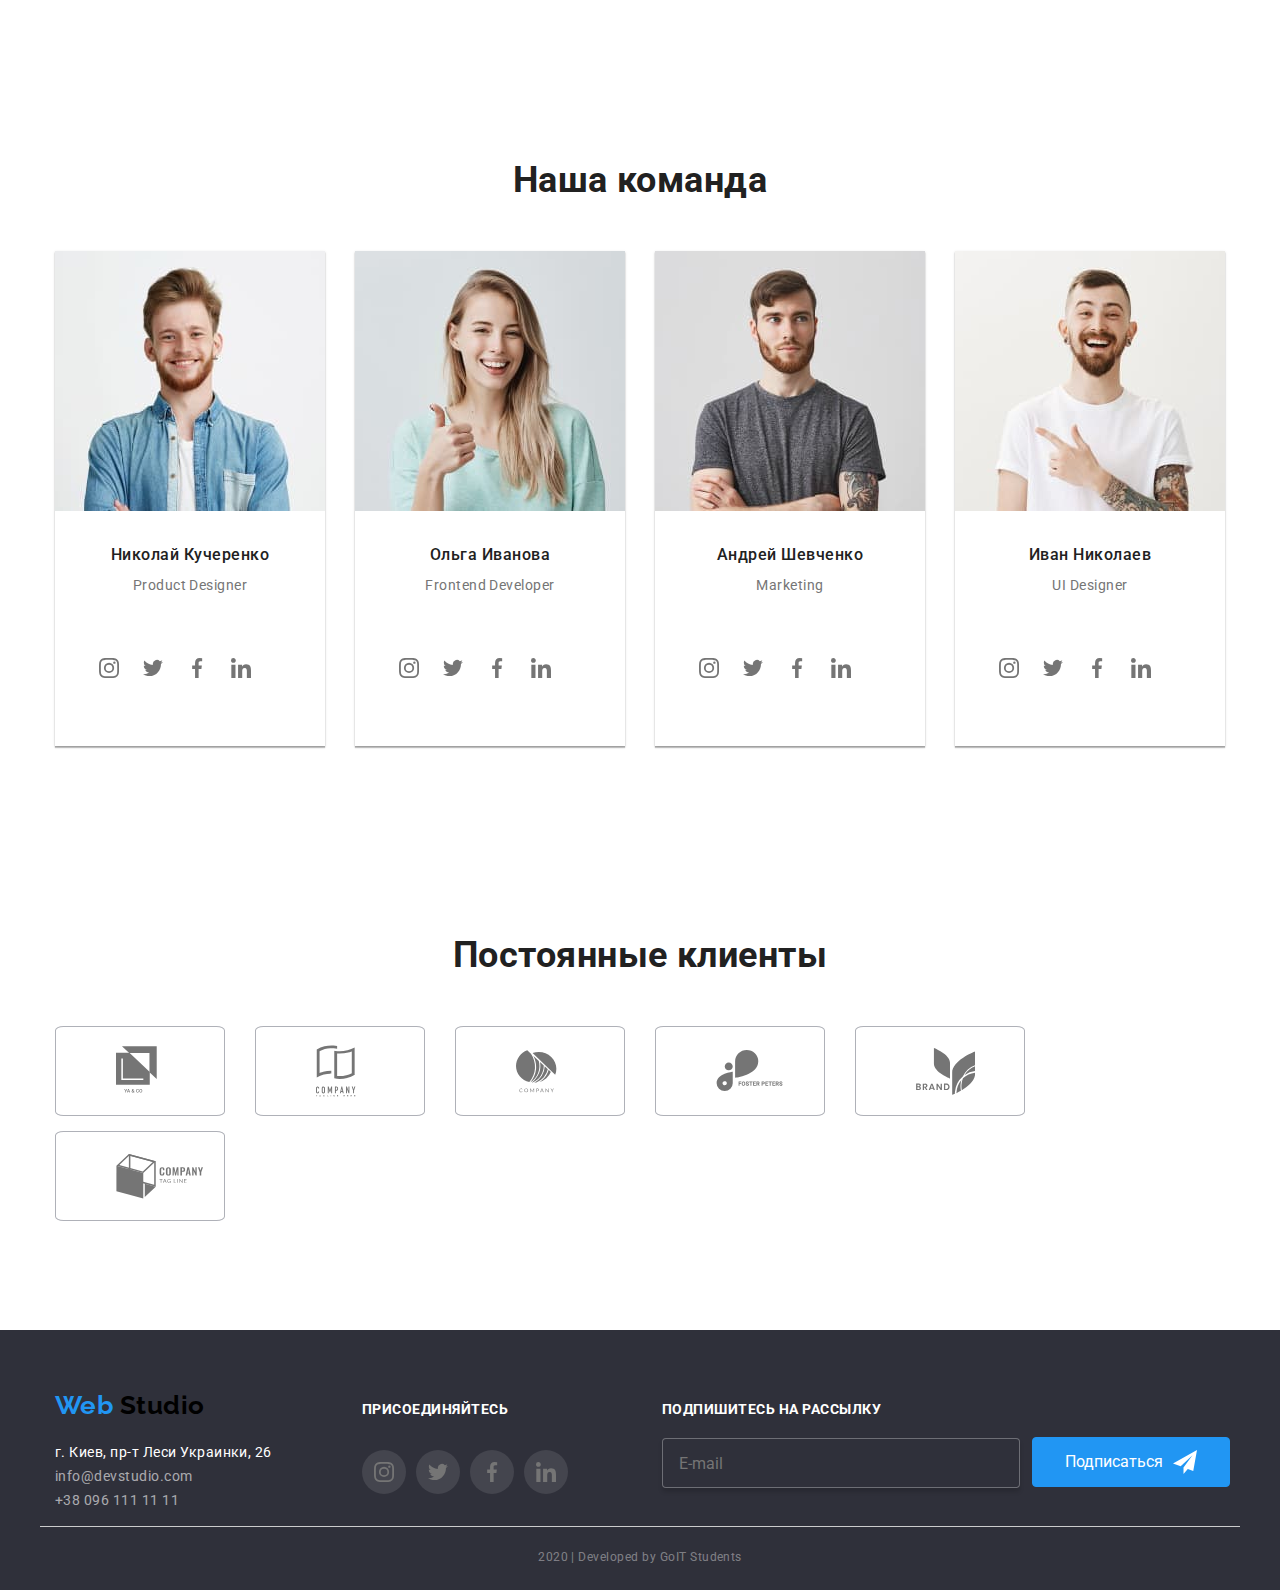
==== commit 8c5c6e62: "work 8 - normal 4" ====
--- a/index.html
+++ b/index.html
@@ -94,7 +94,7 @@
             </div>
         <section>
             <div class="container container-mesedg">
-                <ul class="list">
+                <ul class="list list-mesedg">
                     <li class="list-item mesedg">
                         <svg class="icon-mesedg" width="70" height="70">
                             <use href="./images/sprite.svg#antena"></use>
--- a/css/main.min.css
+++ b/css/main.min.css
@@ -1,2 +1,2 @@
-*{margin:0;padding:0;-webkit-box-sizing:border-box;box-sizing:border-box}body{background-color:#fff;color:#757575;font-family:Roboto;letter-spacing:.03em}.list{display:-webkit-box;display:-ms-flexbox;display:flex;padding-top:0;padding-bottom:0;padding-left:0;padding-right:0;list-style:none}.list-item{-webkit-box-sizing:border-box;box-sizing:border-box;margin-left:30px}.container{padding-left:15px;padding-right:15px;margin-left:auto;margin-right:auto}@media screen and (min-width: 480px){.container{width:480px}}@media screen and (min-width: 768px){.container{width:768px}}@media screen and (min-width: 1200px){.container{width:1200px}}a{text-decoration:none;-webkit-transition:color 250ms,cubic-bezier(0.4, 0, 0.2, 1),fill 250ms,cubic-bezier(0.4, 0, 0.2, 1);transition:color 250ms,cubic-bezier(0.4, 0, 0.2, 1),fill 250ms,cubic-bezier(0.4, 0, 0.2, 1)}a:hover{color:#2196F3}a:hover svg{fill:#2196F3}a:hover .icon{fill:#fff}.img{max-width:100%;display:block;height:auto}.container-header{display:-webkit-box;display:-ms-flexbox;display:flex;-webkit-box-align:center;-ms-flex-align:center;align-items:center;margin-left:auto;margin-right:auto;position:relative}@media screen and (min-width: 480px){.container-header{width:480px}}@media screen and (min-width: 768px){.container-header{width:768px}}@media screen and (min-width: 1200px){.container-header{width:1200px}}.container-nav{display:-webkit-box;display:-ms-flexbox;display:flex;-webkit-box-align:baseline;-ms-flex-align:baseline;align-items:baseline}.logo{width:153px;margin-top:15px;margin-right:85px;color:#000;font-family:Raleway;font-weight:700;font-size:26px;line-height:1.19}.logo-blue{color:#2196F3}.logo-black{color:#000}.menu-button{display:-webkit-inline-box;display:-ms-inline-flexbox;display:inline-flex;margin:0;padding:0;border:none}@media screen and (min-width: 480px){.menu-button{display:none}}.menu-button .icon-close{display:none}.menu-button.is-open .icon-close{display:block}.menu-button.is-open .icon-menu{display:none}.menu-container{display:-webkit-box;display:-ms-flexbox;display:flex;-webkit-box-align:baseline;-ms-flex-align:baseline;align-items:baseline;margin:auto}@media screen and (min-width: 480px){.menu-container{position:absolute;top:100%;left:0;width:100%;padding:20px;text-align:center}}.site-nav .item{margin-right:50px}.site-nav .item:last-child{margin-right:0}.site-nav .link{display:block;margin-top:32px;margin-bottom:32px;color:#000;font-weight:500;font-size:14px;line-height:1.14px;letter-spacing:.02em;-webkit-transition:color 250ms,cubic-bezier(0.4, 0, 0.2, 1);transition:color 250ms,cubic-bezier(0.4, 0, 0.2, 1)}.site-nav .link:hover,.site-nav .link:focus{color:#2196F3}.current{position:relative}.current::after{content:"";position:absolute;display:block;width:100%;height:4px;left:0;top:32px;border-radius:2px;background-color:#2196F3;-webkit-transition:opacity 250ms,cubic-bezier(0.4, 0, 0.2, 1);transition:opacity 250ms,cubic-bezier(0.4, 0, 0.2, 1);opacity:0}.current:hover::after,.current:focus::after{opacity:1}.link-current:after{content:"";position:absolute;display:block;height:4px;left:0;top:32px;border-bottom:2px solid #2196F3;opacity:1}.contacts{margin-left:315px}.contact{margin-right:30px;margin-top:32px;margin-bottom:32px;color:#212121;font-family:Roboto;font-weight:500;font-size:14px;line-height:1.14;letter-spacing:.02em;font-style:normal;-webkit-transition:color 250ms,cubic-bezier(0.4, 0, 0.2, 1);transition:color 250ms,cubic-bezier(0.4, 0, 0.2, 1)}.contact:last-child{margin-right:0}.contact:hover,.contact:focus{color:#2196F3}.icon-mail,.icon-tel{fill:#757575;margin-right:5px;vertical-align:middle}.section-hero{max-width:1600px;height:600px;display:-webkit-box;display:-ms-flexbox;display:flex;margin-left:auto;margin-right:auto;outline:1px solid black;background-color:#000;background-image:-webkit-gradient(linear, left top, right top, from(rgba(47,48,58,0.8)), to(rgba(47,48,58,0.8))),url("../images/Header.jpg");background-image:linear-gradient(to right, rgba(47,48,58,0.8), rgba(47,48,58,0.8)),url("../images/Header.jpg");background-repeat:no-repeat;background-position:center;background-size:cover}@media screen and (min-width: 480px){.section-hero{width:480px;background-position:center}}@media screen and (min-width: 768px){.section-hero{width:768px}}@media screen and (min-width: 1200px){.section-hero{width:1200px}}.container-hero{margin:auto;max-width:696px;text-align:center}.hero-title{margin-bottom:30px;color:#fff;font-weight:900;font-size:44px;line-height:1.36;text-align:center;letter-spacing:.06em;text-transform:uppercase}.button{display:inline-block;min-width:200px;height:50px;color:#fff;border:1px solid #2196F3;border-radius:4px;background-color:#2196F3;text-align:center}.button.primary{color:#fff;background:#2196F3}.button.secondary{color:#2196F3;background-color:#fff}.backdrop{position:fixed;width:1800px;height:1024px;left:0;top:0;background:rgba(0,0,0,0.2);padding:94px 15px;overflow-y:scroll}.is-hidden{visibility:hidden;opacity:0;pointer-events:visible}.form{padding:40px;background-color:#fff;border-radius:4px;-webkit-box-shadow:0px 2px 1px rgba(0,0,0,0.2),0px 1px 1px rgba(0,0,0,0.14),0px 1px 3px rgba(0,0,0,0.12);box-shadow:0px 2px 1px rgba(0,0,0,0.2),0px 1px 1px rgba(0,0,0,0.14),0px 1px 3px rgba(0,0,0,0.12);position:relative}@media screen and (min-width: 480px){.form{max-width:450px;height:609px;width:100%;position:absolute;top:50%;left:50%;-webkit-transform:translate(-50%, -50%);transform:translate(-50%, -50%)}}.close{position:absolute;width:30px;height:30px;top:8px;right:8px;background-color:#fff;border-radius:50%;border:1px solid rgba(33,33,33,0.2);-webkit-transform:translateX(-10%);transform:translateX(-10%);cursor:pointer}.icon-close{position:absolute;top:0;left:5px;-webkit-transform:translateY(30%);transform:translateY(30%)}.close:focus .icon-close{fill:#2196F3}.form-title{margin-bottom:30px;font-style:normal;font-weight:700;font-size:20px;line-height:23px;color:#212121;text-align:center}.form-field{margin-bottom:28px;position:relative}.form-label{position:absolute;top:50%;left:42px;font-size:14px;line-height:16px;letter-spacing:.01em;color:#757575;-webkit-transform:translateY(-50%);transform:translateY(-50%)}.form-input{width:100%;padding:12px 18px;border:1px solid rgba(33,33,33,0.2);-webkit-box-sizing:border-box;box-sizing:border-box;border-radius:4px;cursor:pointer}.form-input:focus+.form-label,.form-input:not(:placeholder-shown)+.form-label{color:#2196F3;-webkit-transform:translateY(-40px);transform:translateY(-40px);margin-left:-30px;-webkit-transition-duration:250ms;transition-duration:250ms}.form-input:placeholder-shown{background-color:#fff}.form-label:focus-within .form-input{outline:none;border-color:#2196F3}.form-icon{position:absolute;top:50%;left:16px;display:inline-block;width:18px;height:18px;-webkit-transform:translateY(-50%);transform:translateY(-50%);background-color:#fff}.form-input:focus ~ .form-icon{fill:#2196F3}.field-textarea{position:relative;margin-bottom:20px}.form-textarea{position:absolute;top:20%;left:16px;font-size:14px;line-height:16px;letter-spacing:.01em;color:#757575;-webkit-transform:translateY(-50%);transform:translateY(-50%);-webkit-transition:cubic-bezier(0.4, 0, 0.2, 1),-webkit-transform 250ms;transition:cubic-bezier(0.4, 0, 0.2, 1),-webkit-transform 250ms;transition:transform 250ms,cubic-bezier(0.4, 0, 0.2, 1);transition:transform 250ms,cubic-bezier(0.4, 0, 0.2, 1),-webkit-transform 250ms}.comment{width:370px;height:120px;padding:12px 16px;border:1px solid rgba(33,33,33,0.2);-webkit-box-sizing:border-box;box-sizing:border-box;border-radius:4px;cursor:pointer}.comment:focus+.form-textarea,.comment:not(:placeholder-shown)+.form-textarea{color:#2196F3;-webkit-transform:translateY(-45px);transform:translateY(-45px);margin-left:0;-webkit-transition-duration:250ms;transition-duration:250ms}.comment:placeholder-shown{background-color:#fff}.form-textarea:focus-within .comment{border-color:#2196F3;outline:none}.textarea{resize:none}.label{display:-webkit-box;display:-ms-flexbox;display:flex}.checkbox-box{position:relative}.checkbox-text{font-size:14px;line-height:24px;margin-left:20px}.checkbox{position:absolute;width:1px;height:1px;margin:-1px;border:0;padding:0;clip:rect(0 0 0 0);overflow:hidden}.icon-box{position:absolute;display:inline-block;width:16px;height:15px;top:5px;left:0;border:1px solid black;border-radius:2px;-webkit-box-align:center;-ms-flex-align:center;align-items:center}.checkbox:checked+.icon-box{border-color:#2196F3;background-color:#2196F3;background-image:url(../images/iconcheck.svg);background-size:contain;background-origin:border-box}.doc{color:#2196F3;-webkit-text-decoration-line:underline;text-decoration-line:underline}.form-button{margin-left:100px;margin-top:10px;cursor:pointer}.container-mesedg{display:-webkit-box;display:-ms-flexbox;display:flex;margin-left:auto;margin-right:auto;text-align:center;-webkit-box-pack:justify;-ms-flex-pack:justify;justify-content:space-between;padding-top:94px;padding-bottom:94px}@media screen and (min-width: 480px){.container-mesedg{width:480px}}@media screen and (min-width: 768px){.container-mesedg{width:768px}}@media screen and (min-width: 1200px){.container-mesedg{width:1200px}}.mesedg{width:calc((100% - 30px * 3) / 4);margin-right:30px;margin-left:0;-webkit-box-pack:center;-ms-flex-pack:center;justify-content:center;-webkit-box-align:center;-ms-flex-align:center;align-items:center}.mesedg:last-child{margin-right:0}.icon-mesedg{width:270px;height:120px;background:#F5F4FA;border-radius:4px;padding-top:25px;padding-bottom:25px}.section-title{width:270px;text-align:left;margin-bottom:10px;color:#212121;font-weight:700;font-size:14px;line-height:1.14;text-transform:uppercase}.section-text{width:270px;text-align:left;color:#757575;font-weight:400;font-size:14px;line-height:1.71}.container-robota{padding-top:94px;padding-bottom:94px}@media screen and (max-width: 1200px){.container-robota{display:none}}.section-titles{margin-bottom:50px;color:#212121;font-weight:700;font-size:36px;line-height:1.17;text-align:center}.program{width:calc((100% - 30px * 2) / 3);margin-right:30px;margin-left:0;position:relative}.foto-program{width:370px;height:294px}.program-cod{position:absolute;top:294px;left:0;width:370px;height:70px;background-color:rgba(47,48,58,0.8);-webkit-transform:translateY(-100%);transform:translateY(-100%)}.section-cod{display:-webkit-box;display:-ms-flexbox;display:flex;margin-top:27px;margin-bottom:27px;color:#fff;font-weight:700;font-size:14px;line-height:16px;text-align:center;text-transform:uppercase;-webkit-box-pack:center;-ms-flex-pack:center;justify-content:center;-webkit-box-align:center;-ms-flex-align:center;align-items:center}.container-comanda{margin-left:auto;margin-right:auto;text-align:center;padding-top:94px;padding-bottom:94px}@media screen and (min-width: 480px){.container-comanda{width:480px;display:-webkit-box;display:-ms-flexbox;display:flex;-ms-flex-wrap:wrap;flex-wrap:wrap}}.list-comanda{list-style:none}.fotos{width:calc((100% - 30px * 3) / 4);margin-right:30px;margin-left:0;-webkit-box-shadow:0px 2px 1px rgba(0,0,0,0.2),0px 1px 1px rgba(0,0,0,0.14),0px 1px 3px rgba(0,0,0,0.12);box-shadow:0px 2px 1px rgba(0,0,0,0.2),0px 1px 1px rgba(0,0,0,0.14),0px 1px 3px rgba(0,0,0,0.12)}@media screen and (min-width: 480px){.fotos{width:450px}}@media screen and (min-width: 768px){.fotos{width:354px}}@media screen and (min-width: 1200px){.fotos{width:270px}}@media screen and (max-width: 767px){.fotos:not(:last-child){margin-bottom:30px}}.fotos:last-child{margin-right:0}.foto-name{width:270px;height:260px;margin-bottom:30px}.section-name{margin-bottom:10px;margin-right:auto;margin-left:auto;color:#212121;font-weight:500;font-size:16px;line-height:1.19;text-align:center}.section-tex{margin-bottom:16px;margin-left:auto;margin-right:auto;color:#757575;font-weight:400;font-size:14px;line-height:1.71;text-align:center}.list-name{width:206px;margin-bottom:24px;margin-left:32px}.social-link{display:-webkit-inline-box;display:-ms-inline-flexbox;display:inline-flex;width:44px;height:44px;border-radius:50%;background-color:#fff;-webkit-box-align:center;-ms-flex-align:center;align-items:center;padding-top:12px;-webkit-transition:background-color 250ms cubic-bezier(0.4, 0, 0.2, 1);transition:background-color 250ms cubic-bezier(0.4, 0, 0.2, 1)}.social-link:hover{background-color:#2196F3}.icon{fill:#757575}.container-client{margin-left:auto;margin-right:auto;text-align:center;padding-top:94px;padding-bottom:94px}@media screen and (min-width: 480px){.container-client{width:480px}}@media screen and (min-width: 768px){.container-client{display:-webkit-box;display:-ms-flexbox;display:flex;-ms-flex-wrap:wrap;flex-wrap:wrap}}@media screen and (min-width: 1200px){.container-client{width:1200px}}.clients{display:-webkit-box;display:-ms-flexbox;display:flex;margin-left:auto;margin-right:auto}.client{width:170px;margin-right:30px;margin-left:0}.box-icon{display:-webkit-box;display:-ms-flexbox;display:flex;height:90px;border:0.1px solid #AFB1B8;border-radius:5%;-webkit-box-align:center;-ms-flex-align:center;align-items:center;padding-left:60px;-webkit-transition:border 250ms,cubic-bezier(0.4, 0, 0.2, 1);transition:border 250ms,cubic-bezier(0.4, 0, 0.2, 1)}.box-icon:hover{border:0.1px solid #2196F3;border-radius:5%}.icon-logo{fill:#757575}.footer{color:#fff;background-color:#2F303A}.page-footer{display:-webkit-box;display:-ms-flexbox;display:flex;-webkit-box-pack:justify;-ms-flex-pack:justify;justify-content:space-between;-webkit-box-align:baseline;-ms-flex-align:baseline;align-items:baseline;border-bottom:1px solid #ccc;margin-left:auto;margin-right:auto}@media screen and (min-width: 480px){.page-footer{width:480px}}@media screen and (min-width: 768px){.page-footer{width:768px}}@media screen and (min-width: 1200px){.page-footer{width:1200px}}.logo-footer{display:block;width:153px;margin-bottom:20px}.lis{list-style:none}.footer-address{width:231px;color:#fff;font-weight:400;font-size:14px;line-height:1.71;font-style:normal}.footer-contact{width:231px;color:rgba(255,255,255,0.6);font-weight:400;font-size:14px;line-height:1.71;font-style:normal}.inst{display:block;width:206px;margin-left:69px;margin-top:72px}.footer-title{color:#fff;font-weight:700;font-size:14px;line-height:1.14;text-transform:uppercase}.insts{width:145px}.list-icons{margin-right:10px}.icons{background:rgba(255,255,255,0.1);padding-left:12px}.forms{display:-webkit-box;display:-ms-flexbox;display:flex;width:570px;height:86px;margin-left:94px}.forms-mails{display:block}.forms-input{width:358px;height:50px;padding:15px 16px;border:1px solid rgba(255,255,255,0.3);-webkit-box-sizing:border-box;box-sizing:border-box;-webkit-box-shadow:0px 4px 4px rgba(0,0,0,0.15);box-shadow:0px 4px 4px rgba(0,0,0,0.15);border-radius:4px;background-color:#2F303A}.mails{margin-bottom:20px;padding-left:0}.submit{margin-top:35px}.buttons{display:-webkit-inline-box;display:-ms-inline-flexbox;display:inline-flex;border-radius:4px;padding:10px 32px;max-width:200px;height:50px;margin-left:12px;color:#fff;border:1px solid #2196F3;background-color:#2196F3;text-align:center;-webkit-box-align:center;-ms-flex-align:center;align-items:center;cursor:pointer}.icon-send{fill:#fff;margin-left:10px}.avtor{display:block;width:310px;padding-top:18px;padding-bottom:21px;margin:auto;color:rgba(255,255,255,0.4);font-size:12px;line-height:2;text-align:center}.container-work{margin-left:auto;margin-right:auto;text-align:center;padding-top:93px;padding-bottom:94px}@media screen and (min-width: 480px){.container-work{width:480px}}@media screen and (min-width: 768px){.container-work{width:768px}}@media screen and (min-width: 1200px){.container-work{width:1200px}}.wors{display:none}.list-work{display:-webkit-box;display:-ms-flexbox;display:flex;-ms-flex-wrap:wrap;flex-wrap:wrap;margin:15px 8px}@media screen and (min-width: 480px){.list-work{width:480px;-ms-flex-wrap:nowrap;flex-wrap:nowrap}}@media screen and (min-width: 768px){.list-work{width:768px;-ms-flex-wrap:nowrap;flex-wrap:nowrap}}.work-buttons{width:611px;margin-bottom:34px;margin-left:auto;margin-right:auto}@media screen and (max-width: 480px){.work-buttons{width:362px}}.list-button{margin-right:8px;margin-left:0}.work-button{min-width:128px;height:38px;margin-bottom:15px;color:#212121;font-weight:500;font-size:16px;line-height:1.62;text-align:center;border:none;cursor:pointer;-webkit-transition:background-color 250ms cubic-bezier(0.4, 0, 0.2, 1) color 250ms cubic-bezier(0.4, 0, 0.2, 1);transition:background-color 250ms cubic-bezier(0.4, 0, 0.2, 1) color 250ms cubic-bezier(0.4, 0, 0.2, 1)}.work-button:hover,.work-button:focus{color:#fff;background-color:#2196F3}.flex-container{display:-webkit-box;display:-ms-flexbox;display:flex;-ms-flex-wrap:wrap;flex-wrap:wrap;margin:-15px}@media screen and (min-width: 480px){.flex-container{width:480px}}@media screen and (min-width: 768px){.flex-container{width:768px}}@media screen and (min-width: 1200px){.flex-container{width:1200px}}.flex-element{width:370px;height:404px;margin:15px;border:1px solid #eee;overflow:hidden;position:relative}@media screen and (min-width: 480px){.flex-element{width:480px;margin:30px 15px}}@media screen and (min-width: 768px){.flex-element{width:calc((100% - 2 * 30) / 4)}}@media screen and (min-width: 1200px){.flex-element{width:1200px}}.product-foto{background-color:rgba(255,255,255,0.4);overflow:hidden;position:relative}.product-foto::before{display:inline-block;content:"";position:absolute;top:0;left:0;width:100%;height:100%;background-color:rgba(33,150,243,0.9);-webkit-transform:translateY(100%);transform:translateY(100%);-webkit-transition:-webkit-transform 250ms cubic-bezier(0.4, 0, 0.2, 1);transition:-webkit-transform 250ms cubic-bezier(0.4, 0, 0.2, 1);transition:transform 250ms cubic-bezier(0.4, 0, 0.2, 1);transition:transform 250ms cubic-bezier(0.4, 0, 0.2, 1), -webkit-transform 250ms cubic-bezier(0.4, 0, 0.2, 1);opacity:0}.flex-element:hover .product-foto::before{-webkit-transform:translateY(0);transform:translateY(0);opacity:1}.product-overlay{position:absolute;padding-top:63px;left:0;top:0;width:100%;height:100%;-webkit-transform:translateY(100%);transform:translateY(100%);-webkit-transition:-webkit-transform 250ms cubic-bezier(0.4, 0, 0.2, 1);transition:-webkit-transform 250ms cubic-bezier(0.4, 0, 0.2, 1);transition:transform 250ms cubic-bezier(0.4, 0, 0.2, 1);transition:transform 250ms cubic-bezier(0.4, 0, 0.2, 1), -webkit-transform 250ms cubic-bezier(0.4, 0, 0.2, 1);opacity:0}.flex-element:hover .product-overlay{-webkit-transform:translateY(0);transform:translateY(0);opacity:1;-webkit-box-shadow:1px 4px 6px rgba(0,0,0,0.16),0px 4px 4px rgba(0,0,0,0.06),0px 1px 1px rgba(0,0,0,0.12);box-shadow:1px 4px 6px rgba(0,0,0,0.16),0px 4px 4px rgba(0,0,0,0.06),0px 1px 1px rgba(0,0,0,0.12)}.work-title{width:322px;margin-top:0;margin-bottom:4px;margin-right:24px;margin-left:24px;color:#212121;font-weight:700;font-size:18px;line-height:2.0;letter-spacing:.06em;text-align:left}.work-name{width:322px;margin-top:0;margin-bottom:20px;margin-right:24px;margin-left:24px;color:#757575;font-weight:400;font-size:16px;line-height:1.187;text-align:left}.text{width:332px;margin-top:auto;margin-bottom:auto;margin-right:24px;margin-left:24px;color:#fff;font-weight:400;font-size:18px;line-height:1.56;text-align:left}
+*{margin:0;padding:0;-webkit-box-sizing:border-box;box-sizing:border-box}body{background-color:#fff;color:#757575;font-family:Roboto;letter-spacing:.03em}.list{display:-webkit-box;display:-ms-flexbox;display:flex;padding-top:0;padding-bottom:0;padding-left:0;padding-right:0;list-style:none}.list-item{-webkit-box-sizing:border-box;box-sizing:border-box;margin-left:30px}.container{padding-left:15px;padding-right:15px;margin-left:auto;margin-right:auto}@media screen and (min-width: 480px){.container{width:480px}}@media screen and (min-width: 768px){.container{width:768px}}@media screen and (min-width: 1200px){.container{width:1200px}}a{text-decoration:none;-webkit-transition:color 250ms,cubic-bezier(0.4, 0, 0.2, 1),fill 250ms,cubic-bezier(0.4, 0, 0.2, 1);transition:color 250ms,cubic-bezier(0.4, 0, 0.2, 1),fill 250ms,cubic-bezier(0.4, 0, 0.2, 1)}a:hover{color:#2196F3}a:hover svg{fill:#2196F3}a:hover .icon{fill:#fff}.img{max-width:100%;display:block;height:auto}.container-header{display:-webkit-box;display:-ms-flexbox;display:flex;-webkit-box-align:center;-ms-flex-align:center;align-items:center;margin-left:auto;margin-right:auto;position:relative}.container-nav{display:-webkit-box;display:-ms-flexbox;display:flex;-webkit-box-align:baseline;-ms-flex-align:baseline;align-items:baseline}.logo{width:153px;margin-top:15px;margin-right:85px;color:#000;font-family:Raleway;font-weight:700;font-size:26px;line-height:1.19}.logo-blue{color:#2196F3}.logo-black{color:#000}.menu-button{display:-webkit-inline-box;display:-ms-inline-flexbox;display:inline-flex;margin:0;padding:0;border:none}@media screen and (min-width: 480px){.menu-button{display:none}}.menu-button .icon-close{display:none}.menu-button.is-open .icon-close{display:block}.menu-button.is-open .icon-menu{display:none}.menu-container{display:-webkit-box;display:-ms-flexbox;display:flex;-webkit-box-align:baseline;-ms-flex-align:baseline;align-items:baseline;margin:auto}@media screen and (min-width: 480px){.menu-container{position:absolute;top:100%;left:0;width:100%;padding:20px;text-align:center}}.site-nav .item{margin-right:50px}.site-nav .item:last-child{margin-right:0}.site-nav .link{display:block;margin-top:32px;margin-bottom:32px;color:#000;font-weight:500;font-size:14px;line-height:1.14px;letter-spacing:.02em;-webkit-transition:color 250ms,cubic-bezier(0.4, 0, 0.2, 1);transition:color 250ms,cubic-bezier(0.4, 0, 0.2, 1)}.site-nav .link:hover,.site-nav .link:focus{color:#2196F3}.current{position:relative}.current::after{content:"";position:absolute;display:block;width:100%;height:4px;left:0;top:32px;border-radius:2px;background-color:#2196F3;-webkit-transition:opacity 250ms,cubic-bezier(0.4, 0, 0.2, 1);transition:opacity 250ms,cubic-bezier(0.4, 0, 0.2, 1);opacity:0}.current:hover::after,.current:focus::after{opacity:1}.link-current:after{content:"";position:absolute;display:block;height:4px;left:0;top:32px;border-bottom:2px solid #2196F3;opacity:1}.contacts{margin-left:315px}.contact{margin-right:30px;margin-top:32px;margin-bottom:32px;color:#212121;font-family:Roboto;font-weight:500;font-size:14px;line-height:1.14;letter-spacing:.02em;font-style:normal;-webkit-transition:color 250ms,cubic-bezier(0.4, 0, 0.2, 1);transition:color 250ms,cubic-bezier(0.4, 0, 0.2, 1)}.contact:last-child{margin-right:0}.contact:hover,.contact:focus{color:#2196F3}.icon-mail,.icon-tel{fill:#757575;margin-right:5px;vertical-align:middle}.section-hero{max-width:1600px;height:600px;display:-webkit-box;display:-ms-flexbox;display:flex;margin-left:auto;margin-right:auto;outline:1px solid black;background-color:#000;background-image:-webkit-gradient(linear, left top, right top, from(rgba(47,48,58,0.8)), to(rgba(47,48,58,0.8))),url("../images/Header.jpg");background-image:linear-gradient(to right, rgba(47,48,58,0.8), rgba(47,48,58,0.8)),url("../images/Header.jpg");background-repeat:no-repeat;background-position:center;background-size:cover}@media screen and (min-width: 480px){.section-hero{width:480px;background-position:center}}@media screen and (min-width: 768px){.section-hero{width:768px}}@media screen and (min-width: 1200px){.section-hero{width:1200px}}.container-hero{margin:auto;max-width:696px;text-align:center}.hero-title{margin-bottom:30px;color:#fff;font-weight:900;font-size:44px;line-height:1.36;text-align:center;letter-spacing:.06em;text-transform:uppercase}.button{display:inline-block;min-width:200px;height:50px;color:#fff;border:1px solid #2196F3;border-radius:4px;background-color:#2196F3;text-align:center}.button.primary{color:#fff;background:#2196F3}.button.secondary{color:#2196F3;background-color:#fff}.backdrop{position:fixed;width:1800px;height:1024px;left:0;top:0;background:rgba(0,0,0,0.2);padding:94px 15px;overflow-y:scroll}.is-hidden{visibility:hidden;opacity:0;pointer-events:visible}.form{padding:40px;background-color:#fff;border-radius:4px;-webkit-box-shadow:0px 2px 1px rgba(0,0,0,0.2),0px 1px 1px rgba(0,0,0,0.14),0px 1px 3px rgba(0,0,0,0.12);box-shadow:0px 2px 1px rgba(0,0,0,0.2),0px 1px 1px rgba(0,0,0,0.14),0px 1px 3px rgba(0,0,0,0.12);position:relative}@media screen and (min-width: 480px){.form{max-width:450px;height:609px;width:100%;position:absolute;top:50%;left:50%;-webkit-transform:translate(-50%, -50%);transform:translate(-50%, -50%)}}.close{position:absolute;width:30px;height:30px;top:8px;right:8px;background-color:#fff;border-radius:50%;border:1px solid rgba(33,33,33,0.2);-webkit-transform:translateX(-10%);transform:translateX(-10%);cursor:pointer}.icon-close{position:absolute;top:0;left:5px;-webkit-transform:translateY(30%);transform:translateY(30%)}.close:focus .icon-close{fill:#2196F3}.form-title{margin-bottom:30px;font-style:normal;font-weight:700;font-size:20px;line-height:23px;color:#212121;text-align:center}.form-field{margin-bottom:28px;position:relative}.form-label{position:absolute;top:50%;left:42px;font-size:14px;line-height:16px;letter-spacing:.01em;color:#757575;-webkit-transform:translateY(-50%);transform:translateY(-50%)}.form-input{width:100%;padding:12px 18px;border:1px solid rgba(33,33,33,0.2);-webkit-box-sizing:border-box;box-sizing:border-box;border-radius:4px;cursor:pointer}.form-input:focus+.form-label,.form-input:not(:placeholder-shown)+.form-label{color:#2196F3;-webkit-transform:translateY(-40px);transform:translateY(-40px);margin-left:-30px;-webkit-transition-duration:250ms;transition-duration:250ms}.form-input:placeholder-shown{background-color:#fff}.form-label:focus-within .form-input{outline:none;border-color:#2196F3}.form-icon{position:absolute;top:50%;left:16px;display:inline-block;width:18px;height:18px;-webkit-transform:translateY(-50%);transform:translateY(-50%);background-color:#fff}.form-input:focus ~ .form-icon{fill:#2196F3}.field-textarea{position:relative;margin-bottom:20px}.form-textarea{position:absolute;top:20%;left:16px;font-size:14px;line-height:16px;letter-spacing:.01em;color:#757575;-webkit-transform:translateY(-50%);transform:translateY(-50%);-webkit-transition:cubic-bezier(0.4, 0, 0.2, 1),-webkit-transform 250ms;transition:cubic-bezier(0.4, 0, 0.2, 1),-webkit-transform 250ms;transition:transform 250ms,cubic-bezier(0.4, 0, 0.2, 1);transition:transform 250ms,cubic-bezier(0.4, 0, 0.2, 1),-webkit-transform 250ms}.comment{width:370px;height:120px;padding:12px 16px;border:1px solid rgba(33,33,33,0.2);-webkit-box-sizing:border-box;box-sizing:border-box;border-radius:4px;cursor:pointer}.comment:focus+.form-textarea,.comment:not(:placeholder-shown)+.form-textarea{color:#2196F3;-webkit-transform:translateY(-45px);transform:translateY(-45px);margin-left:0;-webkit-transition-duration:250ms;transition-duration:250ms}.comment:placeholder-shown{background-color:#fff}.form-textarea:focus-within .comment{border-color:#2196F3;outline:none}.textarea{resize:none}.label{display:-webkit-box;display:-ms-flexbox;display:flex}.checkbox-box{position:relative}.checkbox-text{font-size:14px;line-height:24px;margin-left:20px}.checkbox{position:absolute;width:1px;height:1px;margin:-1px;border:0;padding:0;clip:rect(0 0 0 0);overflow:hidden}.icon-box{position:absolute;display:inline-block;width:16px;height:15px;top:5px;left:0;border:1px solid black;border-radius:2px;-webkit-box-align:center;-ms-flex-align:center;align-items:center}.checkbox:checked+.icon-box{border-color:#2196F3;background-color:#2196F3;background-image:url(../images/iconcheck.svg);background-size:contain;background-origin:border-box}.doc{color:#2196F3;-webkit-text-decoration-line:underline;text-decoration-line:underline}.form-button{margin-left:100px;margin-top:10px;cursor:pointer}.container-mesedg{display:-webkit-box;display:-ms-flexbox;display:flex;margin-left:auto;margin-right:auto;text-align:center;-webkit-box-pack:justify;-ms-flex-pack:justify;justify-content:space-between;padding-top:94px;padding-bottom:94px}.list-mesedg{-ms-flex-wrap:wrap;flex-wrap:wrap}.mesedg{margin-right:30px;margin-left:0;-webkit-box-pack:center;-ms-flex-pack:center;justify-content:center;-webkit-box-align:center;-ms-flex-align:center;align-items:center}@media screen and (max-width: 480px){.mesedg{width:450px;margin:15px}}@media screen and (max-width: 768px){.mesedg{width:354px;margin-bottom:30px}}@media screen and (min-width: 1200px){.mesedg{width:calc((100% - 30px * 3) / 4)}}.mesedg:last-child{margin-right:0}.icon-mesedg{width:270px;height:120px;background:#F5F4FA;border-radius:4px;padding-top:25px;padding-bottom:25px;margin-bottom:30px}.section-title{width:270px;text-align:left;margin-bottom:10px;color:#212121;font-weight:700;font-size:14px;line-height:1.14;text-transform:uppercase}.section-text{width:270px;text-align:left;color:#757575;font-weight:400;font-size:14px;line-height:1.71}.container-robota{padding-top:94px;padding-bottom:94px}@media screen and (max-width: 1200px){.container-robota{display:none}}.section-titles{margin-bottom:50px;color:#212121;font-weight:700;font-size:36px;line-height:1.17;text-align:center}.program{width:calc((100% - 30px * 2) / 3);margin-right:30px;margin-left:0;position:relative}.foto-program{width:370px;height:294px}.program-cod{position:absolute;top:294px;left:0;width:370px;height:70px;background-color:rgba(47,48,58,0.8);-webkit-transform:translateY(-100%);transform:translateY(-100%)}.section-cod{display:-webkit-box;display:-ms-flexbox;display:flex;margin-top:27px;margin-bottom:27px;color:#fff;font-weight:700;font-size:14px;line-height:16px;text-align:center;text-transform:uppercase;-webkit-box-pack:center;-ms-flex-pack:center;justify-content:center;-webkit-box-align:center;-ms-flex-align:center;align-items:center}.container-comanda{margin-left:auto;margin-right:auto;text-align:center;padding-top:94px;padding-bottom:94px}.list-comanda{list-style:none;-ms-flex-wrap:wrap;flex-wrap:wrap}.fotos{margin-right:30px;margin-left:0;-webkit-box-shadow:0px 2px 1px rgba(0,0,0,0.2),0px 1px 1px rgba(0,0,0,0.14),0px 1px 3px rgba(0,0,0,0.12);box-shadow:0px 2px 1px rgba(0,0,0,0.2),0px 1px 1px rgba(0,0,0,0.14),0px 1px 3px rgba(0,0,0,0.12)}@media screen and (max-width: 480px){.fotos{width:450px;margin:15px;-webkit-box-align:center;-ms-flex-align:center;align-items:center}}@media screen and (max-width: 768px){.fotos{width:354px;margin-bottom:15px}}@media screen and (min-width: 1200px){.fotos{width:calc((100% - 30px * 3) / 4)}}.fotos:last-child{margin-right:0}.foto-name{width:270px;height:260px;margin-bottom:30px}.section-name{margin-bottom:10px;margin-right:auto;margin-left:auto;color:#212121;font-weight:500;font-size:16px;line-height:1.19;text-align:center}.section-tex{margin-bottom:16px;margin-left:auto;margin-right:auto;color:#757575;font-weight:400;font-size:14px;line-height:1.71;text-align:center}.list-name{width:206px;margin-bottom:24px;margin-left:32px}.social-link{display:-webkit-inline-box;display:-ms-inline-flexbox;display:inline-flex;width:44px;height:44px;border-radius:50%;background-color:#fff;-webkit-box-align:center;-ms-flex-align:center;align-items:center;padding-top:12px;-webkit-transition:background-color 250ms cubic-bezier(0.4, 0, 0.2, 1);transition:background-color 250ms cubic-bezier(0.4, 0, 0.2, 1)}.social-link:hover{background-color:#2196F3}.icon{fill:#757575}.container-client{margin-left:auto;margin-right:auto;text-align:center;padding-top:94px;padding-bottom:94px}.clients{display:-webkit-box;display:-ms-flexbox;display:flex;margin-left:auto;margin-right:auto;-ms-flex-wrap:wrap;flex-wrap:wrap}.client{width:170px;margin-right:30px;margin-left:0;margin-bottom:15px}@media screen and (max-width: 480px){.client{width:210px;-ms-flex-wrap:nowrap;flex-wrap:nowrap;margin:15px}}@media screen and (max-width: 768px){.client{width:226px;margin-bottom:15px}}@media screen and (max-width: 1200px){.client{width:170px}}.box-icon{display:-webkit-box;display:-ms-flexbox;display:flex;height:90px;border:0.1px solid #AFB1B8;border-radius:5%;-webkit-box-align:center;-ms-flex-align:center;align-items:center;padding-left:60px;-webkit-transition:border 250ms,cubic-bezier(0.4, 0, 0.2, 1);transition:border 250ms,cubic-bezier(0.4, 0, 0.2, 1)}.box-icon:hover{border:0.1px solid #2196F3;border-radius:5%}.icon-logo{fill:#757575}.footer{color:#fff;background-color:#2F303A}.page-footer{display:-webkit-box;display:-ms-flexbox;display:flex;-webkit-box-pack:justify;-ms-flex-pack:justify;justify-content:space-between;-webkit-box-align:baseline;-ms-flex-align:baseline;align-items:baseline;border-bottom:1px solid #ccc;margin-left:auto;margin-right:auto;-ms-flex-wrap:wrap;flex-wrap:wrap}@media screen and (max-width: 480px){.page-footer{width:480px}}@media screen and (min-width: 1200px){.page-footer{width:1200px;-ms-flex-wrap:nowrap;flex-wrap:nowrap}}.logo-footer{display:block;width:153px;margin-bottom:20px}.lis{list-style:none}.footer-address{width:231px;color:#fff;font-weight:400;font-size:14px;line-height:1.71;font-style:normal}.footer-contact{width:231px;color:rgba(255,255,255,0.6);font-weight:400;font-size:14px;line-height:1.71;font-style:normal}.inst{display:block;width:206px;margin-left:69px;margin-top:72px}.footer-title{color:#fff;font-weight:700;font-size:14px;line-height:1.14;text-transform:uppercase}.insts{width:145px}@media screen and (max-width: 480px){.insts{-webkit-box-align:center;-ms-flex-align:center;align-items:center}}.list-icons{margin-right:10px}.icons{background:rgba(255,255,255,0.1);padding-left:12px}.forms{display:-webkit-box;display:-ms-flexbox;display:flex;width:570px;height:86px;margin-left:94px;-ms-flex-wrap:wrap;flex-wrap:wrap}@media screen and (min-width: 1200px){.forms{width:1200px;-ms-flex-wrap:nowrap;flex-wrap:nowrap}}.forms-mails{display:block}.forms-input{width:358px;height:50px;padding:15px 16px;border:1px solid rgba(255,255,255,0.3);-webkit-box-sizing:border-box;box-sizing:border-box;-webkit-box-shadow:0px 4px 4px rgba(0,0,0,0.15);box-shadow:0px 4px 4px rgba(0,0,0,0.15);border-radius:4px;background-color:#2F303A}.mails{margin-bottom:20px;padding-left:0}@media screen and (max-width: 480px){.mails{-webkit-box-align:center;-ms-flex-align:center;align-items:center}}.submit{margin-top:35px}.buttons{display:-webkit-inline-box;display:-ms-inline-flexbox;display:inline-flex;border-radius:4px;padding:10px 32px;max-width:200px;height:50px;margin-left:12px;color:#fff;border:1px solid #2196F3;background-color:#2196F3;text-align:center;-webkit-box-align:center;-ms-flex-align:center;align-items:center;cursor:pointer}.icon-send{fill:#fff;margin-left:10px}.avtor{display:block;width:310px;padding-top:18px;padding-bottom:21px;margin:auto;color:rgba(255,255,255,0.4);font-size:12px;line-height:2;text-align:center}.container-work{margin-left:auto;margin-right:auto;text-align:center;padding-top:93px;padding-bottom:94px}.wors{display:none}.work-buttons{width:611px;margin-bottom:34px;margin-left:auto;margin-right:auto}@media screen and (max-width: 480px){.work-buttons{width:auto}}.list-work{display:-webkit-box;display:-ms-flexbox;display:flex;-ms-flex-wrap:wrap;flex-wrap:wrap;margin:15px 8px}@media screen and (min-width: 480px){.list-work{width:362px;-ms-flex-wrap:nowrap;flex-wrap:nowrap;margin-bottom:40px}}.list-button{margin-right:8px;margin-left:0}.work-button{min-width:128px;height:38px;margin-bottom:15px;color:#212121;font-weight:500;font-size:16px;line-height:1.62;text-align:center;border:none;cursor:pointer;-webkit-transition:background-color 250ms cubic-bezier(0.4, 0, 0.2, 1) color 250ms cubic-bezier(0.4, 0, 0.2, 1);transition:background-color 250ms cubic-bezier(0.4, 0, 0.2, 1) color 250ms cubic-bezier(0.4, 0, 0.2, 1)}.work-button:hover,.work-button:focus{color:#fff;background-color:#2196F3}.flex-container{display:-webkit-box;display:-ms-flexbox;display:flex;margin:-15px;-ms-flex-wrap:wrap;flex-wrap:wrap}.flex-element{width:370px;height:404px;margin:15px;border:1px solid #eee;overflow:hidden;position:relative}@media screen and (max-width: 480px){.flex-element{width:450px;margin:15px;-webkit-box-align:center;-ms-flex-align:center;align-items:center}}@media screen and (max-width: 768px){.flex-element{width:354;margin:15px}}.product-foto{background-color:rgba(255,255,255,0.4);overflow:hidden;position:relative}.product-foto::before{display:inline-block;content:"";position:absolute;top:0;left:0;width:100%;height:100%;background-color:rgba(33,150,243,0.9);-webkit-transform:translateY(100%);transform:translateY(100%);-webkit-transition:-webkit-transform 250ms cubic-bezier(0.4, 0, 0.2, 1);transition:-webkit-transform 250ms cubic-bezier(0.4, 0, 0.2, 1);transition:transform 250ms cubic-bezier(0.4, 0, 0.2, 1);transition:transform 250ms cubic-bezier(0.4, 0, 0.2, 1), -webkit-transform 250ms cubic-bezier(0.4, 0, 0.2, 1);opacity:0}.flex-element:hover .product-foto::before{-webkit-transform:translateY(0);transform:translateY(0);opacity:1}.product-overlay{position:absolute;padding-top:63px;left:0;top:0;width:100%;height:100%;-webkit-transform:translateY(100%);transform:translateY(100%);-webkit-transition:-webkit-transform 250ms cubic-bezier(0.4, 0, 0.2, 1);transition:-webkit-transform 250ms cubic-bezier(0.4, 0, 0.2, 1);transition:transform 250ms cubic-bezier(0.4, 0, 0.2, 1);transition:transform 250ms cubic-bezier(0.4, 0, 0.2, 1), -webkit-transform 250ms cubic-bezier(0.4, 0, 0.2, 1);opacity:0}.flex-element:hover .product-overlay{-webkit-transform:translateY(0);transform:translateY(0);opacity:1;-webkit-box-shadow:1px 4px 6px rgba(0,0,0,0.16),0px 4px 4px rgba(0,0,0,0.06),0px 1px 1px rgba(0,0,0,0.12);box-shadow:1px 4px 6px rgba(0,0,0,0.16),0px 4px 4px rgba(0,0,0,0.06),0px 1px 1px rgba(0,0,0,0.12)}.work-title{width:322px;margin-top:0;margin-bottom:4px;margin-right:24px;margin-left:24px;color:#212121;font-weight:700;font-size:18px;line-height:2.0;letter-spacing:.06em;text-align:left}.work-name{width:322px;margin-top:0;margin-bottom:20px;margin-right:24px;margin-left:24px;color:#757575;font-weight:400;font-size:16px;line-height:1.187;text-align:left}.text{width:332px;margin-top:auto;margin-bottom:auto;margin-right:24px;margin-left:24px;color:#fff;font-weight:400;font-size:18px;line-height:1.56;text-align:left}
 /*# sourceMappingURL=main.min.css.map */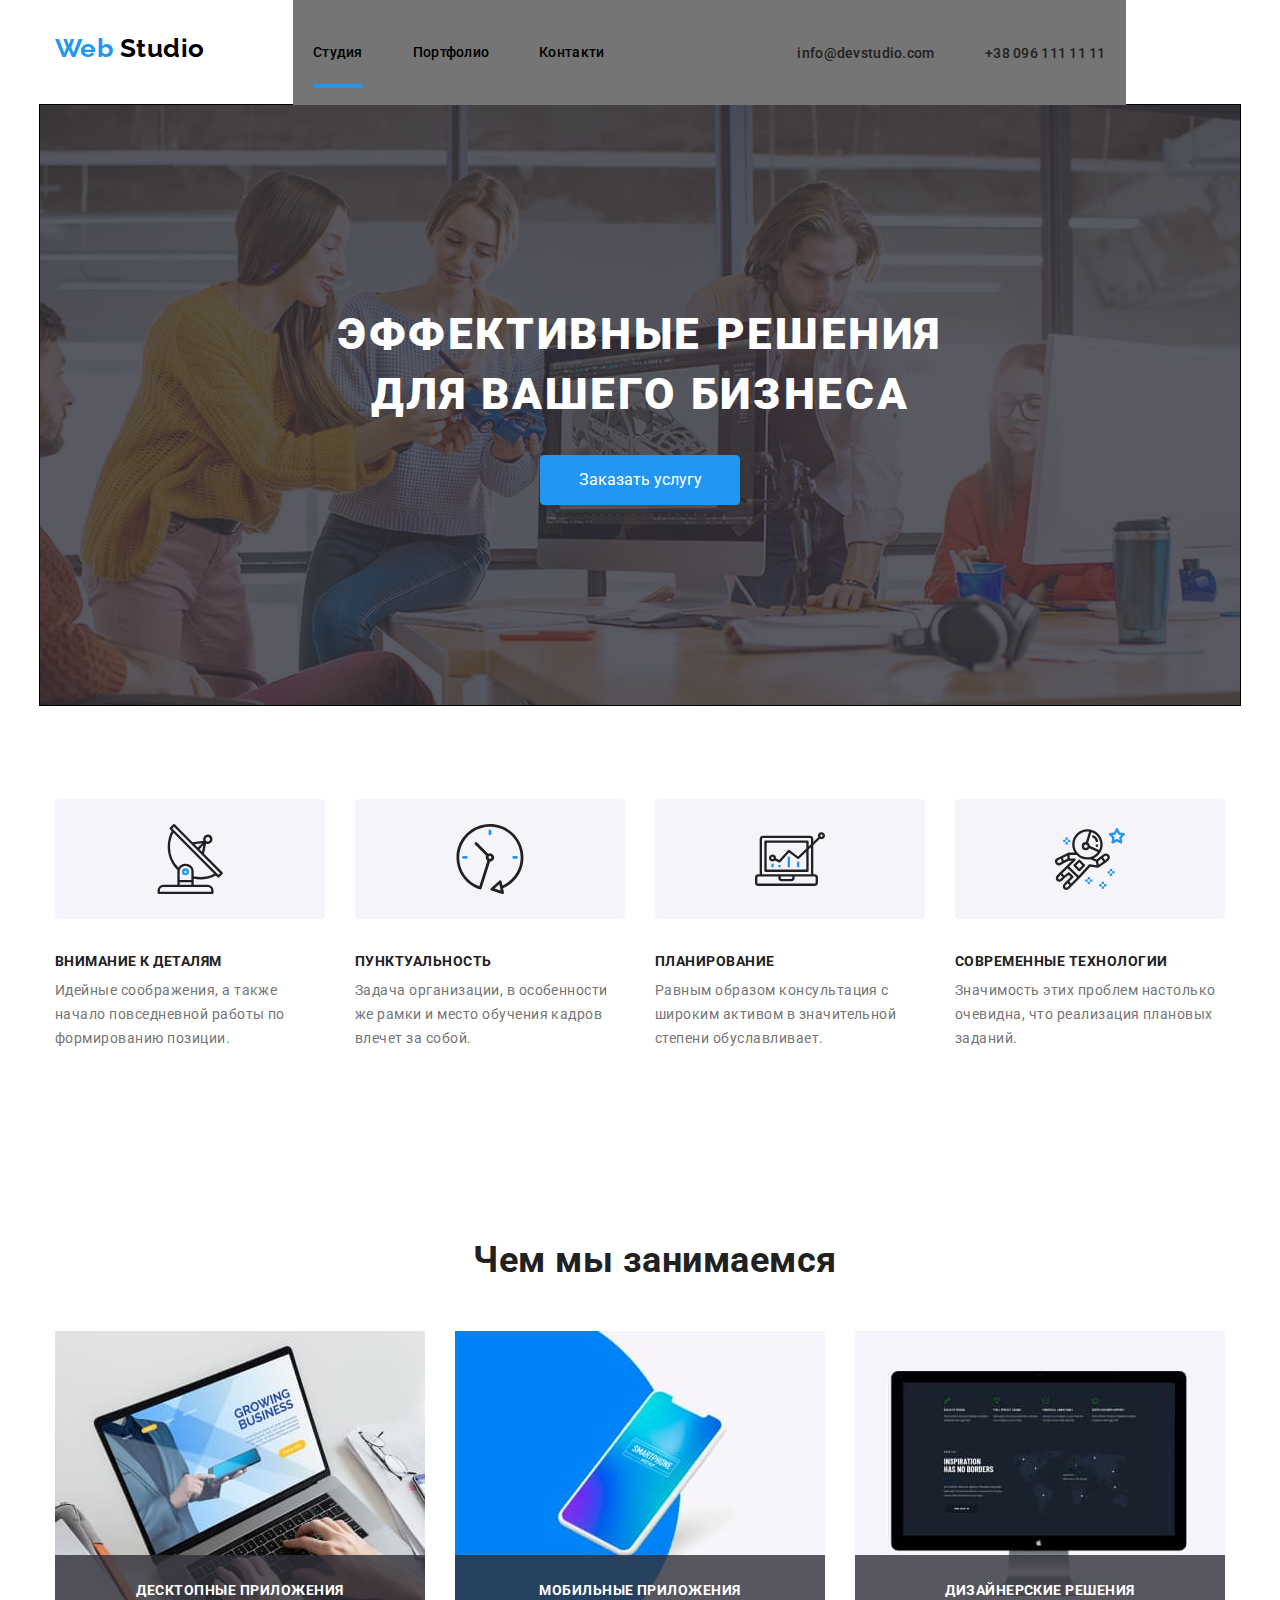
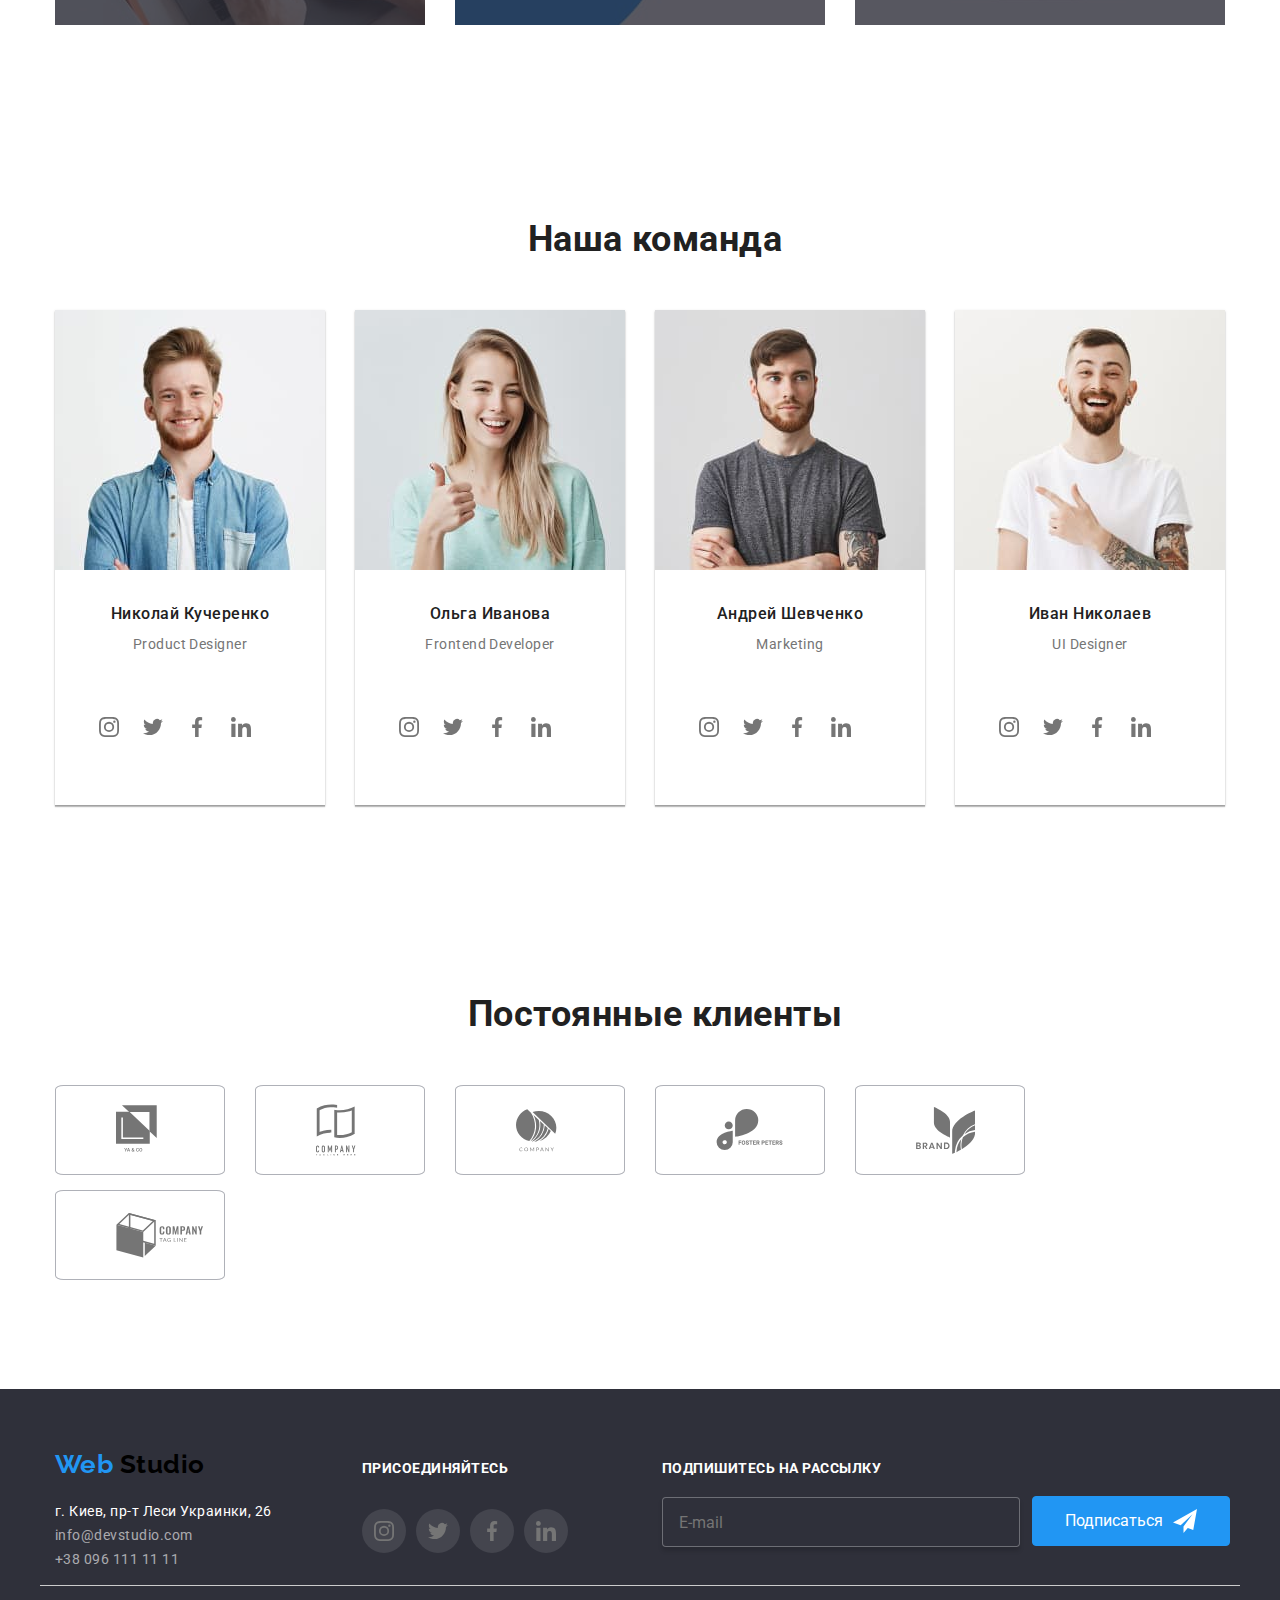
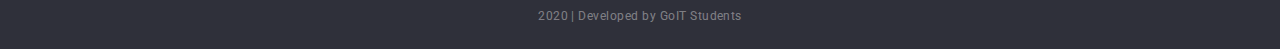
==== commit 4d087b48: "work 8 - normal 5" ====
--- a/index.html
+++ b/index.html
@@ -24,13 +24,13 @@
                     <use class="icon-menu" href="./images/symbol-mob.svg#menu_24px"></use>
                 </svg>
             </button>
-            <div class="menu-container" id="menu-container" data-menu>
-                <ul class="site-nav list">
+            <div class="menu-container is-open" id="menu-container" data-menu>
+                <ul class="site-nav list navigation">
                     <li class="item"><a href="./index.html" class="link current link-current">Студия</a></li>
                     <li class="item"><a href="./portfolio.html" class="link current">Портфолио</a></li>
                     <li class="item"><a href="" class="link current">Контакти</a></li>
                 </ul>
-                <address class="contacts">
+                <address class="contacts contactss">
                 <a href="mailto:info@devstudio.com" class="link contact">
                     <svg class="icon-mail" width="16" height="12">
                         <use href="./images/sprite.svg#mail"></use>
--- a/css/main.min.css
+++ b/css/main.min.css
@@ -1,2 +1,2 @@
-*{margin:0;padding:0;-webkit-box-sizing:border-box;box-sizing:border-box}body{background-color:#fff;color:#757575;font-family:Roboto;letter-spacing:.03em}.list{display:-webkit-box;display:-ms-flexbox;display:flex;padding-top:0;padding-bottom:0;padding-left:0;padding-right:0;list-style:none}.list-item{-webkit-box-sizing:border-box;box-sizing:border-box;margin-left:30px}.container{padding-left:15px;padding-right:15px;margin-left:auto;margin-right:auto}@media screen and (min-width: 480px){.container{width:480px}}@media screen and (min-width: 768px){.container{width:768px}}@media screen and (min-width: 1200px){.container{width:1200px}}a{text-decoration:none;-webkit-transition:color 250ms,cubic-bezier(0.4, 0, 0.2, 1),fill 250ms,cubic-bezier(0.4, 0, 0.2, 1);transition:color 250ms,cubic-bezier(0.4, 0, 0.2, 1),fill 250ms,cubic-bezier(0.4, 0, 0.2, 1)}a:hover{color:#2196F3}a:hover svg{fill:#2196F3}a:hover .icon{fill:#fff}.img{max-width:100%;display:block;height:auto}.container-header{display:-webkit-box;display:-ms-flexbox;display:flex;-webkit-box-align:center;-ms-flex-align:center;align-items:center;margin-left:auto;margin-right:auto;position:relative}.container-nav{display:-webkit-box;display:-ms-flexbox;display:flex;-webkit-box-align:baseline;-ms-flex-align:baseline;align-items:baseline}.logo{width:153px;margin-top:15px;margin-right:85px;color:#000;font-family:Raleway;font-weight:700;font-size:26px;line-height:1.19}.logo-blue{color:#2196F3}.logo-black{color:#000}.menu-button{display:-webkit-inline-box;display:-ms-inline-flexbox;display:inline-flex;margin:0;padding:0;border:none}@media screen and (min-width: 480px){.menu-button{display:none}}.menu-button .icon-close{display:none}.menu-button.is-open .icon-close{display:block}.menu-button.is-open .icon-menu{display:none}.menu-container{display:-webkit-box;display:-ms-flexbox;display:flex;-webkit-box-align:baseline;-ms-flex-align:baseline;align-items:baseline;margin:auto}@media screen and (min-width: 480px){.menu-container{position:absolute;top:100%;left:0;width:100%;padding:20px;text-align:center}}.site-nav .item{margin-right:50px}.site-nav .item:last-child{margin-right:0}.site-nav .link{display:block;margin-top:32px;margin-bottom:32px;color:#000;font-weight:500;font-size:14px;line-height:1.14px;letter-spacing:.02em;-webkit-transition:color 250ms,cubic-bezier(0.4, 0, 0.2, 1);transition:color 250ms,cubic-bezier(0.4, 0, 0.2, 1)}.site-nav .link:hover,.site-nav .link:focus{color:#2196F3}.current{position:relative}.current::after{content:"";position:absolute;display:block;width:100%;height:4px;left:0;top:32px;border-radius:2px;background-color:#2196F3;-webkit-transition:opacity 250ms,cubic-bezier(0.4, 0, 0.2, 1);transition:opacity 250ms,cubic-bezier(0.4, 0, 0.2, 1);opacity:0}.current:hover::after,.current:focus::after{opacity:1}.link-current:after{content:"";position:absolute;display:block;height:4px;left:0;top:32px;border-bottom:2px solid #2196F3;opacity:1}.contacts{margin-left:315px}.contact{margin-right:30px;margin-top:32px;margin-bottom:32px;color:#212121;font-family:Roboto;font-weight:500;font-size:14px;line-height:1.14;letter-spacing:.02em;font-style:normal;-webkit-transition:color 250ms,cubic-bezier(0.4, 0, 0.2, 1);transition:color 250ms,cubic-bezier(0.4, 0, 0.2, 1)}.contact:last-child{margin-right:0}.contact:hover,.contact:focus{color:#2196F3}.icon-mail,.icon-tel{fill:#757575;margin-right:5px;vertical-align:middle}.section-hero{max-width:1600px;height:600px;display:-webkit-box;display:-ms-flexbox;display:flex;margin-left:auto;margin-right:auto;outline:1px solid black;background-color:#000;background-image:-webkit-gradient(linear, left top, right top, from(rgba(47,48,58,0.8)), to(rgba(47,48,58,0.8))),url("../images/Header.jpg");background-image:linear-gradient(to right, rgba(47,48,58,0.8), rgba(47,48,58,0.8)),url("../images/Header.jpg");background-repeat:no-repeat;background-position:center;background-size:cover}@media screen and (min-width: 480px){.section-hero{width:480px;background-position:center}}@media screen and (min-width: 768px){.section-hero{width:768px}}@media screen and (min-width: 1200px){.section-hero{width:1200px}}.container-hero{margin:auto;max-width:696px;text-align:center}.hero-title{margin-bottom:30px;color:#fff;font-weight:900;font-size:44px;line-height:1.36;text-align:center;letter-spacing:.06em;text-transform:uppercase}.button{display:inline-block;min-width:200px;height:50px;color:#fff;border:1px solid #2196F3;border-radius:4px;background-color:#2196F3;text-align:center}.button.primary{color:#fff;background:#2196F3}.button.secondary{color:#2196F3;background-color:#fff}.backdrop{position:fixed;width:1800px;height:1024px;left:0;top:0;background:rgba(0,0,0,0.2);padding:94px 15px;overflow-y:scroll}.is-hidden{visibility:hidden;opacity:0;pointer-events:visible}.form{padding:40px;background-color:#fff;border-radius:4px;-webkit-box-shadow:0px 2px 1px rgba(0,0,0,0.2),0px 1px 1px rgba(0,0,0,0.14),0px 1px 3px rgba(0,0,0,0.12);box-shadow:0px 2px 1px rgba(0,0,0,0.2),0px 1px 1px rgba(0,0,0,0.14),0px 1px 3px rgba(0,0,0,0.12);position:relative}@media screen and (min-width: 480px){.form{max-width:450px;height:609px;width:100%;position:absolute;top:50%;left:50%;-webkit-transform:translate(-50%, -50%);transform:translate(-50%, -50%)}}.close{position:absolute;width:30px;height:30px;top:8px;right:8px;background-color:#fff;border-radius:50%;border:1px solid rgba(33,33,33,0.2);-webkit-transform:translateX(-10%);transform:translateX(-10%);cursor:pointer}.icon-close{position:absolute;top:0;left:5px;-webkit-transform:translateY(30%);transform:translateY(30%)}.close:focus .icon-close{fill:#2196F3}.form-title{margin-bottom:30px;font-style:normal;font-weight:700;font-size:20px;line-height:23px;color:#212121;text-align:center}.form-field{margin-bottom:28px;position:relative}.form-label{position:absolute;top:50%;left:42px;font-size:14px;line-height:16px;letter-spacing:.01em;color:#757575;-webkit-transform:translateY(-50%);transform:translateY(-50%)}.form-input{width:100%;padding:12px 18px;border:1px solid rgba(33,33,33,0.2);-webkit-box-sizing:border-box;box-sizing:border-box;border-radius:4px;cursor:pointer}.form-input:focus+.form-label,.form-input:not(:placeholder-shown)+.form-label{color:#2196F3;-webkit-transform:translateY(-40px);transform:translateY(-40px);margin-left:-30px;-webkit-transition-duration:250ms;transition-duration:250ms}.form-input:placeholder-shown{background-color:#fff}.form-label:focus-within .form-input{outline:none;border-color:#2196F3}.form-icon{position:absolute;top:50%;left:16px;display:inline-block;width:18px;height:18px;-webkit-transform:translateY(-50%);transform:translateY(-50%);background-color:#fff}.form-input:focus ~ .form-icon{fill:#2196F3}.field-textarea{position:relative;margin-bottom:20px}.form-textarea{position:absolute;top:20%;left:16px;font-size:14px;line-height:16px;letter-spacing:.01em;color:#757575;-webkit-transform:translateY(-50%);transform:translateY(-50%);-webkit-transition:cubic-bezier(0.4, 0, 0.2, 1),-webkit-transform 250ms;transition:cubic-bezier(0.4, 0, 0.2, 1),-webkit-transform 250ms;transition:transform 250ms,cubic-bezier(0.4, 0, 0.2, 1);transition:transform 250ms,cubic-bezier(0.4, 0, 0.2, 1),-webkit-transform 250ms}.comment{width:370px;height:120px;padding:12px 16px;border:1px solid rgba(33,33,33,0.2);-webkit-box-sizing:border-box;box-sizing:border-box;border-radius:4px;cursor:pointer}.comment:focus+.form-textarea,.comment:not(:placeholder-shown)+.form-textarea{color:#2196F3;-webkit-transform:translateY(-45px);transform:translateY(-45px);margin-left:0;-webkit-transition-duration:250ms;transition-duration:250ms}.comment:placeholder-shown{background-color:#fff}.form-textarea:focus-within .comment{border-color:#2196F3;outline:none}.textarea{resize:none}.label{display:-webkit-box;display:-ms-flexbox;display:flex}.checkbox-box{position:relative}.checkbox-text{font-size:14px;line-height:24px;margin-left:20px}.checkbox{position:absolute;width:1px;height:1px;margin:-1px;border:0;padding:0;clip:rect(0 0 0 0);overflow:hidden}.icon-box{position:absolute;display:inline-block;width:16px;height:15px;top:5px;left:0;border:1px solid black;border-radius:2px;-webkit-box-align:center;-ms-flex-align:center;align-items:center}.checkbox:checked+.icon-box{border-color:#2196F3;background-color:#2196F3;background-image:url(../images/iconcheck.svg);background-size:contain;background-origin:border-box}.doc{color:#2196F3;-webkit-text-decoration-line:underline;text-decoration-line:underline}.form-button{margin-left:100px;margin-top:10px;cursor:pointer}.container-mesedg{display:-webkit-box;display:-ms-flexbox;display:flex;margin-left:auto;margin-right:auto;text-align:center;-webkit-box-pack:justify;-ms-flex-pack:justify;justify-content:space-between;padding-top:94px;padding-bottom:94px}.list-mesedg{-ms-flex-wrap:wrap;flex-wrap:wrap}.mesedg{margin-right:30px;margin-left:0;-webkit-box-pack:center;-ms-flex-pack:center;justify-content:center;-webkit-box-align:center;-ms-flex-align:center;align-items:center}@media screen and (max-width: 480px){.mesedg{width:450px;margin:15px}}@media screen and (max-width: 768px){.mesedg{width:354px;margin-bottom:30px}}@media screen and (min-width: 1200px){.mesedg{width:calc((100% - 30px * 3) / 4)}}.mesedg:last-child{margin-right:0}.icon-mesedg{width:270px;height:120px;background:#F5F4FA;border-radius:4px;padding-top:25px;padding-bottom:25px;margin-bottom:30px}.section-title{width:270px;text-align:left;margin-bottom:10px;color:#212121;font-weight:700;font-size:14px;line-height:1.14;text-transform:uppercase}.section-text{width:270px;text-align:left;color:#757575;font-weight:400;font-size:14px;line-height:1.71}.container-robota{padding-top:94px;padding-bottom:94px}@media screen and (max-width: 1200px){.container-robota{display:none}}.section-titles{margin-bottom:50px;color:#212121;font-weight:700;font-size:36px;line-height:1.17;text-align:center}.program{width:calc((100% - 30px * 2) / 3);margin-right:30px;margin-left:0;position:relative}.foto-program{width:370px;height:294px}.program-cod{position:absolute;top:294px;left:0;width:370px;height:70px;background-color:rgba(47,48,58,0.8);-webkit-transform:translateY(-100%);transform:translateY(-100%)}.section-cod{display:-webkit-box;display:-ms-flexbox;display:flex;margin-top:27px;margin-bottom:27px;color:#fff;font-weight:700;font-size:14px;line-height:16px;text-align:center;text-transform:uppercase;-webkit-box-pack:center;-ms-flex-pack:center;justify-content:center;-webkit-box-align:center;-ms-flex-align:center;align-items:center}.container-comanda{margin-left:auto;margin-right:auto;text-align:center;padding-top:94px;padding-bottom:94px}.list-comanda{list-style:none;-ms-flex-wrap:wrap;flex-wrap:wrap}.fotos{margin-right:30px;margin-left:0;-webkit-box-shadow:0px 2px 1px rgba(0,0,0,0.2),0px 1px 1px rgba(0,0,0,0.14),0px 1px 3px rgba(0,0,0,0.12);box-shadow:0px 2px 1px rgba(0,0,0,0.2),0px 1px 1px rgba(0,0,0,0.14),0px 1px 3px rgba(0,0,0,0.12)}@media screen and (max-width: 480px){.fotos{width:450px;margin:15px;-webkit-box-align:center;-ms-flex-align:center;align-items:center}}@media screen and (max-width: 768px){.fotos{width:354px;margin-bottom:15px}}@media screen and (min-width: 1200px){.fotos{width:calc((100% - 30px * 3) / 4)}}.fotos:last-child{margin-right:0}.foto-name{width:270px;height:260px;margin-bottom:30px}.section-name{margin-bottom:10px;margin-right:auto;margin-left:auto;color:#212121;font-weight:500;font-size:16px;line-height:1.19;text-align:center}.section-tex{margin-bottom:16px;margin-left:auto;margin-right:auto;color:#757575;font-weight:400;font-size:14px;line-height:1.71;text-align:center}.list-name{width:206px;margin-bottom:24px;margin-left:32px}.social-link{display:-webkit-inline-box;display:-ms-inline-flexbox;display:inline-flex;width:44px;height:44px;border-radius:50%;background-color:#fff;-webkit-box-align:center;-ms-flex-align:center;align-items:center;padding-top:12px;-webkit-transition:background-color 250ms cubic-bezier(0.4, 0, 0.2, 1);transition:background-color 250ms cubic-bezier(0.4, 0, 0.2, 1)}.social-link:hover{background-color:#2196F3}.icon{fill:#757575}.container-client{margin-left:auto;margin-right:auto;text-align:center;padding-top:94px;padding-bottom:94px}.clients{display:-webkit-box;display:-ms-flexbox;display:flex;margin-left:auto;margin-right:auto;-ms-flex-wrap:wrap;flex-wrap:wrap}.client{width:170px;margin-right:30px;margin-left:0;margin-bottom:15px}@media screen and (max-width: 480px){.client{width:210px;-ms-flex-wrap:nowrap;flex-wrap:nowrap;margin:15px}}@media screen and (max-width: 768px){.client{width:226px;margin-bottom:15px}}@media screen and (max-width: 1200px){.client{width:170px}}.box-icon{display:-webkit-box;display:-ms-flexbox;display:flex;height:90px;border:0.1px solid #AFB1B8;border-radius:5%;-webkit-box-align:center;-ms-flex-align:center;align-items:center;padding-left:60px;-webkit-transition:border 250ms,cubic-bezier(0.4, 0, 0.2, 1);transition:border 250ms,cubic-bezier(0.4, 0, 0.2, 1)}.box-icon:hover{border:0.1px solid #2196F3;border-radius:5%}.icon-logo{fill:#757575}.footer{color:#fff;background-color:#2F303A}.page-footer{display:-webkit-box;display:-ms-flexbox;display:flex;-webkit-box-pack:justify;-ms-flex-pack:justify;justify-content:space-between;-webkit-box-align:baseline;-ms-flex-align:baseline;align-items:baseline;border-bottom:1px solid #ccc;margin-left:auto;margin-right:auto;-ms-flex-wrap:wrap;flex-wrap:wrap}@media screen and (max-width: 480px){.page-footer{width:480px}}@media screen and (min-width: 1200px){.page-footer{width:1200px;-ms-flex-wrap:nowrap;flex-wrap:nowrap}}.logo-footer{display:block;width:153px;margin-bottom:20px}.lis{list-style:none}.footer-address{width:231px;color:#fff;font-weight:400;font-size:14px;line-height:1.71;font-style:normal}.footer-contact{width:231px;color:rgba(255,255,255,0.6);font-weight:400;font-size:14px;line-height:1.71;font-style:normal}.inst{display:block;width:206px;margin-left:69px;margin-top:72px}.footer-title{color:#fff;font-weight:700;font-size:14px;line-height:1.14;text-transform:uppercase}.insts{width:145px}@media screen and (max-width: 480px){.insts{-webkit-box-align:center;-ms-flex-align:center;align-items:center}}.list-icons{margin-right:10px}.icons{background:rgba(255,255,255,0.1);padding-left:12px}.forms{display:-webkit-box;display:-ms-flexbox;display:flex;width:570px;height:86px;margin-left:94px;-ms-flex-wrap:wrap;flex-wrap:wrap}@media screen and (min-width: 1200px){.forms{width:1200px;-ms-flex-wrap:nowrap;flex-wrap:nowrap}}.forms-mails{display:block}.forms-input{width:358px;height:50px;padding:15px 16px;border:1px solid rgba(255,255,255,0.3);-webkit-box-sizing:border-box;box-sizing:border-box;-webkit-box-shadow:0px 4px 4px rgba(0,0,0,0.15);box-shadow:0px 4px 4px rgba(0,0,0,0.15);border-radius:4px;background-color:#2F303A}.mails{margin-bottom:20px;padding-left:0}@media screen and (max-width: 480px){.mails{-webkit-box-align:center;-ms-flex-align:center;align-items:center}}.submit{margin-top:35px}.buttons{display:-webkit-inline-box;display:-ms-inline-flexbox;display:inline-flex;border-radius:4px;padding:10px 32px;max-width:200px;height:50px;margin-left:12px;color:#fff;border:1px solid #2196F3;background-color:#2196F3;text-align:center;-webkit-box-align:center;-ms-flex-align:center;align-items:center;cursor:pointer}.icon-send{fill:#fff;margin-left:10px}.avtor{display:block;width:310px;padding-top:18px;padding-bottom:21px;margin:auto;color:rgba(255,255,255,0.4);font-size:12px;line-height:2;text-align:center}.container-work{margin-left:auto;margin-right:auto;text-align:center;padding-top:93px;padding-bottom:94px}.wors{display:none}.work-buttons{width:611px;margin-bottom:34px;margin-left:auto;margin-right:auto}@media screen and (max-width: 480px){.work-buttons{width:auto}}.list-work{display:-webkit-box;display:-ms-flexbox;display:flex;-ms-flex-wrap:wrap;flex-wrap:wrap;margin:15px 8px}@media screen and (min-width: 480px){.list-work{width:362px;-ms-flex-wrap:nowrap;flex-wrap:nowrap;margin-bottom:40px}}.list-button{margin-right:8px;margin-left:0}.work-button{min-width:128px;height:38px;margin-bottom:15px;color:#212121;font-weight:500;font-size:16px;line-height:1.62;text-align:center;border:none;cursor:pointer;-webkit-transition:background-color 250ms cubic-bezier(0.4, 0, 0.2, 1) color 250ms cubic-bezier(0.4, 0, 0.2, 1);transition:background-color 250ms cubic-bezier(0.4, 0, 0.2, 1) color 250ms cubic-bezier(0.4, 0, 0.2, 1)}.work-button:hover,.work-button:focus{color:#fff;background-color:#2196F3}.flex-container{display:-webkit-box;display:-ms-flexbox;display:flex;margin:-15px;-ms-flex-wrap:wrap;flex-wrap:wrap}.flex-element{width:370px;height:404px;margin:15px;border:1px solid #eee;overflow:hidden;position:relative}@media screen and (max-width: 480px){.flex-element{width:450px;margin:15px;-webkit-box-align:center;-ms-flex-align:center;align-items:center}}@media screen and (max-width: 768px){.flex-element{width:354;margin:15px}}.product-foto{background-color:rgba(255,255,255,0.4);overflow:hidden;position:relative}.product-foto::before{display:inline-block;content:"";position:absolute;top:0;left:0;width:100%;height:100%;background-color:rgba(33,150,243,0.9);-webkit-transform:translateY(100%);transform:translateY(100%);-webkit-transition:-webkit-transform 250ms cubic-bezier(0.4, 0, 0.2, 1);transition:-webkit-transform 250ms cubic-bezier(0.4, 0, 0.2, 1);transition:transform 250ms cubic-bezier(0.4, 0, 0.2, 1);transition:transform 250ms cubic-bezier(0.4, 0, 0.2, 1), -webkit-transform 250ms cubic-bezier(0.4, 0, 0.2, 1);opacity:0}.flex-element:hover .product-foto::before{-webkit-transform:translateY(0);transform:translateY(0);opacity:1}.product-overlay{position:absolute;padding-top:63px;left:0;top:0;width:100%;height:100%;-webkit-transform:translateY(100%);transform:translateY(100%);-webkit-transition:-webkit-transform 250ms cubic-bezier(0.4, 0, 0.2, 1);transition:-webkit-transform 250ms cubic-bezier(0.4, 0, 0.2, 1);transition:transform 250ms cubic-bezier(0.4, 0, 0.2, 1);transition:transform 250ms cubic-bezier(0.4, 0, 0.2, 1), -webkit-transform 250ms cubic-bezier(0.4, 0, 0.2, 1);opacity:0}.flex-element:hover .product-overlay{-webkit-transform:translateY(0);transform:translateY(0);opacity:1;-webkit-box-shadow:1px 4px 6px rgba(0,0,0,0.16),0px 4px 4px rgba(0,0,0,0.06),0px 1px 1px rgba(0,0,0,0.12);box-shadow:1px 4px 6px rgba(0,0,0,0.16),0px 4px 4px rgba(0,0,0,0.06),0px 1px 1px rgba(0,0,0,0.12)}.work-title{width:322px;margin-top:0;margin-bottom:4px;margin-right:24px;margin-left:24px;color:#212121;font-weight:700;font-size:18px;line-height:2.0;letter-spacing:.06em;text-align:left}.work-name{width:322px;margin-top:0;margin-bottom:20px;margin-right:24px;margin-left:24px;color:#757575;font-weight:400;font-size:16px;line-height:1.187;text-align:left}.text{width:332px;margin-top:auto;margin-bottom:auto;margin-right:24px;margin-left:24px;color:#fff;font-weight:400;font-size:18px;line-height:1.56;text-align:left}
+*{margin:0;padding:0;-webkit-box-sizing:border-box;box-sizing:border-box}body{background-color:#fff;color:#757575;font-family:Roboto;letter-spacing:.03em}.list{display:-webkit-box;display:-ms-flexbox;display:flex;padding-top:0;padding-bottom:0;padding-left:0;padding-right:0;list-style:none}.list-item{-webkit-box-sizing:border-box;box-sizing:border-box;margin-left:30px}.container{padding-left:15px;padding-right:15px;margin-left:auto;margin-right:auto}@media screen and (min-width: 480px){.container{width:480px}}@media screen and (min-width: 768px){.container{width:768px}}@media screen and (min-width: 1200px){.container{width:1200px}}a{text-decoration:none;-webkit-transition:color 250ms,cubic-bezier(0.4, 0, 0.2, 1),fill 250ms,cubic-bezier(0.4, 0, 0.2, 1);transition:color 250ms,cubic-bezier(0.4, 0, 0.2, 1),fill 250ms,cubic-bezier(0.4, 0, 0.2, 1)}a:hover{color:#2196F3}a:hover svg{fill:#2196F3}a:hover .icon{fill:#fff}.img{max-width:100%;display:block;height:auto}.container-header{display:-webkit-box;display:-ms-flexbox;display:flex;-webkit-box-align:center;-ms-flex-align:center;align-items:center;margin-left:auto;margin-right:auto;position:relative}.container-nav{display:-webkit-box;display:-ms-flexbox;display:flex;-webkit-box-align:baseline;-ms-flex-align:baseline;align-items:baseline;-webkit-box-pack:justify;-ms-flex-pack:justify;justify-content:space-between}.logo{width:153px;margin-top:15px;margin-right:85px;color:#000;font-family:Raleway;font-weight:700;font-size:26px;line-height:1.19}.logo-blue{color:#2196F3}.logo-black{color:#000}.menu-button{display:-webkit-inline-box;display:-ms-inline-flexbox;display:inline-flex;margin:0;padding:0;border:none}@media screen and (min-width: 768px){.menu-button{display:none}}.menu-button .icon-close{display:none}.menu-button.is-open .icon-close{display:block}.menu-button.is-open .icon-menu{display:none}.menu-container{padding:20px;text-align:center;font-size:20px;background-color:#757575}@media screen and (max-width: 767px){.menu-container{display:none;position:absolute;top:100%;left:0;width:100%}.menu-container.is-open{display:block}}@media screen and (min-width: 768px){.menu-container{display:-webkit-box;display:-ms-flexbox;display:flex;-webkit-box-pack:justify;-ms-flex-pack:justify;justify-content:space-between;-webkit-box-flex:1;-ms-flex-positive:1;flex-grow:1}}@media screen and (max-width: 767px){.navigation{display:block}}.contacts{margin-top:20px;margin-left:172px}@media screen and (max-width: 767px){.contacts{display:block;margin:0}}.site-nav .item{margin-right:50px}@media screen and (max-width: 768px){.site-nav .item{margin-right:0}}.site-nav .item:last-child{margin-right:0}.site-nav .link{display:block;margin-top:32px;margin-bottom:32px;color:#000;font-weight:500;font-size:14px;line-height:1.14px;letter-spacing:.02em;-webkit-transition:color 250ms,cubic-bezier(0.4, 0, 0.2, 1);transition:color 250ms,cubic-bezier(0.4, 0, 0.2, 1)}.site-nav .link:hover,.site-nav .link:focus{color:#2196F3}.current{position:relative}.current::after{content:"";position:absolute;display:block;width:100%;height:4px;left:0;top:32px;border-radius:2px;background-color:#2196F3;-webkit-transition:opacity 250ms,cubic-bezier(0.4, 0, 0.2, 1);transition:opacity 250ms,cubic-bezier(0.4, 0, 0.2, 1);opacity:0}.current:hover::after,.current:focus::after{opacity:1}.link-current:after{content:"";position:absolute;display:block;height:4px;left:0;top:32px;border-bottom:2px solid #2196F3;opacity:1}@media screen and (max-width: 768px){.link-current:after{display:none}}.contact{margin-right:30px;margin-top:32px;margin-bottom:32px;color:#212121;font-family:Roboto;font-weight:500;font-size:14px;line-height:1.14;letter-spacing:.02em;font-style:normal;-webkit-transition:color 250ms,cubic-bezier(0.4, 0, 0.2, 1);transition:color 250ms,cubic-bezier(0.4, 0, 0.2, 1)}.contact:last-child{margin-right:0}.contact:hover,.contact:focus{color:#2196F3}.icon-mail,.icon-tel{fill:#757575;margin-right:5px;vertical-align:middle}.section-hero{max-width:1600px;height:600px;display:-webkit-box;display:-ms-flexbox;display:flex;margin-left:auto;margin-right:auto;outline:1px solid black;background-color:#000;background-image:-webkit-gradient(linear, left top, right top, from(rgba(47,48,58,0.8)), to(rgba(47,48,58,0.8))),url("../images/Header.jpg");background-image:linear-gradient(to right, rgba(47,48,58,0.8), rgba(47,48,58,0.8)),url("../images/Header.jpg");background-repeat:no-repeat;background-position:center;background-size:cover}@media screen and (min-width: 480px){.section-hero{width:480px;background-position:center}}@media screen and (min-width: 768px){.section-hero{width:768px}}@media screen and (min-width: 1200px){.section-hero{width:1200px}}.container-hero{margin:auto;max-width:696px;text-align:center}.hero-title{margin-bottom:30px;color:#fff;font-weight:900;font-size:44px;line-height:1.36;text-align:center;letter-spacing:.06em;text-transform:uppercase}.button{display:inline-block;min-width:200px;height:50px;color:#fff;border:1px solid #2196F3;border-radius:4px;background-color:#2196F3;text-align:center}.button.primary{color:#fff;background:#2196F3}.button.secondary{color:#2196F3;background-color:#fff}.backdrop{position:fixed;width:1800px;height:1024px;left:0;top:0;background:rgba(0,0,0,0.2);padding:94px 15px;overflow-y:scroll}.is-hidden{visibility:hidden;opacity:0;pointer-events:visible}.form{padding:40px;background-color:#fff;border-radius:4px;-webkit-box-shadow:0px 2px 1px rgba(0,0,0,0.2),0px 1px 1px rgba(0,0,0,0.14),0px 1px 3px rgba(0,0,0,0.12);box-shadow:0px 2px 1px rgba(0,0,0,0.2),0px 1px 1px rgba(0,0,0,0.14),0px 1px 3px rgba(0,0,0,0.12);position:relative}@media screen and (min-width: 480px){.form{max-width:450px;height:609px;width:100%;position:absolute;top:50%;left:14%;-webkit-transform:translate(-50%, -14%);transform:translate(-50%, -14%)}}.close{position:absolute;width:30px;height:30px;top:8px;right:8px;background-color:#fff;border-radius:50%;border:1px solid rgba(33,33,33,0.2);-webkit-transform:translateX(-10%);transform:translateX(-10%);cursor:pointer}.icon-close{position:absolute;top:0;left:5px;-webkit-transform:translateY(30%);transform:translateY(30%)}.close:focus .icon-close{fill:#2196F3}.form-title{margin-bottom:30px;font-style:normal;font-weight:700;font-size:20px;line-height:23px;color:#212121;text-align:center}.form-field{margin-bottom:28px;position:relative}.form-label{position:absolute;top:50%;left:42px;font-size:14px;line-height:16px;letter-spacing:.01em;color:#757575;-webkit-transform:translateY(-50%);transform:translateY(-50%)}.form-input{width:100%;padding:12px 18px;border:1px solid rgba(33,33,33,0.2);-webkit-box-sizing:border-box;box-sizing:border-box;border-radius:4px;cursor:pointer}.form-input:focus+.form-label,.form-input:not(:placeholder-shown)+.form-label{color:#2196F3;-webkit-transform:translateY(-40px);transform:translateY(-40px);margin-left:-30px;-webkit-transition-duration:250ms;transition-duration:250ms}.form-input:placeholder-shown{background-color:#fff}.form-label:focus-within .form-input{outline:none;border-color:#2196F3}.form-icon{position:absolute;top:50%;left:16px;display:inline-block;width:18px;height:18px;-webkit-transform:translateY(-50%);transform:translateY(-50%);background-color:#fff}.form-input:focus ~ .form-icon{fill:#2196F3}.field-textarea{position:relative;margin-bottom:20px}.form-textarea{position:absolute;top:20%;left:16px;font-size:14px;line-height:16px;letter-spacing:.01em;color:#757575;-webkit-transform:translateY(-50%);transform:translateY(-50%);-webkit-transition:cubic-bezier(0.4, 0, 0.2, 1),-webkit-transform 250ms;transition:cubic-bezier(0.4, 0, 0.2, 1),-webkit-transform 250ms;transition:transform 250ms,cubic-bezier(0.4, 0, 0.2, 1);transition:transform 250ms,cubic-bezier(0.4, 0, 0.2, 1),-webkit-transform 250ms}.comment{width:370px;height:120px;padding:12px 16px;border:1px solid rgba(33,33,33,0.2);-webkit-box-sizing:border-box;box-sizing:border-box;border-radius:4px;cursor:pointer}.comment:focus+.form-textarea,.comment:not(:placeholder-shown)+.form-textarea{color:#2196F3;-webkit-transform:translateY(-45px);transform:translateY(-45px);margin-left:0;-webkit-transition-duration:250ms;transition-duration:250ms}.comment:placeholder-shown{background-color:#fff}.form-textarea:focus-within .comment{border-color:#2196F3;outline:none}.textarea{resize:none}.label{display:-webkit-box;display:-ms-flexbox;display:flex}.checkbox-box{position:relative}.checkbox-text{font-size:14px;line-height:24px;margin-left:20px}.checkbox{position:absolute;width:1px;height:1px;margin:-1px;border:0;padding:0;clip:rect(0 0 0 0);overflow:hidden}.icon-box{position:absolute;display:inline-block;width:16px;height:15px;top:5px;left:0;border:1px solid black;border-radius:2px;-webkit-box-align:center;-ms-flex-align:center;align-items:center}.checkbox:checked+.icon-box{border-color:#2196F3;background-color:#2196F3;background-image:url(../images/iconcheck.svg);background-size:contain;background-origin:border-box}.doc{color:#2196F3;-webkit-text-decoration-line:underline;text-decoration-line:underline}.form-button{margin-left:100px;margin-top:10px;cursor:pointer}.container-mesedg{display:-webkit-box;display:-ms-flexbox;display:flex;margin-left:auto;margin-right:auto;text-align:center;-webkit-box-pack:justify;-ms-flex-pack:justify;justify-content:space-between;padding-top:94px;padding-bottom:94px}.list-mesedg{-ms-flex-wrap:wrap;flex-wrap:wrap}.mesedg{margin-right:30px;margin-left:0;-webkit-box-pack:center;-ms-flex-pack:center;justify-content:center;-webkit-box-align:center;-ms-flex-align:center;align-items:center}@media screen and (max-width: 480px){.mesedg{width:450px;margin:15px}}@media screen and (max-width: 768px){.mesedg{width:354px;margin-bottom:30px}}@media screen and (min-width: 1200px){.mesedg{width:calc((100% - 30px * 3) / 4)}}.mesedg:last-child{margin-right:0}.icon-mesedg{width:270px;height:120px;background:#F5F4FA;border-radius:4px;padding-top:25px;padding-bottom:25px;margin-bottom:30px}.section-title{width:270px;text-align:left;margin-bottom:10px;color:#212121;font-weight:700;font-size:14px;line-height:1.14;text-transform:uppercase}.section-text{width:270px;text-align:left;color:#757575;font-weight:400;font-size:14px;line-height:1.71}.container-robota{padding-top:94px;padding-bottom:94px}@media screen and (max-width: 1200px){.container-robota{display:none}}.section-titles{margin-bottom:50px;color:#212121;font-weight:700;font-size:36px;line-height:1.17;text-align:center}@media screen and (min-width: 480px){.section-titles{width:480px}}@media screen and (min-width: 768px){.section-titles{width:768px}}@media screen and (min-width: 1200px){.section-titles{width:1200px}}.program{width:calc((100% - 30px * 2) / 3);margin-right:30px;margin-left:0;position:relative}.foto-program{width:370px;height:294px}.program-cod{position:absolute;top:294px;left:0;width:370px;height:70px;background-color:rgba(47,48,58,0.8);-webkit-transform:translateY(-100%);transform:translateY(-100%)}.section-cod{display:-webkit-box;display:-ms-flexbox;display:flex;margin-top:27px;margin-bottom:27px;color:#fff;font-weight:700;font-size:14px;line-height:16px;text-align:center;text-transform:uppercase;-webkit-box-pack:center;-ms-flex-pack:center;justify-content:center;-webkit-box-align:center;-ms-flex-align:center;align-items:center}.container-comanda{margin-left:auto;margin-right:auto;text-align:center;padding-top:94px;padding-bottom:94px}.list-comanda{list-style:none;-ms-flex-wrap:wrap;flex-wrap:wrap}.fotos{margin-right:30px;margin-left:0;-webkit-box-shadow:0px 2px 1px rgba(0,0,0,0.2),0px 1px 1px rgba(0,0,0,0.14),0px 1px 3px rgba(0,0,0,0.12);box-shadow:0px 2px 1px rgba(0,0,0,0.2),0px 1px 1px rgba(0,0,0,0.14),0px 1px 3px rgba(0,0,0,0.12)}@media screen and (max-width: 480px){.fotos{width:450px;margin:15px}}@media screen and (max-width: 768px){.fotos{width:354px;margin-bottom:15px}}@media screen and (min-width: 1200px){.fotos{width:calc((100% - 30px * 3) / 4)}}.fotos:last-child{margin-right:0}.foto-name{width:270px;height:260px;margin-bottom:30px}.section-name{margin-bottom:10px;margin-right:auto;margin-left:auto;color:#212121;font-weight:500;font-size:16px;line-height:1.19;text-align:center}.section-tex{margin-bottom:16px;margin-left:auto;margin-right:auto;color:#757575;font-weight:400;font-size:14px;line-height:1.71;text-align:center}.list-name{width:206px;margin-bottom:24px;margin-left:32px}.social-link{display:-webkit-inline-box;display:-ms-inline-flexbox;display:inline-flex;width:44px;height:44px;border-radius:50%;background-color:#fff;-webkit-box-align:center;-ms-flex-align:center;align-items:center;padding-top:12px;-webkit-transition:background-color 250ms cubic-bezier(0.4, 0, 0.2, 1);transition:background-color 250ms cubic-bezier(0.4, 0, 0.2, 1)}.social-link:hover{background-color:#2196F3}.icon{fill:#757575}.container-client{margin-left:auto;margin-right:auto;text-align:center;padding-top:94px;padding-bottom:94px}.clients{display:-webkit-box;display:-ms-flexbox;display:flex;margin-left:auto;margin-right:auto;-ms-flex-wrap:wrap;flex-wrap:wrap}.client{width:170px;margin-right:30px;margin-left:0;margin-bottom:15px}@media screen and (max-width: 480px){.client{width:210px;-ms-flex-wrap:nowrap;flex-wrap:nowrap;margin:15px}}@media screen and (max-width: 768px){.client{width:226px;margin-bottom:15px}}@media screen and (max-width: 1200px){.client{width:170px}}.box-icon{display:-webkit-box;display:-ms-flexbox;display:flex;height:90px;border:0.1px solid #AFB1B8;border-radius:5%;-webkit-box-align:center;-ms-flex-align:center;align-items:center;padding-left:60px;-webkit-transition:border 250ms,cubic-bezier(0.4, 0, 0.2, 1);transition:border 250ms,cubic-bezier(0.4, 0, 0.2, 1)}.box-icon:hover{border:0.1px solid #2196F3;border-radius:5%}.icon-logo{fill:#757575}.footer{color:#fff;background-color:#2F303A}.page-footer{display:-webkit-box;display:-ms-flexbox;display:flex;-webkit-box-pack:justify;-ms-flex-pack:justify;justify-content:space-between;-webkit-box-align:baseline;-ms-flex-align:baseline;align-items:baseline;border-bottom:1px solid #ccc;margin-left:auto;margin-right:auto;-ms-flex-wrap:wrap;flex-wrap:wrap}@media screen and (max-width: 480px){.page-footer{width:480px}}@media screen and (min-width: 1200px){.page-footer{width:1200px;-ms-flex-wrap:nowrap;flex-wrap:nowrap}}.logo-footer{display:block;width:153px;margin-bottom:20px}.lis{list-style:none}.footer-address{width:231px;color:#fff;font-weight:400;font-size:14px;line-height:1.71;font-style:normal}.footer-contact{width:231px;color:rgba(255,255,255,0.6);font-weight:400;font-size:14px;line-height:1.71;font-style:normal}.inst{display:block;width:206px;margin-left:69px;margin-top:72px}.footer-title{color:#fff;font-weight:700;font-size:14px;line-height:1.14;text-transform:uppercase}.insts{width:145px}@media screen and (max-width: 480px){.insts{-webkit-box-align:center;-ms-flex-align:center;align-items:center}}.list-icons{margin-right:10px}.icons{background:rgba(255,255,255,0.1);padding-left:12px}.forms{display:-webkit-box;display:-ms-flexbox;display:flex;width:570px;height:86px;margin-left:94px;-ms-flex-wrap:wrap;flex-wrap:wrap}@media screen and (min-width: 1200px){.forms{width:1200px;-ms-flex-wrap:nowrap;flex-wrap:nowrap}}.forms-mails{display:block}.forms-input{width:358px;height:50px;padding:15px 16px;border:1px solid rgba(255,255,255,0.3);-webkit-box-sizing:border-box;box-sizing:border-box;-webkit-box-shadow:0px 4px 4px rgba(0,0,0,0.15);box-shadow:0px 4px 4px rgba(0,0,0,0.15);border-radius:4px;background-color:#2F303A}.mails{margin-bottom:20px;padding-left:0}@media screen and (max-width: 480px){.mails{-webkit-box-align:center;-ms-flex-align:center;align-items:center}}.submit{margin-top:35px}.buttons{display:-webkit-inline-box;display:-ms-inline-flexbox;display:inline-flex;border-radius:4px;padding:10px 32px;max-width:200px;height:50px;margin-left:12px;color:#fff;border:1px solid #2196F3;background-color:#2196F3;text-align:center;-webkit-box-align:center;-ms-flex-align:center;align-items:center;cursor:pointer}.icon-send{fill:#fff;margin-left:10px}.avtor{display:block;width:310px;padding-top:18px;padding-bottom:21px;margin:auto;color:rgba(255,255,255,0.4);font-size:12px;line-height:2;text-align:center}.container-work{margin-left:auto;margin-right:auto;text-align:center;padding-top:93px;padding-bottom:94px}.wors{display:none}.work-buttons{width:611px;margin-bottom:34px;margin-left:auto;margin-right:auto}@media screen and (max-width: 480px){.work-buttons{width:auto}}.list-work{display:-webkit-box;display:-ms-flexbox;display:flex;-ms-flex-wrap:wrap;flex-wrap:wrap;margin:15px 8px}@media screen and (min-width: 480px){.list-work{width:362px;-ms-flex-wrap:nowrap;flex-wrap:nowrap;margin-bottom:40px}}.list-button{margin-right:8px;margin-left:0}.work-button{min-width:128px;height:38px;margin-bottom:15px;color:#212121;font-weight:500;font-size:16px;line-height:1.62;text-align:center;border:none;cursor:pointer;-webkit-transition:background-color 250ms cubic-bezier(0.4, 0, 0.2, 1) color 250ms cubic-bezier(0.4, 0, 0.2, 1);transition:background-color 250ms cubic-bezier(0.4, 0, 0.2, 1) color 250ms cubic-bezier(0.4, 0, 0.2, 1)}.work-button:hover,.work-button:focus{color:#fff;background-color:#2196F3}.flex-container{display:-webkit-box;display:-ms-flexbox;display:flex;margin:-15px;-ms-flex-wrap:wrap;flex-wrap:wrap}.flex-element{width:370px;height:404px;margin:15px;border:1px solid #eee;overflow:hidden;position:relative}@media screen and (max-width: 480px){.flex-element{width:450px;margin:15px;-webkit-box-align:center;-ms-flex-align:center;align-items:center}}@media screen and (max-width: 768px){.flex-element{width:354;margin:15px}}.product-foto{background-color:rgba(255,255,255,0.4);overflow:hidden;position:relative}.product-foto::before{display:inline-block;content:"";position:absolute;top:0;left:0;width:100%;height:100%;background-color:rgba(33,150,243,0.9);-webkit-transform:translateY(100%);transform:translateY(100%);-webkit-transition:-webkit-transform 250ms cubic-bezier(0.4, 0, 0.2, 1);transition:-webkit-transform 250ms cubic-bezier(0.4, 0, 0.2, 1);transition:transform 250ms cubic-bezier(0.4, 0, 0.2, 1);transition:transform 250ms cubic-bezier(0.4, 0, 0.2, 1), -webkit-transform 250ms cubic-bezier(0.4, 0, 0.2, 1);opacity:0}.flex-element:hover .product-foto::before{-webkit-transform:translateY(0);transform:translateY(0);opacity:1}.product-overlay{position:absolute;padding-top:63px;left:0;top:0;width:100%;height:100%;-webkit-transform:translateY(100%);transform:translateY(100%);-webkit-transition:-webkit-transform 250ms cubic-bezier(0.4, 0, 0.2, 1);transition:-webkit-transform 250ms cubic-bezier(0.4, 0, 0.2, 1);transition:transform 250ms cubic-bezier(0.4, 0, 0.2, 1);transition:transform 250ms cubic-bezier(0.4, 0, 0.2, 1), -webkit-transform 250ms cubic-bezier(0.4, 0, 0.2, 1);opacity:0}.flex-element:hover .product-overlay{-webkit-transform:translateY(0);transform:translateY(0);opacity:1;-webkit-box-shadow:1px 4px 6px rgba(0,0,0,0.16),0px 4px 4px rgba(0,0,0,0.06),0px 1px 1px rgba(0,0,0,0.12);box-shadow:1px 4px 6px rgba(0,0,0,0.16),0px 4px 4px rgba(0,0,0,0.06),0px 1px 1px rgba(0,0,0,0.12)}.work-title{width:322px;margin-top:0;margin-bottom:4px;margin-right:24px;margin-left:24px;color:#212121;font-weight:700;font-size:18px;line-height:2.0;letter-spacing:.06em;text-align:left}.work-name{width:322px;margin-top:0;margin-bottom:20px;margin-right:24px;margin-left:24px;color:#757575;font-weight:400;font-size:16px;line-height:1.187;text-align:left}.text{width:332px;margin-top:auto;margin-bottom:auto;margin-right:24px;margin-left:24px;color:#fff;font-weight:400;font-size:18px;line-height:1.56;text-align:left}
 /*# sourceMappingURL=main.min.css.map */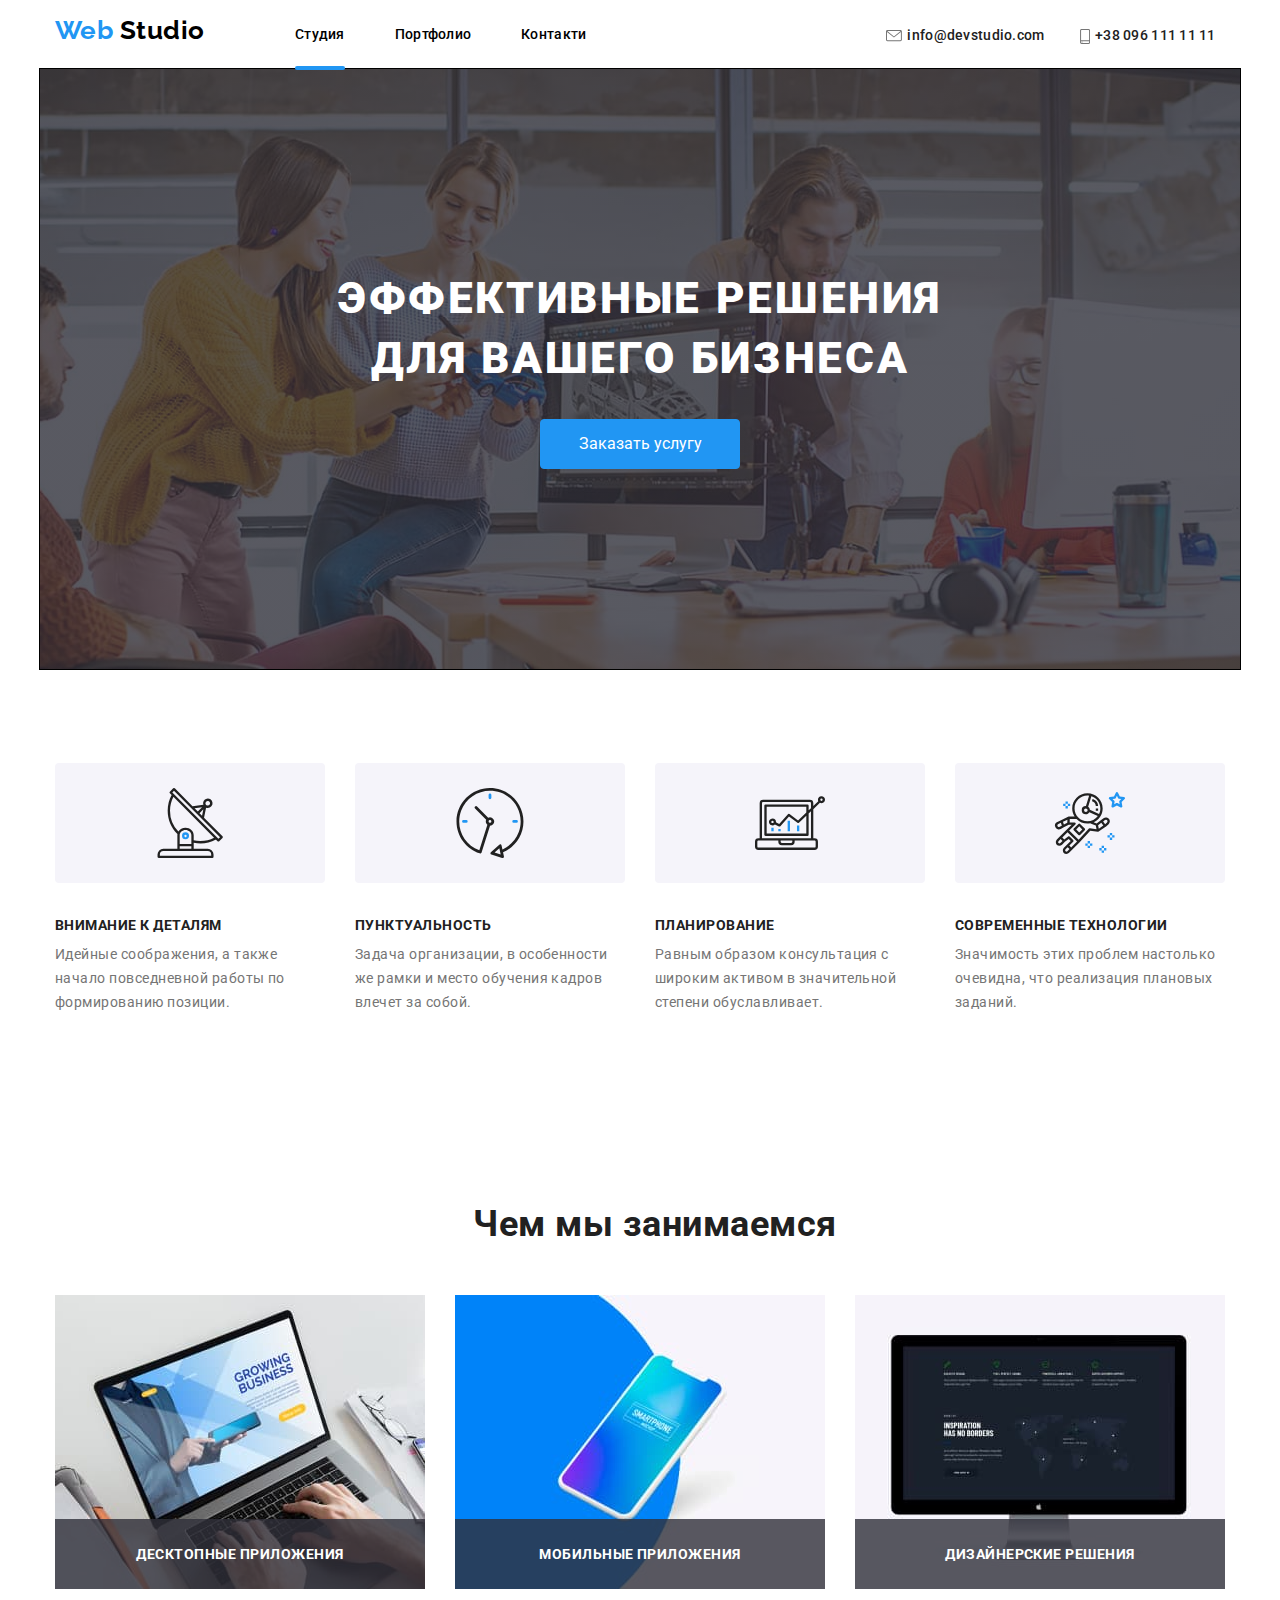
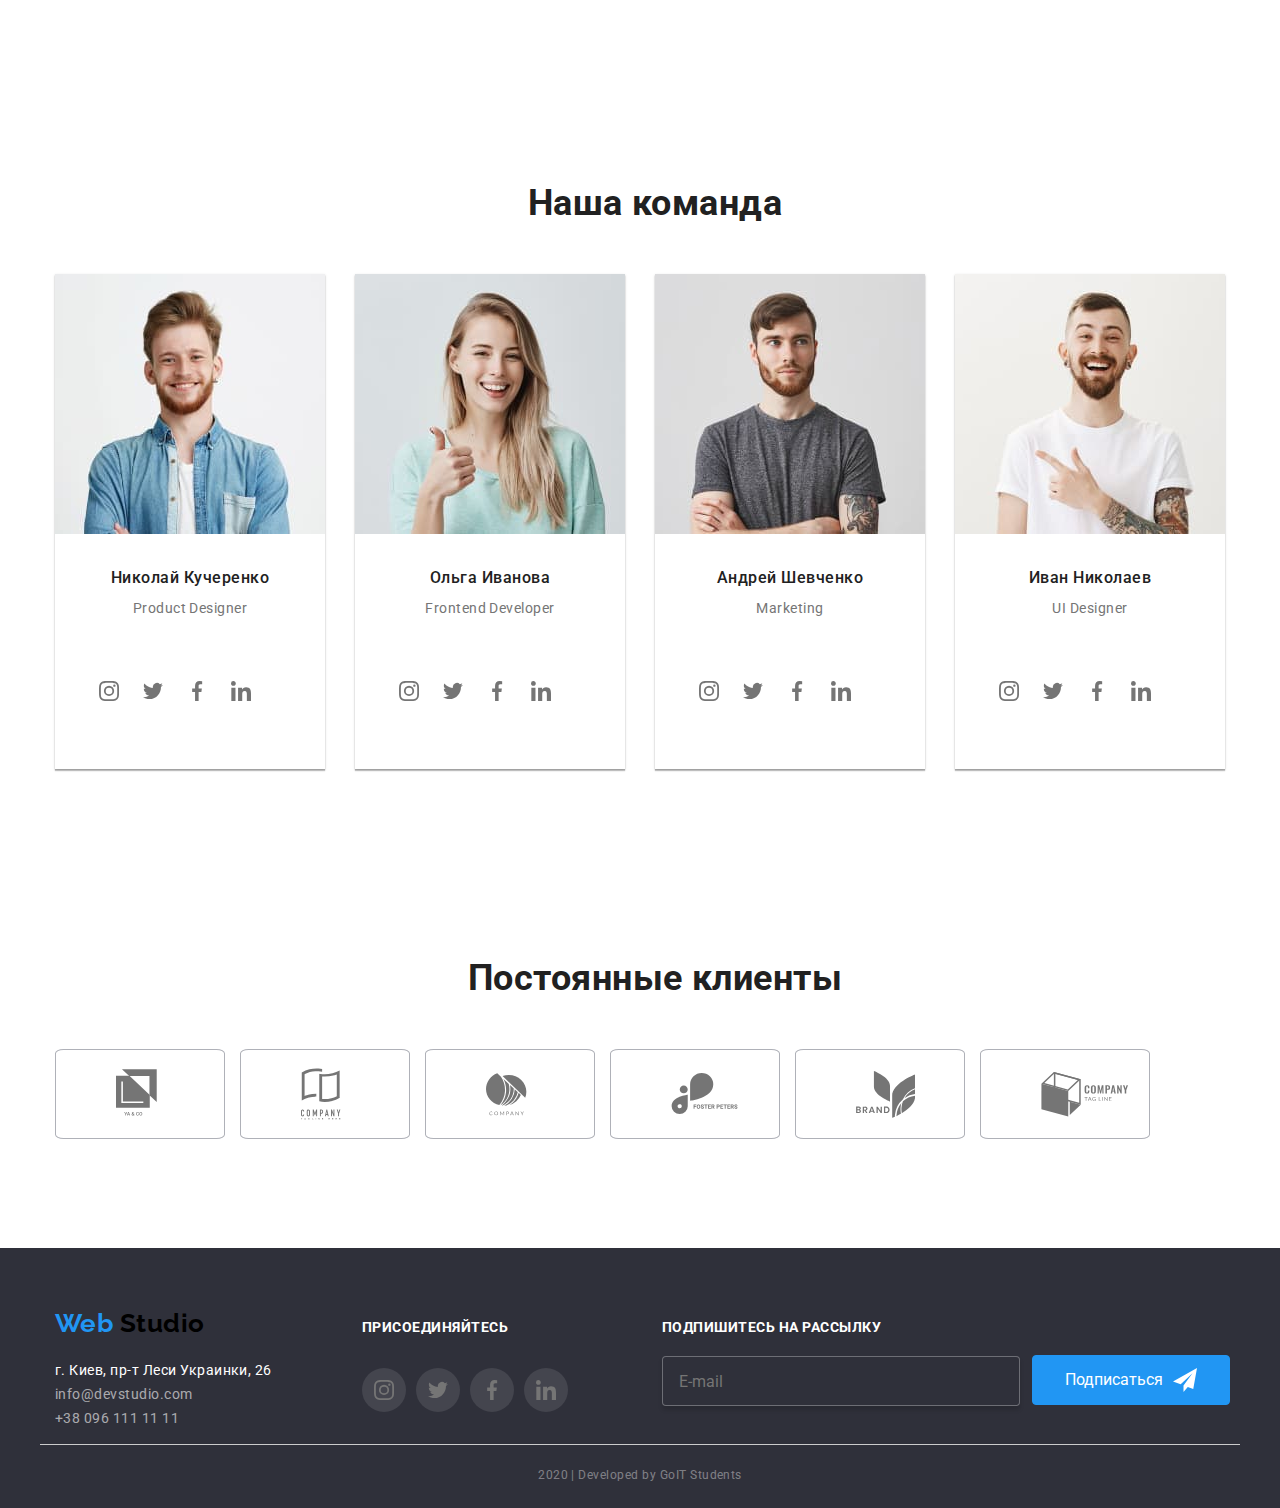
==== commit 4c1b496c: "work 8 - normal 6 container" ====
--- a/index.html
+++ b/index.html
@@ -15,7 +15,7 @@
                 <span class="logo-blue">Web</span>
                 <span class="logo-black">Studio</span>
             </a>
-            <button type="button" class="menu-button is-open" aria-expanded="false" aria-controls="menu-container" data-menu-button>
+            <button type="button" class="menu-button" aria-expanded="false" aria-controls="menu-container" data-menu-button>
                 <svg
                     width="24"
                     height="24"
@@ -24,7 +24,7 @@
                     <use class="icon-menu" href="./images/symbol-mob.svg#menu_24px"></use>
                 </svg>
             </button>
-            <div class="menu-container is-open" id="menu-container" data-menu>
+            <div class="menu-container" id="menu-container" data-menu>
                 <ul class="site-nav list navigation">
                     <li class="item"><a href="./index.html" class="link current link-current">Студия</a></li>
                     <li class="item"><a href="./portfolio.html" class="link current">Портфолио</a></li>
--- a/css/main.min.css
+++ b/css/main.min.css
@@ -1,2 +1,2 @@
-*{margin:0;padding:0;-webkit-box-sizing:border-box;box-sizing:border-box}body{background-color:#fff;color:#757575;font-family:Roboto;letter-spacing:.03em}.list{display:-webkit-box;display:-ms-flexbox;display:flex;padding-top:0;padding-bottom:0;padding-left:0;padding-right:0;list-style:none}.list-item{-webkit-box-sizing:border-box;box-sizing:border-box;margin-left:30px}.container{padding-left:15px;padding-right:15px;margin-left:auto;margin-right:auto}@media screen and (min-width: 480px){.container{width:480px}}@media screen and (min-width: 768px){.container{width:768px}}@media screen and (min-width: 1200px){.container{width:1200px}}a{text-decoration:none;-webkit-transition:color 250ms,cubic-bezier(0.4, 0, 0.2, 1),fill 250ms,cubic-bezier(0.4, 0, 0.2, 1);transition:color 250ms,cubic-bezier(0.4, 0, 0.2, 1),fill 250ms,cubic-bezier(0.4, 0, 0.2, 1)}a:hover{color:#2196F3}a:hover svg{fill:#2196F3}a:hover .icon{fill:#fff}.img{max-width:100%;display:block;height:auto}.container-header{display:-webkit-box;display:-ms-flexbox;display:flex;-webkit-box-align:center;-ms-flex-align:center;align-items:center;margin-left:auto;margin-right:auto;position:relative}.container-nav{display:-webkit-box;display:-ms-flexbox;display:flex;-webkit-box-align:baseline;-ms-flex-align:baseline;align-items:baseline;-webkit-box-pack:justify;-ms-flex-pack:justify;justify-content:space-between}.logo{width:153px;margin-top:15px;margin-right:85px;color:#000;font-family:Raleway;font-weight:700;font-size:26px;line-height:1.19}.logo-blue{color:#2196F3}.logo-black{color:#000}.menu-button{display:-webkit-inline-box;display:-ms-inline-flexbox;display:inline-flex;margin:0;padding:0;border:none}@media screen and (min-width: 768px){.menu-button{display:none}}.menu-button .icon-close{display:none}.menu-button.is-open .icon-close{display:block}.menu-button.is-open .icon-menu{display:none}.menu-container{padding:20px;text-align:center;font-size:20px;background-color:#757575}@media screen and (max-width: 767px){.menu-container{display:none;position:absolute;top:100%;left:0;width:100%}.menu-container.is-open{display:block}}@media screen and (min-width: 768px){.menu-container{display:-webkit-box;display:-ms-flexbox;display:flex;-webkit-box-pack:justify;-ms-flex-pack:justify;justify-content:space-between;-webkit-box-flex:1;-ms-flex-positive:1;flex-grow:1}}@media screen and (max-width: 767px){.navigation{display:block}}.contacts{margin-top:20px;margin-left:172px}@media screen and (max-width: 767px){.contacts{display:block;margin:0}}.site-nav .item{margin-right:50px}@media screen and (max-width: 768px){.site-nav .item{margin-right:0}}.site-nav .item:last-child{margin-right:0}.site-nav .link{display:block;margin-top:32px;margin-bottom:32px;color:#000;font-weight:500;font-size:14px;line-height:1.14px;letter-spacing:.02em;-webkit-transition:color 250ms,cubic-bezier(0.4, 0, 0.2, 1);transition:color 250ms,cubic-bezier(0.4, 0, 0.2, 1)}.site-nav .link:hover,.site-nav .link:focus{color:#2196F3}.current{position:relative}.current::after{content:"";position:absolute;display:block;width:100%;height:4px;left:0;top:32px;border-radius:2px;background-color:#2196F3;-webkit-transition:opacity 250ms,cubic-bezier(0.4, 0, 0.2, 1);transition:opacity 250ms,cubic-bezier(0.4, 0, 0.2, 1);opacity:0}.current:hover::after,.current:focus::after{opacity:1}.link-current:after{content:"";position:absolute;display:block;height:4px;left:0;top:32px;border-bottom:2px solid #2196F3;opacity:1}@media screen and (max-width: 768px){.link-current:after{display:none}}.contact{margin-right:30px;margin-top:32px;margin-bottom:32px;color:#212121;font-family:Roboto;font-weight:500;font-size:14px;line-height:1.14;letter-spacing:.02em;font-style:normal;-webkit-transition:color 250ms,cubic-bezier(0.4, 0, 0.2, 1);transition:color 250ms,cubic-bezier(0.4, 0, 0.2, 1)}.contact:last-child{margin-right:0}.contact:hover,.contact:focus{color:#2196F3}.icon-mail,.icon-tel{fill:#757575;margin-right:5px;vertical-align:middle}.section-hero{max-width:1600px;height:600px;display:-webkit-box;display:-ms-flexbox;display:flex;margin-left:auto;margin-right:auto;outline:1px solid black;background-color:#000;background-image:-webkit-gradient(linear, left top, right top, from(rgba(47,48,58,0.8)), to(rgba(47,48,58,0.8))),url("../images/Header.jpg");background-image:linear-gradient(to right, rgba(47,48,58,0.8), rgba(47,48,58,0.8)),url("../images/Header.jpg");background-repeat:no-repeat;background-position:center;background-size:cover}@media screen and (min-width: 480px){.section-hero{width:480px;background-position:center}}@media screen and (min-width: 768px){.section-hero{width:768px}}@media screen and (min-width: 1200px){.section-hero{width:1200px}}.container-hero{margin:auto;max-width:696px;text-align:center}.hero-title{margin-bottom:30px;color:#fff;font-weight:900;font-size:44px;line-height:1.36;text-align:center;letter-spacing:.06em;text-transform:uppercase}.button{display:inline-block;min-width:200px;height:50px;color:#fff;border:1px solid #2196F3;border-radius:4px;background-color:#2196F3;text-align:center}.button.primary{color:#fff;background:#2196F3}.button.secondary{color:#2196F3;background-color:#fff}.backdrop{position:fixed;width:1800px;height:1024px;left:0;top:0;background:rgba(0,0,0,0.2);padding:94px 15px;overflow-y:scroll}.is-hidden{visibility:hidden;opacity:0;pointer-events:visible}.form{padding:40px;background-color:#fff;border-radius:4px;-webkit-box-shadow:0px 2px 1px rgba(0,0,0,0.2),0px 1px 1px rgba(0,0,0,0.14),0px 1px 3px rgba(0,0,0,0.12);box-shadow:0px 2px 1px rgba(0,0,0,0.2),0px 1px 1px rgba(0,0,0,0.14),0px 1px 3px rgba(0,0,0,0.12);position:relative}@media screen and (min-width: 480px){.form{max-width:450px;height:609px;width:100%;position:absolute;top:50%;left:14%;-webkit-transform:translate(-50%, -14%);transform:translate(-50%, -14%)}}.close{position:absolute;width:30px;height:30px;top:8px;right:8px;background-color:#fff;border-radius:50%;border:1px solid rgba(33,33,33,0.2);-webkit-transform:translateX(-10%);transform:translateX(-10%);cursor:pointer}.icon-close{position:absolute;top:0;left:5px;-webkit-transform:translateY(30%);transform:translateY(30%)}.close:focus .icon-close{fill:#2196F3}.form-title{margin-bottom:30px;font-style:normal;font-weight:700;font-size:20px;line-height:23px;color:#212121;text-align:center}.form-field{margin-bottom:28px;position:relative}.form-label{position:absolute;top:50%;left:42px;font-size:14px;line-height:16px;letter-spacing:.01em;color:#757575;-webkit-transform:translateY(-50%);transform:translateY(-50%)}.form-input{width:100%;padding:12px 18px;border:1px solid rgba(33,33,33,0.2);-webkit-box-sizing:border-box;box-sizing:border-box;border-radius:4px;cursor:pointer}.form-input:focus+.form-label,.form-input:not(:placeholder-shown)+.form-label{color:#2196F3;-webkit-transform:translateY(-40px);transform:translateY(-40px);margin-left:-30px;-webkit-transition-duration:250ms;transition-duration:250ms}.form-input:placeholder-shown{background-color:#fff}.form-label:focus-within .form-input{outline:none;border-color:#2196F3}.form-icon{position:absolute;top:50%;left:16px;display:inline-block;width:18px;height:18px;-webkit-transform:translateY(-50%);transform:translateY(-50%);background-color:#fff}.form-input:focus ~ .form-icon{fill:#2196F3}.field-textarea{position:relative;margin-bottom:20px}.form-textarea{position:absolute;top:20%;left:16px;font-size:14px;line-height:16px;letter-spacing:.01em;color:#757575;-webkit-transform:translateY(-50%);transform:translateY(-50%);-webkit-transition:cubic-bezier(0.4, 0, 0.2, 1),-webkit-transform 250ms;transition:cubic-bezier(0.4, 0, 0.2, 1),-webkit-transform 250ms;transition:transform 250ms,cubic-bezier(0.4, 0, 0.2, 1);transition:transform 250ms,cubic-bezier(0.4, 0, 0.2, 1),-webkit-transform 250ms}.comment{width:370px;height:120px;padding:12px 16px;border:1px solid rgba(33,33,33,0.2);-webkit-box-sizing:border-box;box-sizing:border-box;border-radius:4px;cursor:pointer}.comment:focus+.form-textarea,.comment:not(:placeholder-shown)+.form-textarea{color:#2196F3;-webkit-transform:translateY(-45px);transform:translateY(-45px);margin-left:0;-webkit-transition-duration:250ms;transition-duration:250ms}.comment:placeholder-shown{background-color:#fff}.form-textarea:focus-within .comment{border-color:#2196F3;outline:none}.textarea{resize:none}.label{display:-webkit-box;display:-ms-flexbox;display:flex}.checkbox-box{position:relative}.checkbox-text{font-size:14px;line-height:24px;margin-left:20px}.checkbox{position:absolute;width:1px;height:1px;margin:-1px;border:0;padding:0;clip:rect(0 0 0 0);overflow:hidden}.icon-box{position:absolute;display:inline-block;width:16px;height:15px;top:5px;left:0;border:1px solid black;border-radius:2px;-webkit-box-align:center;-ms-flex-align:center;align-items:center}.checkbox:checked+.icon-box{border-color:#2196F3;background-color:#2196F3;background-image:url(../images/iconcheck.svg);background-size:contain;background-origin:border-box}.doc{color:#2196F3;-webkit-text-decoration-line:underline;text-decoration-line:underline}.form-button{margin-left:100px;margin-top:10px;cursor:pointer}.container-mesedg{display:-webkit-box;display:-ms-flexbox;display:flex;margin-left:auto;margin-right:auto;text-align:center;-webkit-box-pack:justify;-ms-flex-pack:justify;justify-content:space-between;padding-top:94px;padding-bottom:94px}.list-mesedg{-ms-flex-wrap:wrap;flex-wrap:wrap}.mesedg{margin-right:30px;margin-left:0;-webkit-box-pack:center;-ms-flex-pack:center;justify-content:center;-webkit-box-align:center;-ms-flex-align:center;align-items:center}@media screen and (max-width: 480px){.mesedg{width:450px;margin:15px}}@media screen and (max-width: 768px){.mesedg{width:354px;margin-bottom:30px}}@media screen and (min-width: 1200px){.mesedg{width:calc((100% - 30px * 3) / 4)}}.mesedg:last-child{margin-right:0}.icon-mesedg{width:270px;height:120px;background:#F5F4FA;border-radius:4px;padding-top:25px;padding-bottom:25px;margin-bottom:30px}.section-title{width:270px;text-align:left;margin-bottom:10px;color:#212121;font-weight:700;font-size:14px;line-height:1.14;text-transform:uppercase}.section-text{width:270px;text-align:left;color:#757575;font-weight:400;font-size:14px;line-height:1.71}.container-robota{padding-top:94px;padding-bottom:94px}@media screen and (max-width: 1200px){.container-robota{display:none}}.section-titles{margin-bottom:50px;color:#212121;font-weight:700;font-size:36px;line-height:1.17;text-align:center}@media screen and (min-width: 480px){.section-titles{width:480px}}@media screen and (min-width: 768px){.section-titles{width:768px}}@media screen and (min-width: 1200px){.section-titles{width:1200px}}.program{width:calc((100% - 30px * 2) / 3);margin-right:30px;margin-left:0;position:relative}.foto-program{width:370px;height:294px}.program-cod{position:absolute;top:294px;left:0;width:370px;height:70px;background-color:rgba(47,48,58,0.8);-webkit-transform:translateY(-100%);transform:translateY(-100%)}.section-cod{display:-webkit-box;display:-ms-flexbox;display:flex;margin-top:27px;margin-bottom:27px;color:#fff;font-weight:700;font-size:14px;line-height:16px;text-align:center;text-transform:uppercase;-webkit-box-pack:center;-ms-flex-pack:center;justify-content:center;-webkit-box-align:center;-ms-flex-align:center;align-items:center}.container-comanda{margin-left:auto;margin-right:auto;text-align:center;padding-top:94px;padding-bottom:94px}.list-comanda{list-style:none;-ms-flex-wrap:wrap;flex-wrap:wrap}.fotos{margin-right:30px;margin-left:0;-webkit-box-shadow:0px 2px 1px rgba(0,0,0,0.2),0px 1px 1px rgba(0,0,0,0.14),0px 1px 3px rgba(0,0,0,0.12);box-shadow:0px 2px 1px rgba(0,0,0,0.2),0px 1px 1px rgba(0,0,0,0.14),0px 1px 3px rgba(0,0,0,0.12)}@media screen and (max-width: 480px){.fotos{width:450px;margin:15px}}@media screen and (max-width: 768px){.fotos{width:354px;margin-bottom:15px}}@media screen and (min-width: 1200px){.fotos{width:calc((100% - 30px * 3) / 4)}}.fotos:last-child{margin-right:0}.foto-name{width:270px;height:260px;margin-bottom:30px}.section-name{margin-bottom:10px;margin-right:auto;margin-left:auto;color:#212121;font-weight:500;font-size:16px;line-height:1.19;text-align:center}.section-tex{margin-bottom:16px;margin-left:auto;margin-right:auto;color:#757575;font-weight:400;font-size:14px;line-height:1.71;text-align:center}.list-name{width:206px;margin-bottom:24px;margin-left:32px}.social-link{display:-webkit-inline-box;display:-ms-inline-flexbox;display:inline-flex;width:44px;height:44px;border-radius:50%;background-color:#fff;-webkit-box-align:center;-ms-flex-align:center;align-items:center;padding-top:12px;-webkit-transition:background-color 250ms cubic-bezier(0.4, 0, 0.2, 1);transition:background-color 250ms cubic-bezier(0.4, 0, 0.2, 1)}.social-link:hover{background-color:#2196F3}.icon{fill:#757575}.container-client{margin-left:auto;margin-right:auto;text-align:center;padding-top:94px;padding-bottom:94px}.clients{display:-webkit-box;display:-ms-flexbox;display:flex;margin-left:auto;margin-right:auto;-ms-flex-wrap:wrap;flex-wrap:wrap}.client{width:170px;margin-right:30px;margin-left:0;margin-bottom:15px}@media screen and (max-width: 480px){.client{width:210px;-ms-flex-wrap:nowrap;flex-wrap:nowrap;margin:15px}}@media screen and (max-width: 768px){.client{width:226px;margin-bottom:15px}}@media screen and (max-width: 1200px){.client{width:170px}}.box-icon{display:-webkit-box;display:-ms-flexbox;display:flex;height:90px;border:0.1px solid #AFB1B8;border-radius:5%;-webkit-box-align:center;-ms-flex-align:center;align-items:center;padding-left:60px;-webkit-transition:border 250ms,cubic-bezier(0.4, 0, 0.2, 1);transition:border 250ms,cubic-bezier(0.4, 0, 0.2, 1)}.box-icon:hover{border:0.1px solid #2196F3;border-radius:5%}.icon-logo{fill:#757575}.footer{color:#fff;background-color:#2F303A}.page-footer{display:-webkit-box;display:-ms-flexbox;display:flex;-webkit-box-pack:justify;-ms-flex-pack:justify;justify-content:space-between;-webkit-box-align:baseline;-ms-flex-align:baseline;align-items:baseline;border-bottom:1px solid #ccc;margin-left:auto;margin-right:auto;-ms-flex-wrap:wrap;flex-wrap:wrap}@media screen and (max-width: 480px){.page-footer{width:480px}}@media screen and (min-width: 1200px){.page-footer{width:1200px;-ms-flex-wrap:nowrap;flex-wrap:nowrap}}.logo-footer{display:block;width:153px;margin-bottom:20px}.lis{list-style:none}.footer-address{width:231px;color:#fff;font-weight:400;font-size:14px;line-height:1.71;font-style:normal}.footer-contact{width:231px;color:rgba(255,255,255,0.6);font-weight:400;font-size:14px;line-height:1.71;font-style:normal}.inst{display:block;width:206px;margin-left:69px;margin-top:72px}.footer-title{color:#fff;font-weight:700;font-size:14px;line-height:1.14;text-transform:uppercase}.insts{width:145px}@media screen and (max-width: 480px){.insts{-webkit-box-align:center;-ms-flex-align:center;align-items:center}}.list-icons{margin-right:10px}.icons{background:rgba(255,255,255,0.1);padding-left:12px}.forms{display:-webkit-box;display:-ms-flexbox;display:flex;width:570px;height:86px;margin-left:94px;-ms-flex-wrap:wrap;flex-wrap:wrap}@media screen and (min-width: 1200px){.forms{width:1200px;-ms-flex-wrap:nowrap;flex-wrap:nowrap}}.forms-mails{display:block}.forms-input{width:358px;height:50px;padding:15px 16px;border:1px solid rgba(255,255,255,0.3);-webkit-box-sizing:border-box;box-sizing:border-box;-webkit-box-shadow:0px 4px 4px rgba(0,0,0,0.15);box-shadow:0px 4px 4px rgba(0,0,0,0.15);border-radius:4px;background-color:#2F303A}.mails{margin-bottom:20px;padding-left:0}@media screen and (max-width: 480px){.mails{-webkit-box-align:center;-ms-flex-align:center;align-items:center}}.submit{margin-top:35px}.buttons{display:-webkit-inline-box;display:-ms-inline-flexbox;display:inline-flex;border-radius:4px;padding:10px 32px;max-width:200px;height:50px;margin-left:12px;color:#fff;border:1px solid #2196F3;background-color:#2196F3;text-align:center;-webkit-box-align:center;-ms-flex-align:center;align-items:center;cursor:pointer}.icon-send{fill:#fff;margin-left:10px}.avtor{display:block;width:310px;padding-top:18px;padding-bottom:21px;margin:auto;color:rgba(255,255,255,0.4);font-size:12px;line-height:2;text-align:center}.container-work{margin-left:auto;margin-right:auto;text-align:center;padding-top:93px;padding-bottom:94px}.wors{display:none}.work-buttons{width:611px;margin-bottom:34px;margin-left:auto;margin-right:auto}@media screen and (max-width: 480px){.work-buttons{width:auto}}.list-work{display:-webkit-box;display:-ms-flexbox;display:flex;-ms-flex-wrap:wrap;flex-wrap:wrap;margin:15px 8px}@media screen and (min-width: 480px){.list-work{width:362px;-ms-flex-wrap:nowrap;flex-wrap:nowrap;margin-bottom:40px}}.list-button{margin-right:8px;margin-left:0}.work-button{min-width:128px;height:38px;margin-bottom:15px;color:#212121;font-weight:500;font-size:16px;line-height:1.62;text-align:center;border:none;cursor:pointer;-webkit-transition:background-color 250ms cubic-bezier(0.4, 0, 0.2, 1) color 250ms cubic-bezier(0.4, 0, 0.2, 1);transition:background-color 250ms cubic-bezier(0.4, 0, 0.2, 1) color 250ms cubic-bezier(0.4, 0, 0.2, 1)}.work-button:hover,.work-button:focus{color:#fff;background-color:#2196F3}.flex-container{display:-webkit-box;display:-ms-flexbox;display:flex;margin:-15px;-ms-flex-wrap:wrap;flex-wrap:wrap}.flex-element{width:370px;height:404px;margin:15px;border:1px solid #eee;overflow:hidden;position:relative}@media screen and (max-width: 480px){.flex-element{width:450px;margin:15px;-webkit-box-align:center;-ms-flex-align:center;align-items:center}}@media screen and (max-width: 768px){.flex-element{width:354;margin:15px}}.product-foto{background-color:rgba(255,255,255,0.4);overflow:hidden;position:relative}.product-foto::before{display:inline-block;content:"";position:absolute;top:0;left:0;width:100%;height:100%;background-color:rgba(33,150,243,0.9);-webkit-transform:translateY(100%);transform:translateY(100%);-webkit-transition:-webkit-transform 250ms cubic-bezier(0.4, 0, 0.2, 1);transition:-webkit-transform 250ms cubic-bezier(0.4, 0, 0.2, 1);transition:transform 250ms cubic-bezier(0.4, 0, 0.2, 1);transition:transform 250ms cubic-bezier(0.4, 0, 0.2, 1), -webkit-transform 250ms cubic-bezier(0.4, 0, 0.2, 1);opacity:0}.flex-element:hover .product-foto::before{-webkit-transform:translateY(0);transform:translateY(0);opacity:1}.product-overlay{position:absolute;padding-top:63px;left:0;top:0;width:100%;height:100%;-webkit-transform:translateY(100%);transform:translateY(100%);-webkit-transition:-webkit-transform 250ms cubic-bezier(0.4, 0, 0.2, 1);transition:-webkit-transform 250ms cubic-bezier(0.4, 0, 0.2, 1);transition:transform 250ms cubic-bezier(0.4, 0, 0.2, 1);transition:transform 250ms cubic-bezier(0.4, 0, 0.2, 1), -webkit-transform 250ms cubic-bezier(0.4, 0, 0.2, 1);opacity:0}.flex-element:hover .product-overlay{-webkit-transform:translateY(0);transform:translateY(0);opacity:1;-webkit-box-shadow:1px 4px 6px rgba(0,0,0,0.16),0px 4px 4px rgba(0,0,0,0.06),0px 1px 1px rgba(0,0,0,0.12);box-shadow:1px 4px 6px rgba(0,0,0,0.16),0px 4px 4px rgba(0,0,0,0.06),0px 1px 1px rgba(0,0,0,0.12)}.work-title{width:322px;margin-top:0;margin-bottom:4px;margin-right:24px;margin-left:24px;color:#212121;font-weight:700;font-size:18px;line-height:2.0;letter-spacing:.06em;text-align:left}.work-name{width:322px;margin-top:0;margin-bottom:20px;margin-right:24px;margin-left:24px;color:#757575;font-weight:400;font-size:16px;line-height:1.187;text-align:left}.text{width:332px;margin-top:auto;margin-bottom:auto;margin-right:24px;margin-left:24px;color:#fff;font-weight:400;font-size:18px;line-height:1.56;text-align:left}
+*{margin:0;padding:0;-webkit-box-sizing:border-box;box-sizing:border-box}body{background-color:#fff;color:#757575;font-family:Roboto;letter-spacing:.03em}.list{display:-webkit-box;display:-ms-flexbox;display:flex;padding-top:0;padding-bottom:0;padding-left:0;padding-right:0;list-style:none}.list-item{-webkit-box-sizing:border-box;box-sizing:border-box;margin-left:30px}.container{padding-left:15px;padding-right:15px;margin-left:auto;margin-right:auto}@media screen and (min-width: 480px){.container{width:480px}}@media screen and (min-width: 768px){.container{width:768px}}@media screen and (min-width: 1200px){.container{width:1200px}}a{text-decoration:none;-webkit-transition:color 250ms,cubic-bezier(0.4, 0, 0.2, 1),fill 250ms,cubic-bezier(0.4, 0, 0.2, 1);transition:color 250ms,cubic-bezier(0.4, 0, 0.2, 1),fill 250ms,cubic-bezier(0.4, 0, 0.2, 1)}a:hover{color:#2196F3}a:hover svg{fill:#2196F3}a:hover .icon{fill:#fff}.img{max-width:100%;display:block;height:auto}.container-header{display:-webkit-box;display:-ms-flexbox;display:flex;-webkit-box-align:center;-ms-flex-align:center;align-items:center;margin-left:auto;margin-right:auto;position:relative}.container-nav{display:-webkit-box;display:-ms-flexbox;display:flex;-webkit-box-align:baseline;-ms-flex-align:baseline;align-items:baseline;-webkit-box-pack:justify;-ms-flex-pack:justify;justify-content:space-between}.logo{width:153px;margin-top:15px;margin-right:85px;color:#000;font-family:Raleway;font-weight:700;font-size:26px;line-height:1.19}.logo-blue{color:#2196F3}.logo-black{color:#000}.menu-button{display:-webkit-inline-box;display:-ms-inline-flexbox;display:inline-flex;margin:0;padding:0;border:none}@media screen and (min-width: 768px){.menu-button{display:none}}.menu-button .icon-close{display:none}.menu-button.is-open .icon-close{display:block}.menu-button.is-open .icon-menu{display:none}.menu-container{padding:2px;text-align:center;font-size:20px}@media screen and (max-width: 767px){.menu-container{display:none;position:absolute;top:100%;left:0;width:480px;height:453px;background-color:#fff}.menu-container.is-open{display:block}}@media screen and (min-width: 768px){.menu-container{display:-webkit-box;display:-ms-flexbox;display:flex;-webkit-box-pack:justify;-ms-flex-pack:justify;justify-content:space-between;-webkit-box-flex:1;-ms-flex-positive:1;flex-grow:1}}@media screen and (max-width: 767px){.navigation{display:block;margin-top:120px;margin-bottom:60px}}@media screen and (max-width: 767px){.contacts{margin-left:0;-ms-flex-wrap:wrap;flex-wrap:wrap;font-size:18px;line-height:21px}}@media screen and (min-width: 768px){.contacts{display:block;margin-top:10px;margin-left:100px}}@media screen and (min-width: 1200px){.contacts{margin-top:20px;margin-left:300px}}.site-nav .item{margin-right:50px}@media screen and (max-width: 768px){.site-nav .item{margin-right:0}}.site-nav .item:last-child{margin-right:0}.site-nav .link{display:block;margin-top:32px;margin-bottom:32px;color:#000;font-weight:500;font-size:14px;line-height:1.14px;letter-spacing:.02em;-webkit-transition:color 250ms,cubic-bezier(0.4, 0, 0.2, 1);transition:color 250ms,cubic-bezier(0.4, 0, 0.2, 1)}@media screen and (max-width: 767px){.site-nav .link{line-height:21px;font-size:18px}}.site-nav .link:hover,.site-nav .link:focus{color:#2196F3}.current{position:relative}.current::after{content:"";position:absolute;display:block;width:100%;height:4px;left:0;top:32px;border-radius:2px;background-color:#2196F3;-webkit-transition:opacity 250ms,cubic-bezier(0.4, 0, 0.2, 1);transition:opacity 250ms,cubic-bezier(0.4, 0, 0.2, 1);opacity:0}.current:hover::after,.current:focus::after{opacity:1}.link-current:after{content:"";position:absolute;display:block;height:4px;left:0;top:32px;border-bottom:2px solid #2196F3;opacity:1}@media screen and (max-width: 768px){.link-current:after{display:none}}.contact{margin-right:30px;margin-top:32px;margin-bottom:32px;color:#212121;font-family:Roboto;font-weight:500;font-size:14px;line-height:1.14;letter-spacing:.02em;font-style:normal;-webkit-transition:color 250ms,cubic-bezier(0.4, 0, 0.2, 1);transition:color 250ms,cubic-bezier(0.4, 0, 0.2, 1)}@media screen and (max-width: 767px){.contact{display:block;margin:0;margin-bottom:16px}}@media screen and (min-width: 768px){.contact{margin-left:0;margin-bottom:10px}}.contact:last-child{margin-right:0}.contact:hover,.contact:focus{color:#2196F3}.icon-mail,.icon-tel{fill:#757575;margin-right:5px;vertical-align:middle}.section-hero{max-width:1600px;height:600px;display:-webkit-box;display:-ms-flexbox;display:flex;margin-left:auto;margin-right:auto;outline:1px solid black;background-color:#000;background-image:-webkit-gradient(linear, left top, right top, from(rgba(47,48,58,0.8)), to(rgba(47,48,58,0.8))),url("../images/Header.jpg");background-image:linear-gradient(to right, rgba(47,48,58,0.8), rgba(47,48,58,0.8)),url("../images/Header.jpg");background-repeat:no-repeat;background-position:center;background-size:cover}@media screen and (min-width: 480px){.section-hero{width:480px;background-position:center}}@media screen and (min-width: 768px){.section-hero{width:768px}}@media screen and (min-width: 1200px){.section-hero{width:1200px}}.container-hero{margin:auto;max-width:696px;text-align:center}.hero-title{margin-bottom:30px;color:#fff;font-weight:900;font-size:44px;line-height:1.36;text-align:center;letter-spacing:.06em;text-transform:uppercase}.button{display:inline-block;min-width:200px;height:50px;color:#fff;border:1px solid #2196F3;border-radius:4px;background-color:#2196F3;text-align:center}.button.primary{color:#fff;background:#2196F3}.button.secondary{color:#2196F3;background-color:#fff}.backdrop{position:fixed;width:1800px;height:1024px;left:0;top:0;background:rgba(0,0,0,0.2);padding:94px 15px;overflow-y:scroll}.is-hidden{visibility:hidden;opacity:0;pointer-events:visible}.form{padding:40px;background-color:#fff;border-radius:4px;-webkit-box-shadow:0px 2px 1px rgba(0,0,0,0.2),0px 1px 1px rgba(0,0,0,0.14),0px 1px 3px rgba(0,0,0,0.12);box-shadow:0px 2px 1px rgba(0,0,0,0.2),0px 1px 1px rgba(0,0,0,0.14),0px 1px 3px rgba(0,0,0,0.12);position:relative}@media screen and (min-width: 480px){.form{max-width:450px;height:609px;width:100%;position:absolute;top:50%;left:14%;-webkit-transform:translate(-50%, -14%);transform:translate(-50%, -14%)}}.close{position:absolute;width:30px;height:30px;top:8px;right:8px;background-color:#fff;border-radius:50%;border:1px solid rgba(33,33,33,0.2);-webkit-transform:translateX(-10%);transform:translateX(-10%);cursor:pointer}.icon-close{position:absolute;top:0;left:5px;-webkit-transform:translateY(30%);transform:translateY(30%)}.close:focus .icon-close{fill:#2196F3}.form-title{margin-bottom:30px;font-style:normal;font-weight:700;font-size:20px;line-height:23px;color:#212121;text-align:center}.form-field{margin-bottom:28px;position:relative}.form-label{position:absolute;top:50%;left:42px;font-size:14px;line-height:16px;letter-spacing:.01em;color:#757575;-webkit-transform:translateY(-50%);transform:translateY(-50%)}.form-input{width:100%;padding:12px 18px;border:1px solid rgba(33,33,33,0.2);-webkit-box-sizing:border-box;box-sizing:border-box;border-radius:4px;cursor:pointer}.form-input:focus+.form-label,.form-input:not(:placeholder-shown)+.form-label{color:#2196F3;-webkit-transform:translateY(-40px);transform:translateY(-40px);margin-left:-30px;-webkit-transition-duration:250ms;transition-duration:250ms}.form-input:placeholder-shown{background-color:#fff}.form-label:focus-within .form-input{outline:none;border-color:#2196F3}.form-icon{position:absolute;top:50%;left:16px;display:inline-block;width:18px;height:18px;-webkit-transform:translateY(-50%);transform:translateY(-50%);background-color:#fff}.form-input:focus ~ .form-icon{fill:#2196F3}.field-textarea{position:relative;margin-bottom:20px}.form-textarea{position:absolute;top:20%;left:16px;font-size:14px;line-height:16px;letter-spacing:.01em;color:#757575;-webkit-transform:translateY(-50%);transform:translateY(-50%);-webkit-transition:cubic-bezier(0.4, 0, 0.2, 1),-webkit-transform 250ms;transition:cubic-bezier(0.4, 0, 0.2, 1),-webkit-transform 250ms;transition:transform 250ms,cubic-bezier(0.4, 0, 0.2, 1);transition:transform 250ms,cubic-bezier(0.4, 0, 0.2, 1),-webkit-transform 250ms}.comment{width:370px;height:120px;padding:12px 16px;border:1px solid rgba(33,33,33,0.2);-webkit-box-sizing:border-box;box-sizing:border-box;border-radius:4px;cursor:pointer}.comment:focus+.form-textarea,.comment:not(:placeholder-shown)+.form-textarea{color:#2196F3;-webkit-transform:translateY(-45px);transform:translateY(-45px);margin-left:0;-webkit-transition-duration:250ms;transition-duration:250ms}.comment:placeholder-shown{background-color:#fff}.form-textarea:focus-within .comment{border-color:#2196F3;outline:none}.textarea{resize:none}.label{display:-webkit-box;display:-ms-flexbox;display:flex}.checkbox-box{position:relative}.checkbox-text{font-size:14px;line-height:24px;margin-left:20px}.checkbox{position:absolute;width:1px;height:1px;margin:-1px;border:0;padding:0;clip:rect(0 0 0 0);overflow:hidden}.icon-box{position:absolute;display:inline-block;width:16px;height:15px;top:5px;left:0;border:1px solid black;border-radius:2px;-webkit-box-align:center;-ms-flex-align:center;align-items:center}.checkbox:checked+.icon-box{border-color:#2196F3;background-color:#2196F3;background-image:url(../images/iconcheck.svg);background-size:contain;background-origin:border-box}.doc{color:#2196F3;-webkit-text-decoration-line:underline;text-decoration-line:underline}.form-button{margin-left:100px;margin-top:10px;cursor:pointer}.container-mesedg{display:-webkit-box;display:-ms-flexbox;display:flex;margin-left:auto;margin-right:auto;text-align:center;-webkit-box-pack:justify;-ms-flex-pack:justify;justify-content:space-between;padding-top:94px;padding-bottom:94px}.list-mesedg{-ms-flex-wrap:wrap;flex-wrap:wrap}.mesedg{margin-right:30px;margin-left:0;-webkit-box-pack:center;-ms-flex-pack:center;justify-content:center;-webkit-box-align:center;-ms-flex-align:center;align-items:center}@media screen and (max-width: 480px){.mesedg{width:450px;margin:15px}}@media screen and (max-width: 768px){.mesedg{width:354px;margin-bottom:15px}}@media screen and (min-width: 1200px){.mesedg{width:calc((100% - 30px * 3) / 4)}}.mesedg:last-child{margin-right:0}.icon-mesedg{width:270px;height:120px;background:#F5F4FA;border-radius:4px;padding-top:25px;padding-bottom:25px;margin-bottom:30px}.section-title{width:270px;text-align:left;margin-bottom:10px;color:#212121;font-weight:700;font-size:14px;line-height:1.14;text-transform:uppercase}.section-text{width:270px;text-align:left;color:#757575;font-weight:400;font-size:14px;line-height:1.71}.container-robota{padding-top:94px;padding-bottom:94px}@media screen and (max-width: 1200px){.container-robota{display:none}}.section-titles{margin-bottom:50px;color:#212121;font-weight:700;font-size:36px;line-height:1.17;text-align:center}@media screen and (min-width: 480px){.section-titles{width:480px}}@media screen and (min-width: 768px){.section-titles{width:768px}}@media screen and (min-width: 1200px){.section-titles{width:1200px}}.program{width:calc((100% - 30px * 2) / 3);margin-right:30px;margin-left:0;position:relative}.foto-program{width:370px;height:294px}.program-cod{position:absolute;top:294px;left:0;width:370px;height:70px;background-color:rgba(47,48,58,0.8);-webkit-transform:translateY(-100%);transform:translateY(-100%)}.section-cod{display:-webkit-box;display:-ms-flexbox;display:flex;margin-top:27px;margin-bottom:27px;color:#fff;font-weight:700;font-size:14px;line-height:16px;text-align:center;text-transform:uppercase;-webkit-box-pack:center;-ms-flex-pack:center;justify-content:center;-webkit-box-align:center;-ms-flex-align:center;align-items:center}.container-comanda{margin-left:auto;margin-right:auto;text-align:center;padding-top:94px;padding-bottom:94px}.list-comanda{list-style:none;-ms-flex-wrap:wrap;flex-wrap:wrap}.fotos{margin-right:30px;margin-left:0;-webkit-box-shadow:0px 2px 1px rgba(0,0,0,0.2),0px 1px 1px rgba(0,0,0,0.14),0px 1px 3px rgba(0,0,0,0.12);box-shadow:0px 2px 1px rgba(0,0,0,0.2),0px 1px 1px rgba(0,0,0,0.14),0px 1px 3px rgba(0,0,0,0.12)}@media screen and (max-width: 480px){.fotos{width:450px;margin:15px}}@media screen and (max-width: 768px){.fotos{width:354px;margin-bottom:15px}}@media screen and (min-width: 1200px){.fotos{width:calc((100% - 30px * 3) / 4)}}.fotos:last-child{margin-right:0}.foto-name{width:270px;height:260px;margin-bottom:30px}.section-name{margin-bottom:10px;margin-right:auto;margin-left:auto;color:#212121;font-weight:500;font-size:16px;line-height:1.19;text-align:center}.section-tex{margin-bottom:16px;margin-left:auto;margin-right:auto;color:#757575;font-weight:400;font-size:14px;line-height:1.71;text-align:center}.list-name{width:206px;margin-bottom:24px;margin-left:32px}.social-link{display:-webkit-inline-box;display:-ms-inline-flexbox;display:inline-flex;width:44px;height:44px;border-radius:50%;background-color:#fff;-webkit-box-align:center;-ms-flex-align:center;align-items:center;padding-top:12px;-webkit-transition:background-color 250ms cubic-bezier(0.4, 0, 0.2, 1);transition:background-color 250ms cubic-bezier(0.4, 0, 0.2, 1)}.social-link:hover{background-color:#2196F3}.icon{fill:#757575}.container-client{margin-left:auto;margin-right:auto;text-align:center;padding-top:94px;padding-bottom:94px}.clients{display:-webkit-box;display:-ms-flexbox;display:flex;margin-left:auto;margin-right:auto;-ms-flex-wrap:wrap;flex-wrap:wrap}.client{width:170px;margin-left:0;margin-bottom:15px;margin-right:15px}@media screen and (max-width: 480px){.client{width:210px;margin:15px}}@media screen and (max-width: 768px){.client{width:226px;margin-bottom:15px}}@media screen and (max-width: 1200px){.client{width:170px;margin-right:15px}}.box-icon{display:-webkit-box;display:-ms-flexbox;display:flex;height:90px;border:0.1px solid #AFB1B8;border-radius:5%;-webkit-box-align:center;-ms-flex-align:center;align-items:center;padding-left:60px;-webkit-transition:border 250ms,cubic-bezier(0.4, 0, 0.2, 1);transition:border 250ms,cubic-bezier(0.4, 0, 0.2, 1)}.box-icon:hover{border:0.1px solid #2196F3;border-radius:5%}.icon-logo{fill:#757575}.footer{color:#fff;background-color:#2F303A}.page-footer{display:-webkit-box;display:-ms-flexbox;display:flex;-webkit-box-pack:justify;-ms-flex-pack:justify;justify-content:space-between;-webkit-box-align:baseline;-ms-flex-align:baseline;align-items:baseline;border-bottom:1px solid #ccc;margin-left:auto;margin-right:auto;-ms-flex-wrap:wrap;flex-wrap:wrap}@media screen and (max-width: 480px){.page-footer{width:480px}}@media screen and (min-width: 1200px){.page-footer{width:1200px;-ms-flex-wrap:nowrap;flex-wrap:nowrap}}.logo-footer{display:block;width:153px;margin-bottom:20px}.lis{list-style:none}.footer-address{width:231px;color:#fff;font-weight:400;font-size:14px;line-height:1.71;font-style:normal}.footer-contact{width:231px;color:rgba(255,255,255,0.6);font-weight:400;font-size:14px;line-height:1.71;font-style:normal}.inst{display:block;width:206px;margin-left:69px;margin-top:72px}.footer-title{color:#fff;font-weight:700;font-size:14px;line-height:1.14;text-transform:uppercase}.insts{width:145px}@media screen and (max-width: 480px){.insts{-webkit-box-align:center;-ms-flex-align:center;align-items:center}}.list-icons{margin-right:10px}.icons{background:rgba(255,255,255,0.1);padding-left:12px}.forms{display:-webkit-box;display:-ms-flexbox;display:flex;width:570px;height:86px;margin-left:94px;-ms-flex-wrap:wrap;flex-wrap:wrap}@media screen and (min-width: 1200px){.forms{width:1200px;-ms-flex-wrap:nowrap;flex-wrap:nowrap}}.forms-mails{display:block}.forms-input{width:358px;height:50px;padding:15px 16px;border:1px solid rgba(255,255,255,0.3);-webkit-box-sizing:border-box;box-sizing:border-box;-webkit-box-shadow:0px 4px 4px rgba(0,0,0,0.15);box-shadow:0px 4px 4px rgba(0,0,0,0.15);border-radius:4px;background-color:#2F303A}.mails{margin-bottom:20px;padding-left:0}@media screen and (max-width: 480px){.mails{-webkit-box-align:center;-ms-flex-align:center;align-items:center}}.submit{margin-top:35px}.buttons{display:-webkit-inline-box;display:-ms-inline-flexbox;display:inline-flex;border-radius:4px;padding:10px 32px;max-width:200px;height:50px;margin-left:12px;color:#fff;border:1px solid #2196F3;background-color:#2196F3;text-align:center;-webkit-box-align:center;-ms-flex-align:center;align-items:center;cursor:pointer}.icon-send{fill:#fff;margin-left:10px}.avtor{display:block;width:310px;padding-top:18px;padding-bottom:21px;margin:auto;color:rgba(255,255,255,0.4);font-size:12px;line-height:2;text-align:center}.container-work{margin-left:auto;margin-right:auto;text-align:center;padding-top:93px;padding-bottom:94px}.wors{display:none}.work-buttons{width:611px;margin-bottom:34px;margin-left:auto;margin-right:auto}@media screen and (max-width: 480px){.work-buttons{width:auto}}.list-work{display:-webkit-box;display:-ms-flexbox;display:flex;-ms-flex-wrap:wrap;flex-wrap:wrap;margin:15px 8px}@media screen and (min-width: 480px){.list-work{width:362px;-ms-flex-wrap:nowrap;flex-wrap:nowrap;margin-bottom:40px}}.list-button{margin-right:8px;margin-left:0}.work-button{min-width:128px;height:38px;margin-bottom:15px;color:#212121;font-weight:500;font-size:16px;line-height:1.62;text-align:center;border:none;cursor:pointer;-webkit-transition:background-color 250ms cubic-bezier(0.4, 0, 0.2, 1) color 250ms cubic-bezier(0.4, 0, 0.2, 1);transition:background-color 250ms cubic-bezier(0.4, 0, 0.2, 1) color 250ms cubic-bezier(0.4, 0, 0.2, 1)}.work-button:hover,.work-button:focus{color:#fff;background-color:#2196F3}.flex-container{display:-webkit-box;display:-ms-flexbox;display:flex;margin:-15px;-ms-flex-wrap:wrap;flex-wrap:wrap}.flex-element{width:370px;height:404px;margin:15px;border:1px solid #eee;overflow:hidden;position:relative}@media screen and (max-width: 480px){.flex-element{width:450px;margin:15px;-webkit-box-align:center;-ms-flex-align:center;align-items:center}}@media screen and (max-width: 768px){.flex-element{width:354;margin:15px}}.product-foto{background-color:rgba(255,255,255,0.4);overflow:hidden;position:relative}.product-foto::before{display:inline-block;content:"";position:absolute;top:0;left:0;width:100%;height:100%;background-color:rgba(33,150,243,0.9);-webkit-transform:translateY(100%);transform:translateY(100%);-webkit-transition:-webkit-transform 250ms cubic-bezier(0.4, 0, 0.2, 1);transition:-webkit-transform 250ms cubic-bezier(0.4, 0, 0.2, 1);transition:transform 250ms cubic-bezier(0.4, 0, 0.2, 1);transition:transform 250ms cubic-bezier(0.4, 0, 0.2, 1), -webkit-transform 250ms cubic-bezier(0.4, 0, 0.2, 1);opacity:0}.flex-element:hover .product-foto::before{-webkit-transform:translateY(0);transform:translateY(0);opacity:1}.product-overlay{position:absolute;padding-top:63px;left:0;top:0;width:100%;height:100%;-webkit-transform:translateY(100%);transform:translateY(100%);-webkit-transition:-webkit-transform 250ms cubic-bezier(0.4, 0, 0.2, 1);transition:-webkit-transform 250ms cubic-bezier(0.4, 0, 0.2, 1);transition:transform 250ms cubic-bezier(0.4, 0, 0.2, 1);transition:transform 250ms cubic-bezier(0.4, 0, 0.2, 1), -webkit-transform 250ms cubic-bezier(0.4, 0, 0.2, 1);opacity:0}.flex-element:hover .product-overlay{-webkit-transform:translateY(0);transform:translateY(0);opacity:1;-webkit-box-shadow:1px 4px 6px rgba(0,0,0,0.16),0px 4px 4px rgba(0,0,0,0.06),0px 1px 1px rgba(0,0,0,0.12);box-shadow:1px 4px 6px rgba(0,0,0,0.16),0px 4px 4px rgba(0,0,0,0.06),0px 1px 1px rgba(0,0,0,0.12)}.work-title{width:322px;margin-top:0;margin-bottom:4px;margin-right:24px;margin-left:24px;color:#212121;font-weight:700;font-size:18px;line-height:2.0;letter-spacing:.06em;text-align:left}.work-name{width:322px;margin-top:0;margin-bottom:20px;margin-right:24px;margin-left:24px;color:#757575;font-weight:400;font-size:16px;line-height:1.187;text-align:left}.text{width:332px;margin-top:auto;margin-bottom:auto;margin-right:24px;margin-left:24px;color:#fff;font-weight:400;font-size:18px;line-height:1.56;text-align:left}
 /*# sourceMappingURL=main.min.css.map */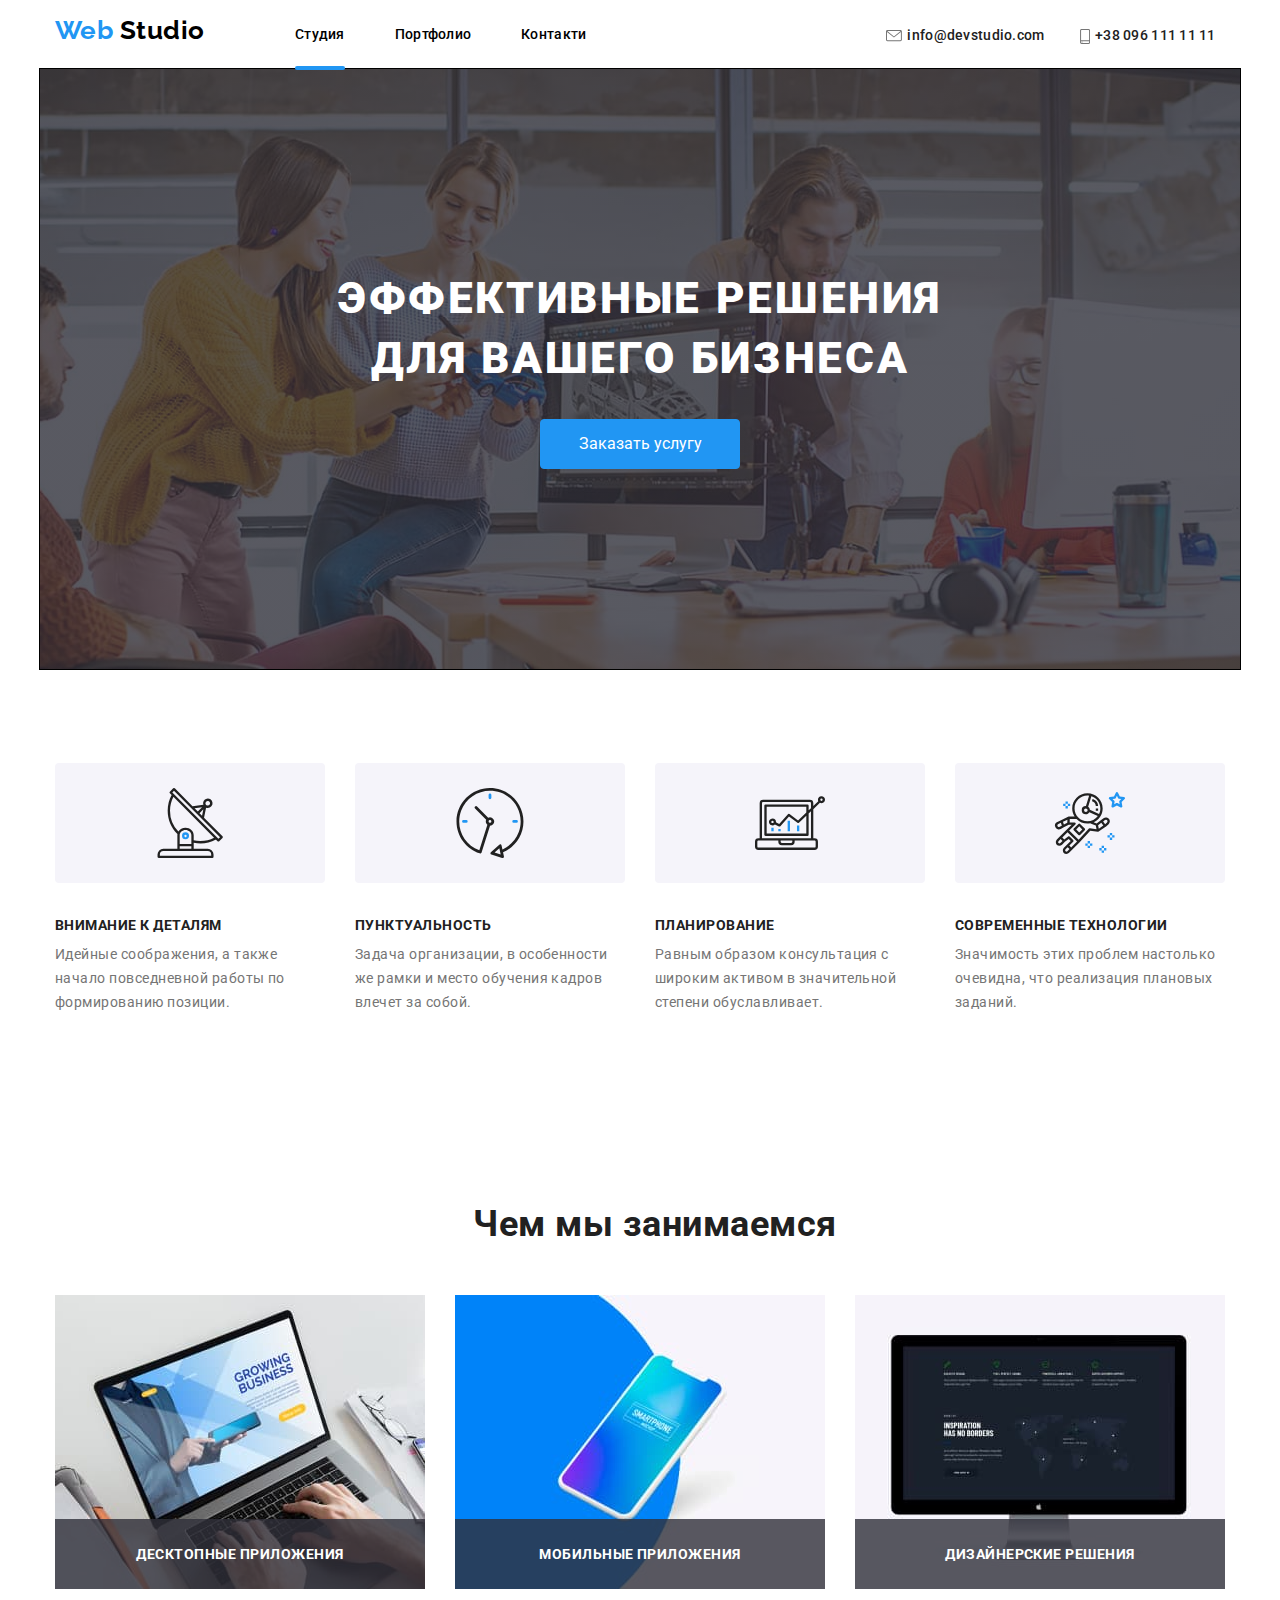
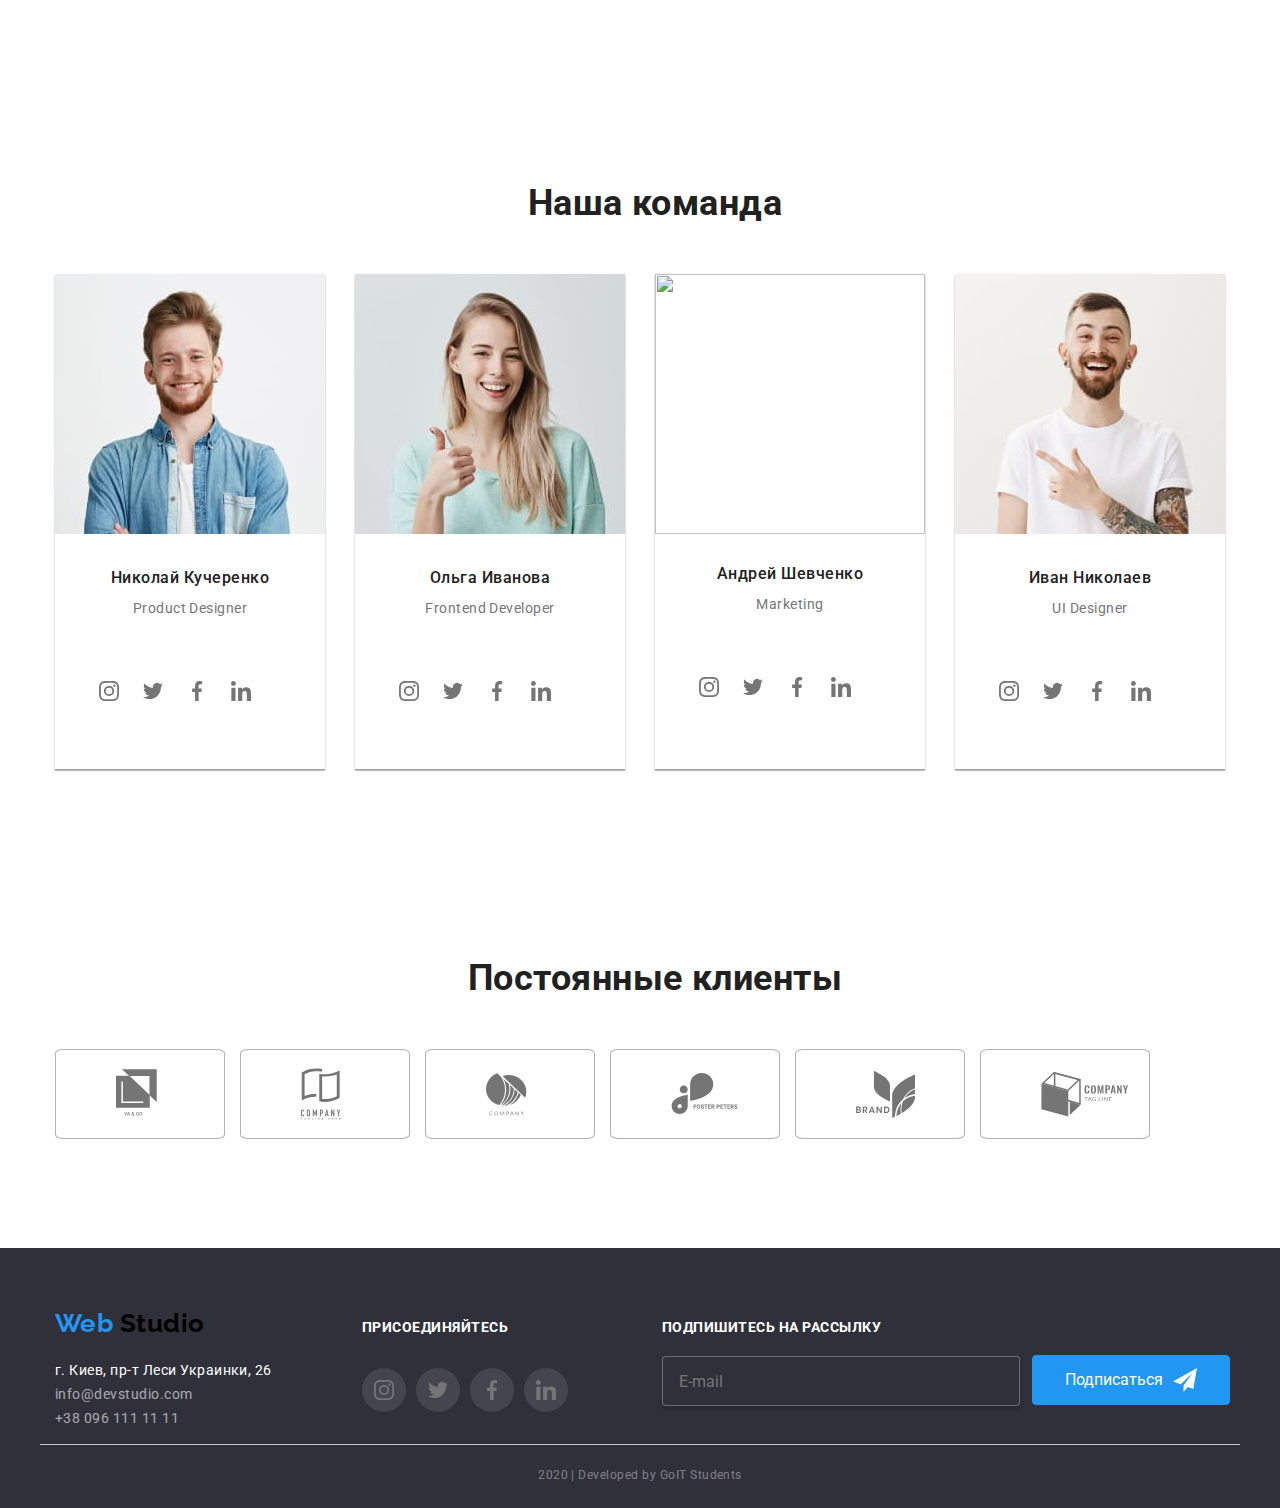
==== commit cd2c12dd: "work 8 - final 1" ====
--- a/index.html
+++ b/index.html
@@ -156,7 +156,7 @@
                 <h2 class="section-titles">Наша команда</h2>
                 <ul class="site-nav list list-comanda">
                     <li class="list-item fotos">
-                        <img src="./images/comanda1.jpg" alt="" class="foto-name">
+                        <img srcset="./images/img-desk1.jpg 1x, ./images/img-desk1@2x.jpg 2x, ./images/img-tab1.jpg 1x, ./images/img-tab1@2x.jpg 2x, ./images/img-mob1.jpg 1x, ./images/img-mob1@2x.jpg 2x" src="./images/comanda1.jpg" alt="" class="foto-name">
                         <h3 class="section-name">Николай Кучеренко</h3>
                         <p class="section-tex">Product Designer</p>
                         <ul class="list list-name">
@@ -191,7 +191,7 @@
                         </ul>
                     </li>
                     <li class="list-item fotos">
-                        <img src="./images/comanda2.jpg" alt="" class="foto-name">
+                        <img srcset="./images/img-desk2.jpg 1x, ./images/img-desk2@2x.jpg 2x, ./images/img-tab2.jpg 1x, ./images/img-tab2@2x.jpg 2x, ./images/img-mob2.jpg 1x, ./images/img-mob2@2x.jpg 2x" src="./images/comanda2.jpg" alt="" class="foto-name">
                         <h3 class="section-name">Ольга Иванова</h3>
                         <p class="section-tex">Frontend Developer</p>
                         <ul class="list list-name">
@@ -226,7 +226,7 @@
                         </ul>
                     </li>
                     <li class="list-item fotos">
-                        <img src="./images/comanda3.jpg" alt="" class="foto-name">
+                        <img srcset="./images/img-desk.jpg 1x, ./images/img-desk3@2x.jpg 2x, ./images/img-tab.jpg 1x, ./images/img-tab3@2x.jpg 2x, ./images/img-mob3.jpg 1x, ./images/img-mob3@2x.jpg 2x" src="./images/comanda3.jpg" alt="" class="foto-name">
                         <h3 class="section-name">Андрей Шевченко</h3>
                         <p class="section-tex">Marketing</p>
                         <ul class="list list-name">
@@ -261,7 +261,7 @@
                         </ul>
                     </li>
                     <li class="list-item fotos">
-                        <img src="./images/comanda4.jpg" alt="" class="foto-name">
+                        <img srcset="./images/img-desk4.jpg 1x, ./images/img-desk4@2x.jpg 2x, ./images/img-tab4.jpg 1x, ./images/img-tab4@2x.jpg 2x, ./images/img-mob4.jpg 1x, ./images/img-mob4@2x.jpg 2x" src="./images/comanda4.jpg" alt="" class="foto-name">
                         <h3 class="section-name">Иван Николаев</h3>
                         <p class="section-tex">UI Designer</p>
                         <ul class="list list-name">
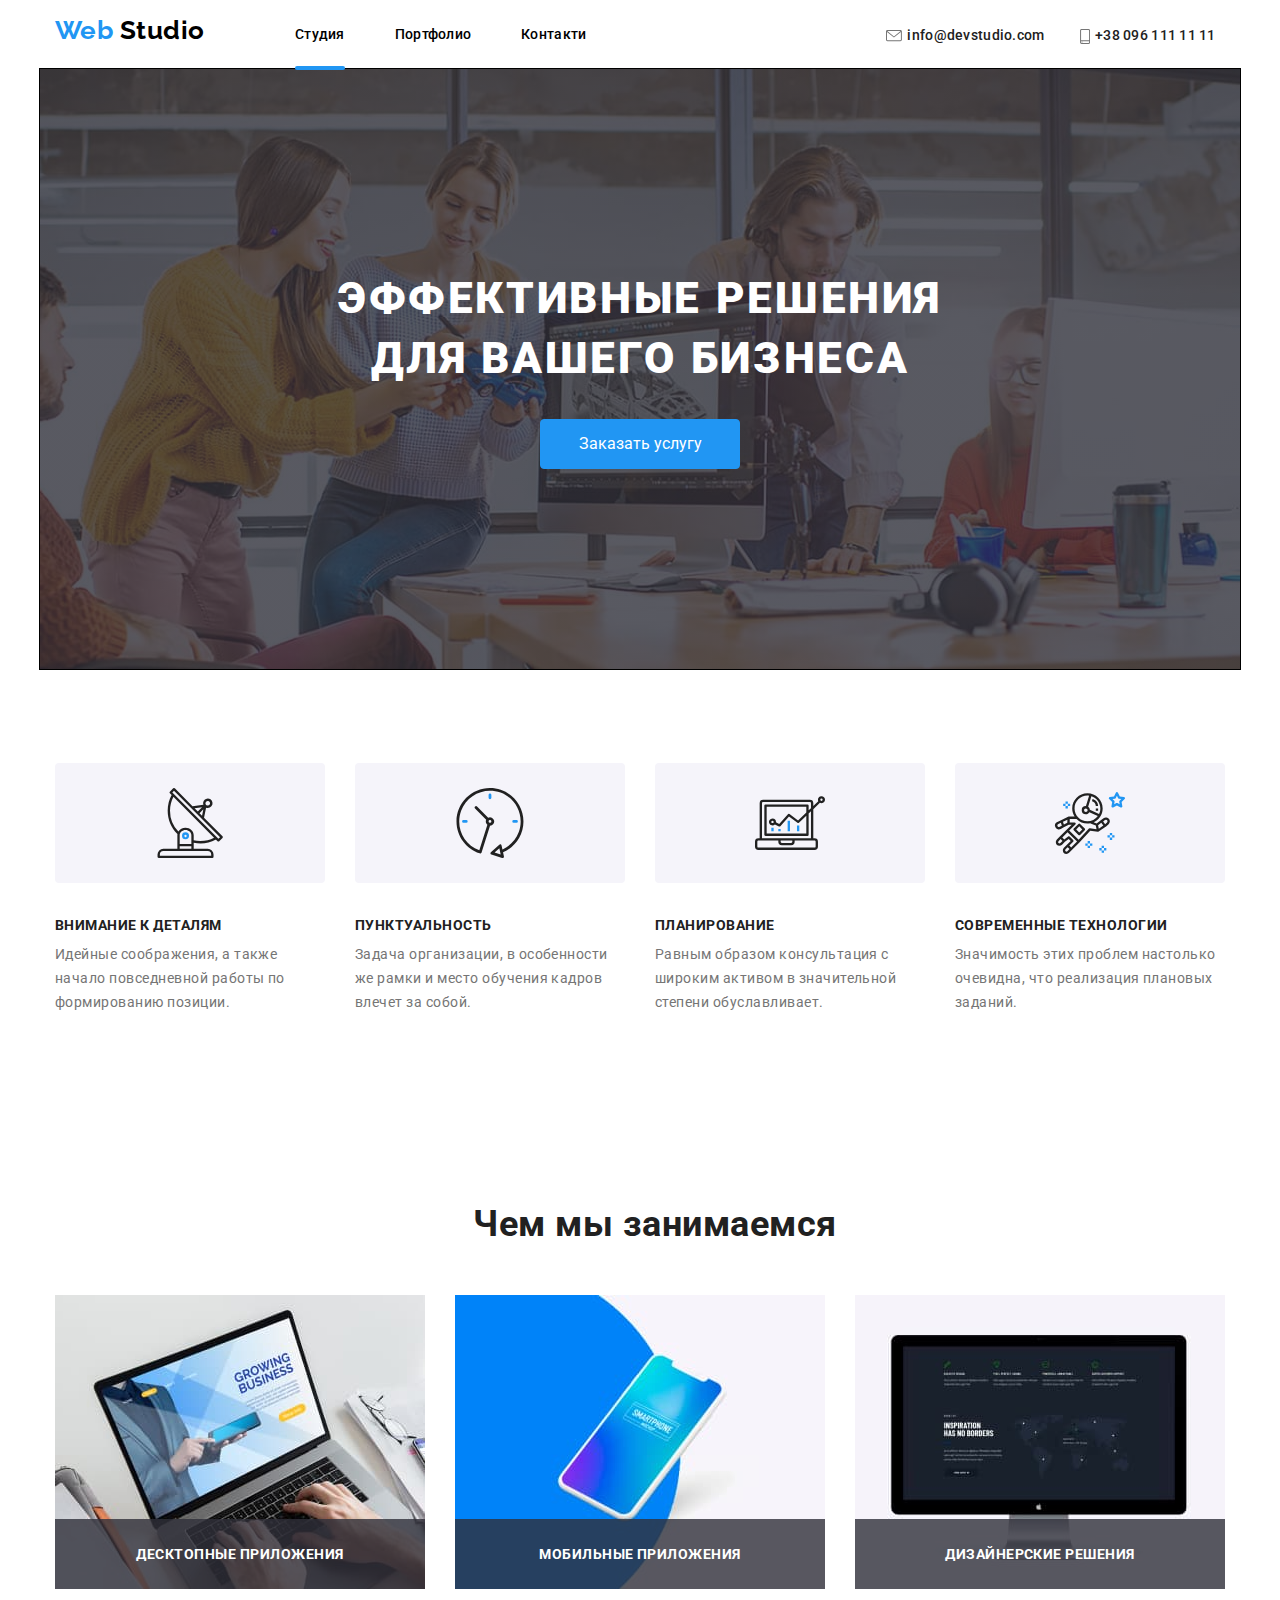
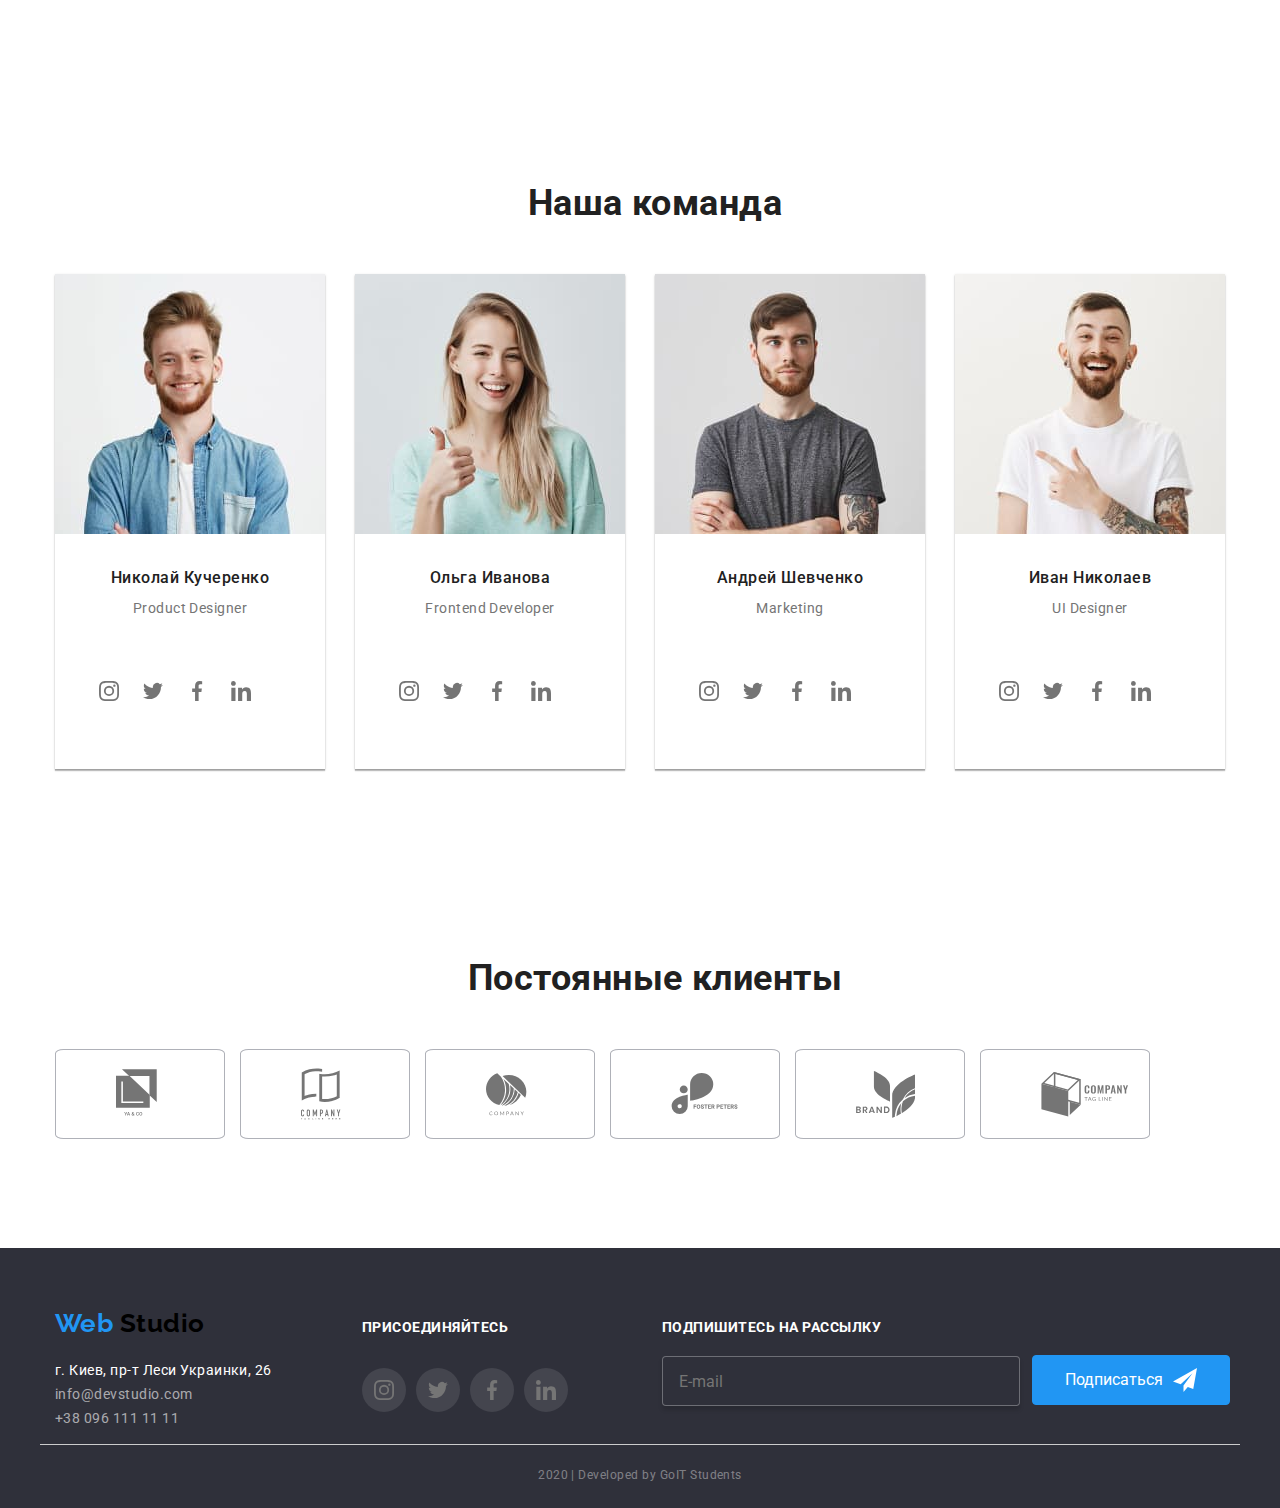
==== commit 55132500: "work 8 - foto 3 ok" ====
--- a/index.html
+++ b/index.html
@@ -226,7 +226,7 @@
                         </ul>
                     </li>
                     <li class="list-item fotos">
-                        <img srcset="./images/img-desk.jpg 1x, ./images/img-desk3@2x.jpg 2x, ./images/img-tab.jpg 1x, ./images/img-tab3@2x.jpg 2x, ./images/img-mob3.jpg 1x, ./images/img-mob3@2x.jpg 2x" src="./images/comanda3.jpg" alt="" class="foto-name">
+                        <img srcset="./images/img-desk3.jpg 1x, ./images/img-desk3@2x.jpg 2x, ./images/img-tab3.jpg 1x, ./images/img-tab3@2x.jpg 2x, ./images/img-mob3.jpg 1x, ./images/img-mob3@2x.jpg 2x" src="./images/comanda3.jpg" alt="" class="foto-name">
                         <h3 class="section-name">Андрей Шевченко</h3>
                         <p class="section-tex">Marketing</p>
                         <ul class="list list-name">
